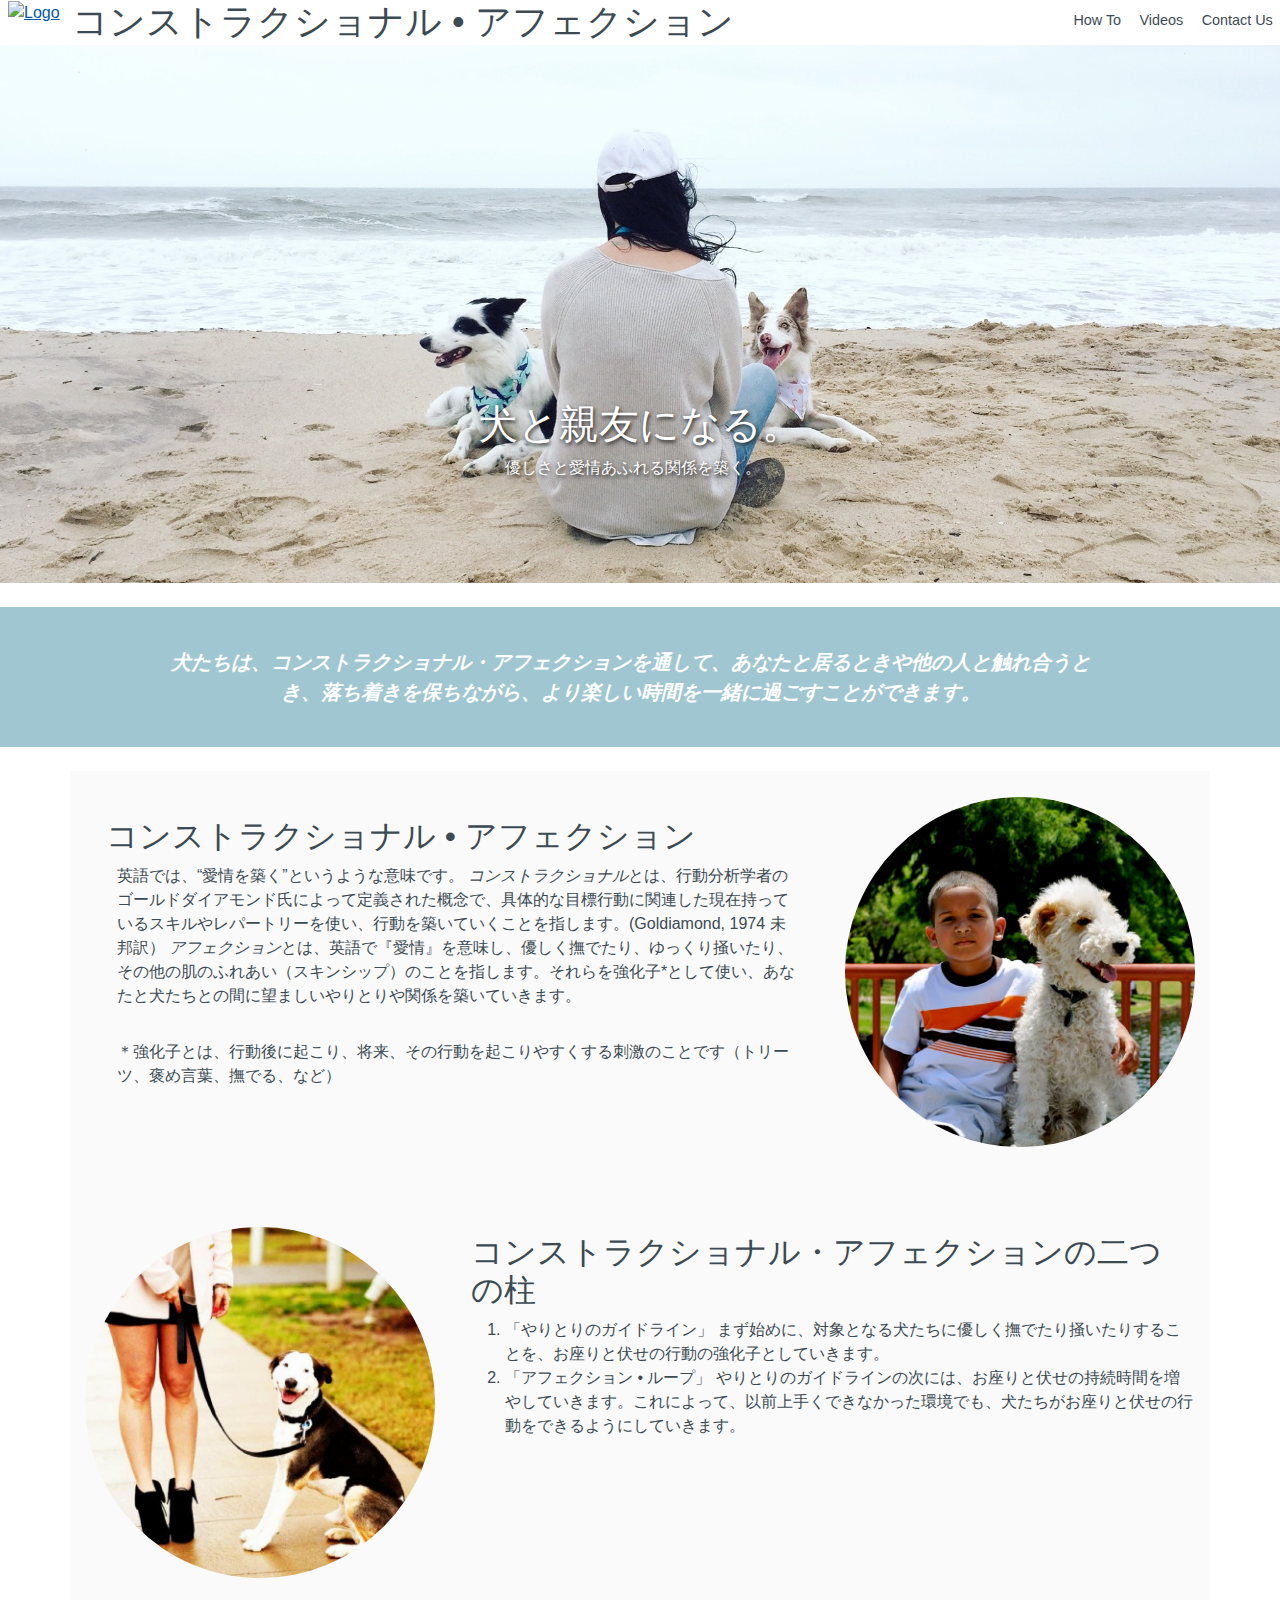
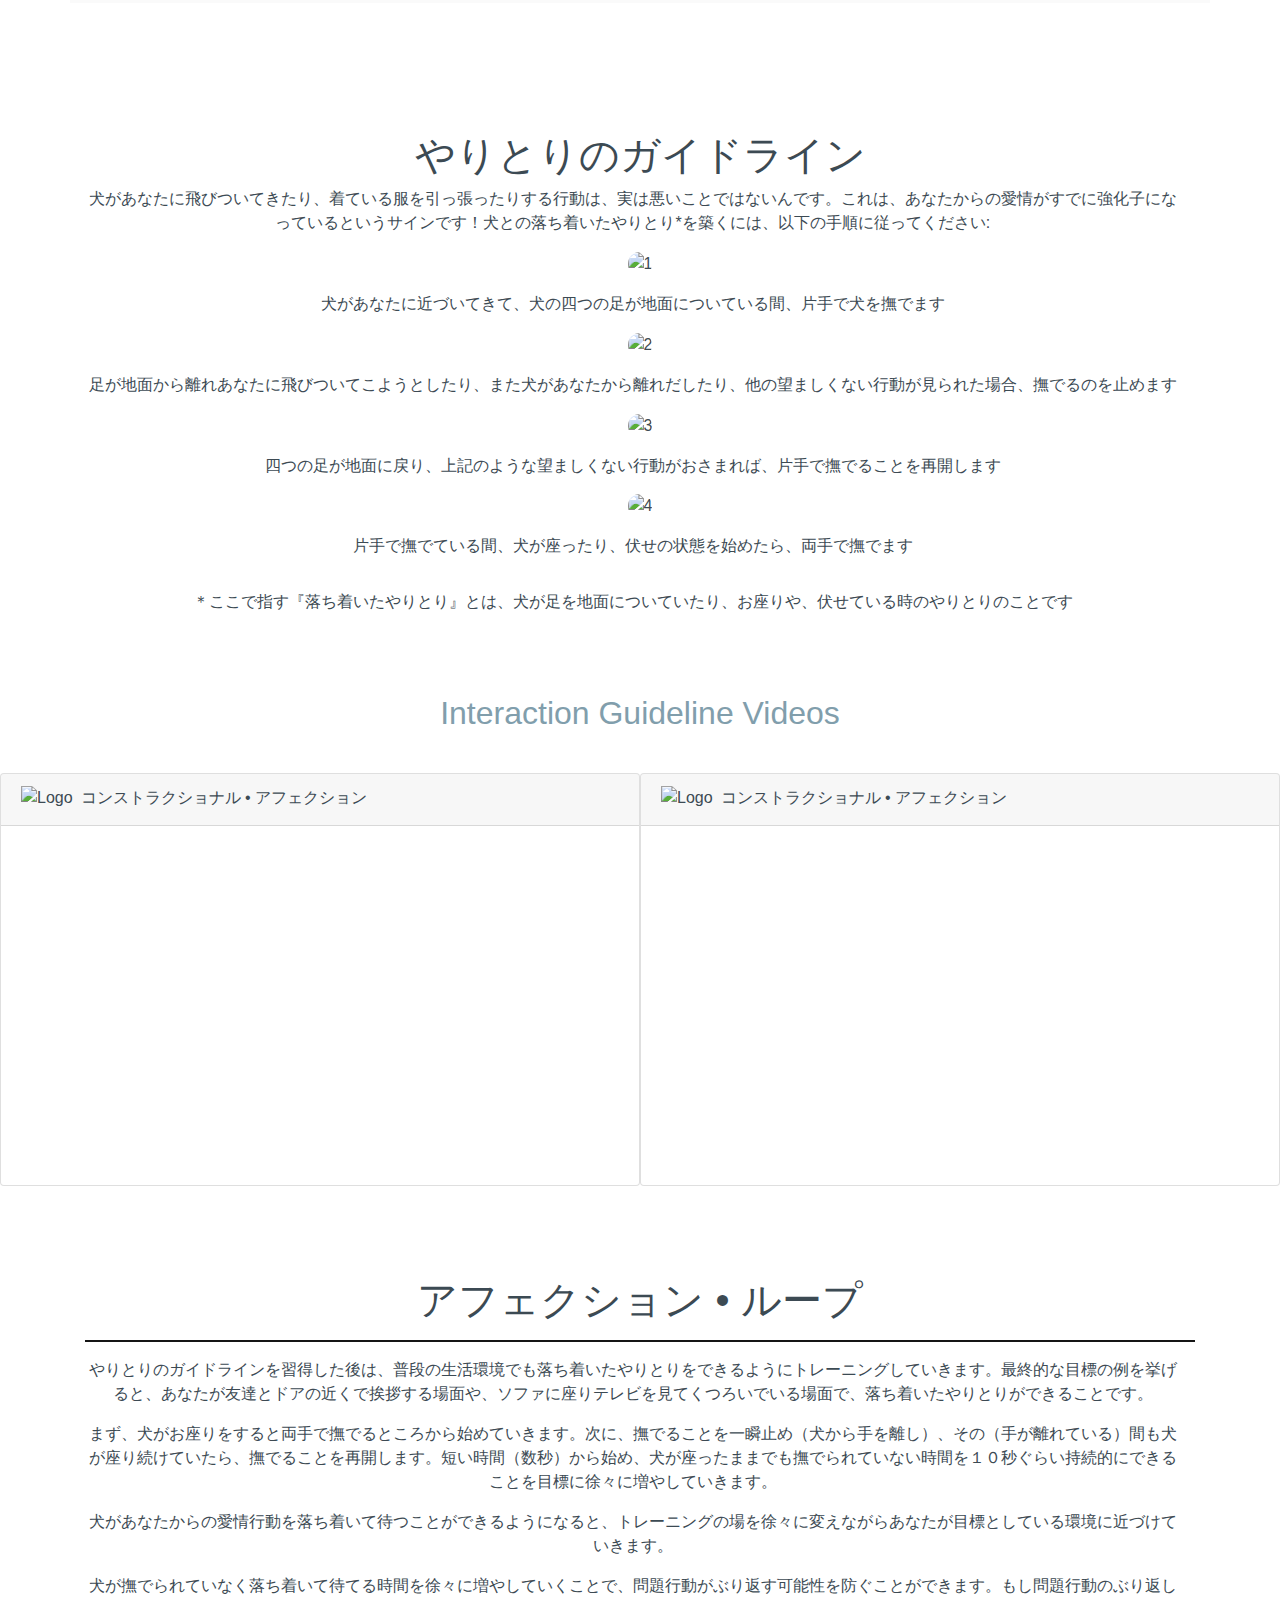
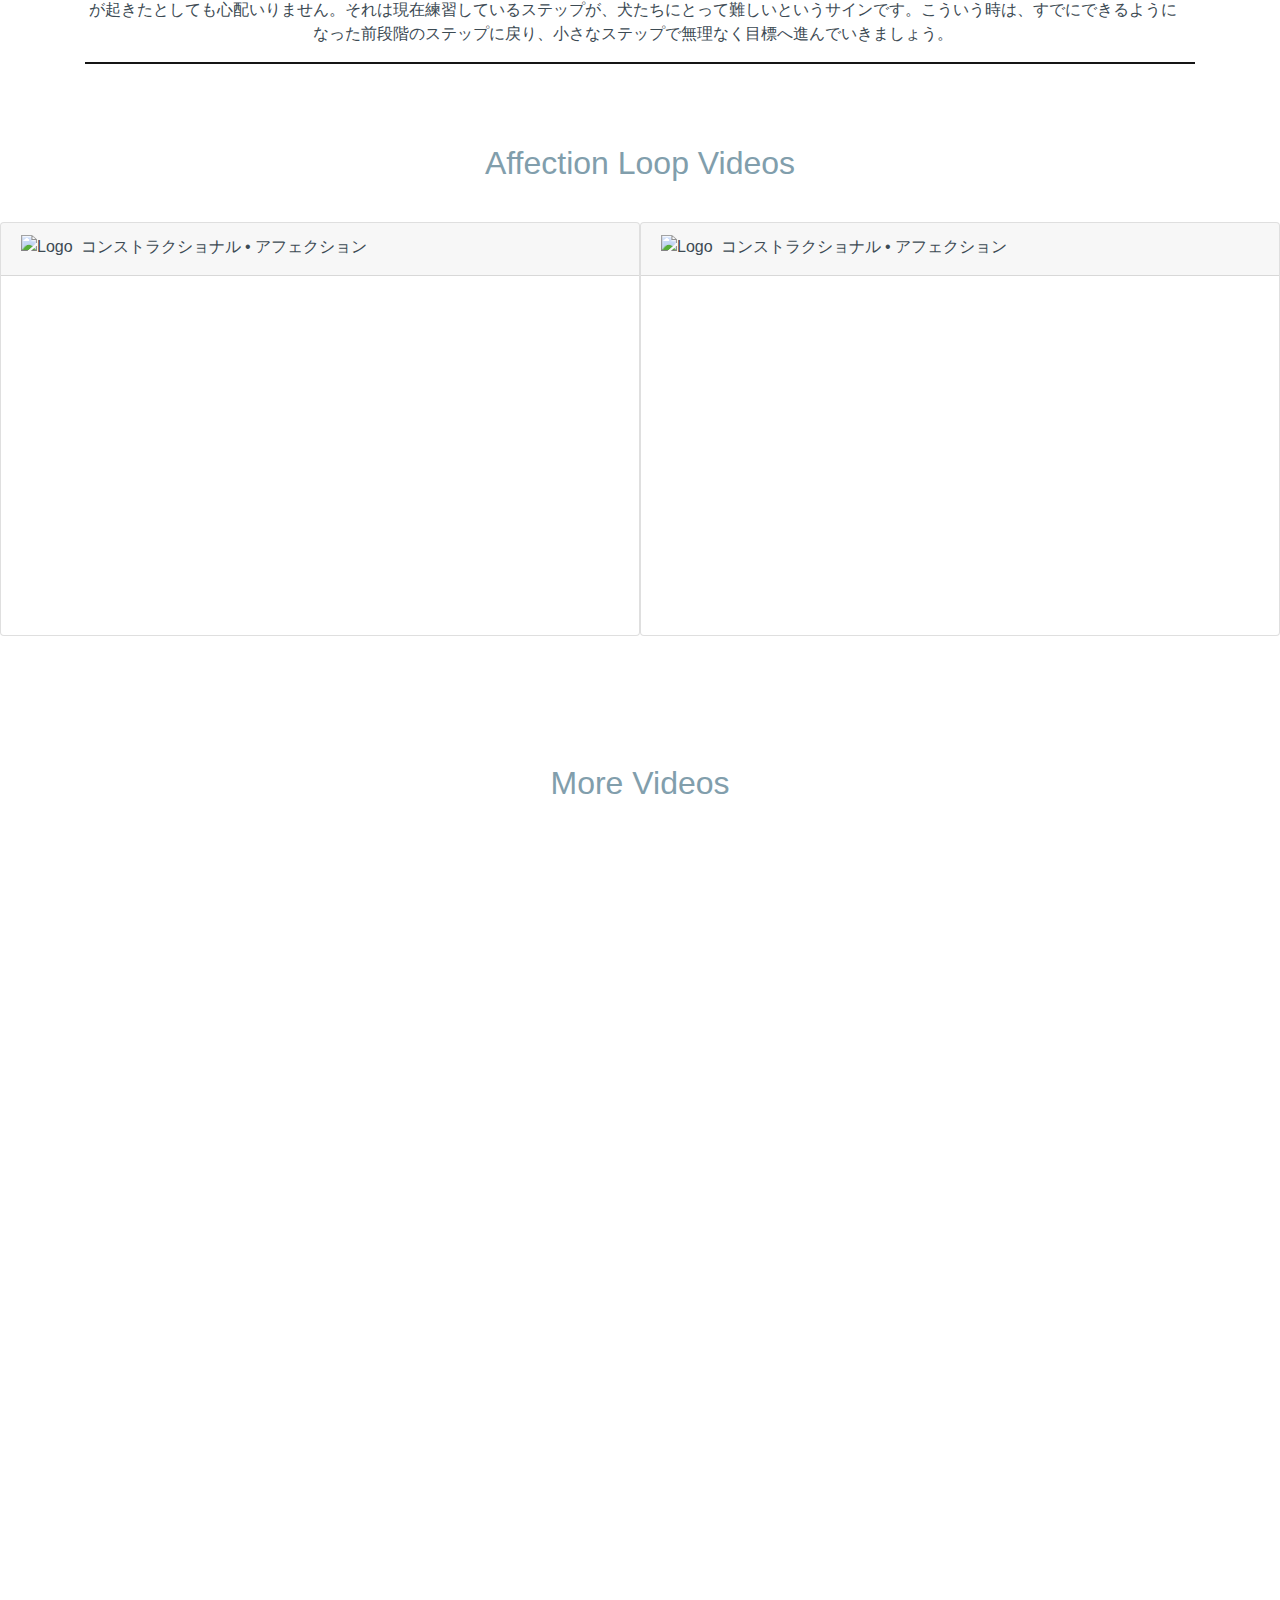
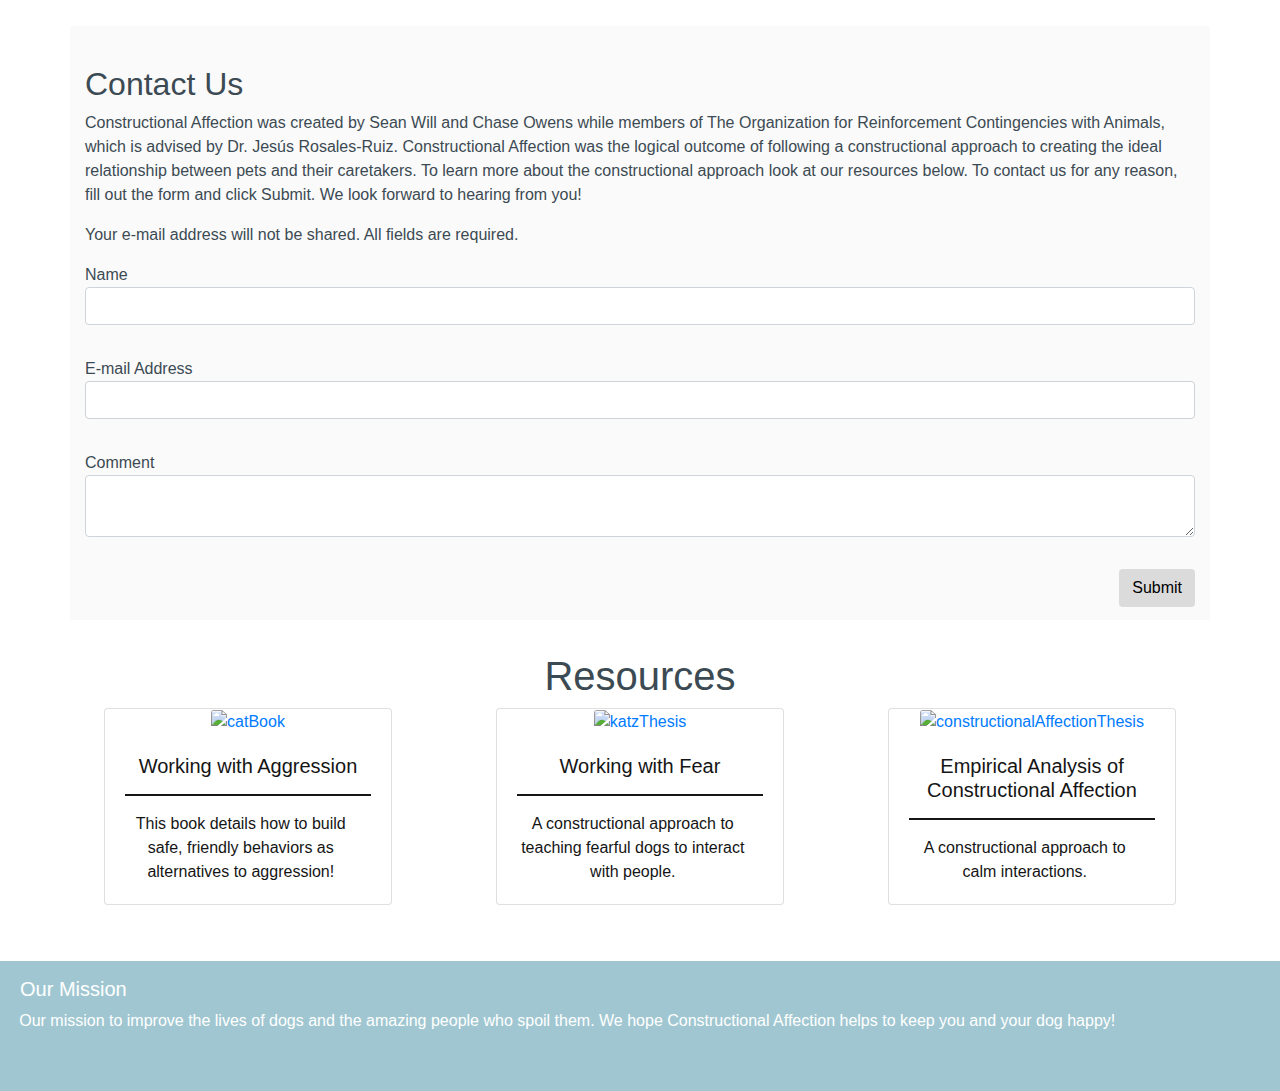
==== index.html @ 11e3e78e "edits" ====
<!DOCTYPE html>
<html lang="en">

<head>
  <meta charset="UTF-8">
  <title>Constructional Affection</title>
  <meta name="author" content="Chase Owens" />
  <meta name="description" content="Affection. Love. Praise." />
  <meta name="keywords" content="Chase Owens, Sean Will, Morgan Katz, hyperactive, hyper, puppy, training, calm, dog, dog training" />
  <meta name="viewport" content="width=device-width, initial-scale=1" />
  <meta property="og:url" content="http://www.constructionalaffection.com/" />
  <meta property="og:type" content="website" />
  <meta property="og:image" content="http://www.constructionalaffection.com/Bryson_Curly.png" />
  <meta property="og:title" content="Constructional Affection - Becoming Best Friends" />
  <meta property="og:description" content="Affection. Love. Praise." />
  <link rel="stylesheet" href="https://maxcdn.bootstrapcdn.com/bootstrap/4.0.0/css/bootstrap.min.css" integrity="sha384-Gn5384xqQ1aoWXA+058RXPxPg6fy4IWvTNh0E263XmFcJlSAwiGgFAW/dAiS6JXm"
    crossorigin="anonymous">
  <link rel="stylesheet" href="main.css">
  <link rel="icon" href="faviconCA.ico">
  <link rel="apple-touch-icon" sizes="40x40" href="apple-touch-icon-40.png" />
  <link rel="apple-touch-icon" sizes="57x57" href="apple-touch-icon-57.png" />
  <link rel="apple-touch-icon" sizes="58x58" href="apple-touch-icon-58.png" />
  <link rel="apple-touch-icon" sizes="60x60" href="apple-touch-icon-60.png" />
  <link rel="apple-touch-icon" sizes="72x72" href="apple-touch-icon-71.png" />
  <link rel="apple-touch-icon" sizes="87x87" href="apple-touch-icon-87.png" />
  <link rel="apple-touch-icon" sizes="114x114" href="apple-touch-icon-114.png" />
  <link rel="apple-touch-icon" sizes="120x120" href="apple-touch-icon-120.png" />
  <link rel="apple-touch-icon" sizes="144x144" href="apple-touch-icon-144.png" />
  <link rel="apple-touch-icon" sizes="152x152" href="apple-touch-icon-152.png" />
  <link rel="apple-touch-icon" sizes="167x167" href="apple-touch-icon-167.png" />
  <link rel="apple-touch-icon" sizes="180x180" href="apple-touch-icon-180.png" />
</head>

<body>
  <header class="header">
    <div class="headerWrap" id="navvy">
      <div class="topLeft">
        <a href="http://www.constructionalaffection.com"><img class="headerLogo" src="https://i.imgur.com/ygTNeDR.png?1"
            alt="Logo"></a>
        <h1 class="websiteTitle">コンストラクショナル • アフェクション
        </h1>
      </div>
      <nav class="nav" id="navbar">
        <ul class="nav_menu">
          <li><a href="#howToBegin">How To</a></li>
          <li><a href="#allVideos">Videos</a></li>
          <li><a href="#contact">Contact Us</a></li>
        </ul>

        <div class="hamburgerDropdown">
          <img class="menuIcon" src="https://farm1.staticflickr.com/878/41188833452_b24f8a91c6.jpg" alt="Screen Shot 2018-04-04 at 10.07.18 AM">
          <div class="dropdownContent">
            <a href="#howToBegin">How To</a>
            <a href="#allVideos">Videos</a>
            <a href="#contact">Contact</a>
          </div>
        </div>
      </nav>

    </div>
    <div class="topContainer" id="topContainer">
      <div class="pictureWords">
        <h1>犬と親友になる。</h1>
        <p>優しさと愛情あふれる関係を築く。</p>
      </div>
      <img class="topPicture" src="beach.jpg" width="100%" alt="beach">
    </div>
  </header>
  <br>

  <div class="topBanner" id="banner">
    <div class="frontAndCenter">
      <p><em>犬たちは、コンストラクショナル・アフェクションを通して、あなたと居るときや他の人と触れ合うとき、落ち着きを保ちながら、より楽しい時間を一緒に過ごすことができます。
        </em></p>
    </div>
  </div>
  <br>

  <div class="container about" id="intro">
    <div class="row">
      <div class="col-sm-8 col-8 words">
        <dt class="name">
          <h2>コンストラクショナル • アフェクション</h2>
        </dt>
        <dd>英語では、“愛情を築く”というような意味です。

          <em>コンストラクショナル</em>とは、行動分析学者のゴールドダイアモンド氏によって定義された概念で、具体的な目標行動に関連した現在持っているスキルやレパートリーを使い、行動を築いていくことを指します。(Goldiamond,
          1974 未邦訳）

          <em>アフェクション</em>とは、英語で『愛情』を意味し、優しく撫でたり、ゆっくり掻いたり、その他の肌のふれあい（スキンシップ）のことを指します。それらを強化子*として使い、あなたと犬たちとの間に望ましいやりとりや関係を築いていきます。
        </dd>
        <br>
        <dd>＊強化子とは、行動後に起こり、将来、その行動を起こりやすくする刺激のことです（トリーツ、褒め言葉、撫でる、など）</dd>
      </div>
      <div class="col-sm-4 col-4" id="brysonCurly">
        <img class="img-fluid rounded-circle picture right" src="Bryson_Curly.png" alt="Bryson_Curly">
      </div>
    </div>
  </div>

  <div class="container about break" id="endIntro">
    <div class="row">
      <div class="col-sm-4 col-4" id="meganKanye">
        <img class="img-fluid rounded-circle picture" src="Megan_Kanye.png" alt="Megan_Kanye">
      </div>
      <div class="col-sm-8 col-8 words">
        <h2 class="name2">コンストラクショナル・アフェクションの二つの柱</h2>
        <ol>
          <li>「やりとりのガイドライン」
            まず始めに、対象となる犬たちに優しく撫でたり掻いたりすることを、お座りと伏せの行動の強化子としていきます。
          </li>
          <li>「アフェクション • ループ」
            やりとりのガイドラインの次には、お座りと伏せの持続時間を増やしていきます。これによって、以前上手くできなかった環境でも、犬たちがお座りと伏せの行動をできるようにしていきます。
          </li>
        </ol>
      </div>
    </div>
  </div>

  <div class="container howTo" id="howToBegin">
    <h1 class="new">やりとりのガイドライン
    </h1>
    <p>犬があなたに飛びついてきたり、着ている服を引っ張ったりする行動は、実は悪いことではないんです。これは、あなたからの愛情がすでに強化子になっているというサインです！犬との落ち着いたやりとり*を築くには、以下の手順に従ってください:
    </p>
    <div class="numberDiv">
      <img class="number" src="https://farm5.staticflickr.com/4776/40038959495_336ab3cc3f_b.jpg" width="30" height="30"
        alt="1">
    </div>
    <p class="instructions">犬があなたに近づいてきて、犬の四つの足が地面についている間、片手で犬を撫でます
    </p>
    <div class="numberDiv">
      <img class="number" src="https://farm1.staticflickr.com/790/27061644988_d9d2c85de4_b.jpg" width="30" height="30"
        alt="2">
    </div>
    <p class="instructions">足が地面から離れあなたに飛びついてこようとしたり、また犬があなたから離れだしたり、他の望ましくない行動が見られた場合、撫でるのを止めます
    </p>
    <div class="numberDiv">
      <img class="number" src="https://farm5.staticflickr.com/4771/27061644848_c464a89e07_b.jpg" width="30" height="30"
        alt="3">
    </div>
    <p class="instructions">四つの足が地面に戻り、上記のような望ましくない行動がおさまれば、片手で撫でることを再開します
    </p>
    <div class="numberDiv">
      <img class="number" src="https://farm1.staticflickr.com/793/40038959345_c1cac442e1_b.jpg" width="30" height="30"
        alt="4">
    </div>
    <p class="instructions">片手で撫でている間、犬が座ったり、伏せの状態を始めたら、両手で撫でます
    </p>
    <p class="instructions">＊ここで指す『落ち着いたやりとり』とは、犬が足を地面についていたり、お座りや、伏せている時のやりとりのことです</p>
  </div>


  <div class="container-fluid videoTitle" id="IGvideoTitle">
    <h2 class="sub">Interaction Guideline Videos</h2>
  </div>

  <div class="container-fluid">
    <div class="row">
      <div class="card col-sm-12 col-md-6 al">
        <div class="card-header">
          <img class="logo" src="https://i.imgur.com/ygTNeDR.png?1" alt="Logo">
          <p>コンストラクショナル • アフェクション</p>
        </div>
        <div class=" embed-responsive embed-responsive-16by9">
          <iframe class="embed-responsive-item" src="https://www.youtube.com/embed/tJLZ82k_HE0?rel=0" allowfullscreen></iframe>
        </div>
      </div>

      <div class="card col-sm-12 col-md-6 al">
        <div class="card-header">
          <img class="logo" src="https://i.imgur.com/ygTNeDR.png?1" alt="Logo">
          <p>コンストラクショナル • アフェクション</p>
        </div>
        <div class="embed-responsive embed-responsive-16by9">
          <iframe class="embed-responsive-item" src="https://www.youtube.com/embed/A0WBNze3oFY?rel=0" allowfullscreen></iframe>
        </div>
      </div>
    </div>
  </div>


  <div class="container howTo" id="al">
    <h1>アフェクション • ループ</h1>
    <hr>
    <p>やりとりのガイドラインを習得した後は、普段の生活環境でも落ち着いたやりとりをできるようにトレーニングしていきます。最終的な目標の例を挙げると、あなたが友達とドアの近くで挨拶する場面や、ソファに座りテレビを見てくつろいでいる場面で、落ち着いたやりとりができることです。</p>
    <p>まず、犬がお座りをすると両手で撫でるところから始めていきます。次に、撫でることを一瞬止め（犬から手を離し）、その（手が離れている）間も犬が座り続けていたら、撫でることを再開します。短い時間（数秒）から始め、犬が座ったままでも撫でられていない時間を１０秒ぐらい持続的にできることを目標に徐々に増やしていきます。</p>
    <p>犬があなたからの愛情行動を落ち着いて待つことができるようになると、トレーニングの場を徐々に変えながらあなたが目標としている環境に近づけていきます。</p>
    <p>犬が撫でられていなく落ち着いて待てる時間を徐々に増やしていくことで、問題行動がぶり返す可能性を防ぐことができます。もし問題行動のぶり返しが起きたとしても心配いりません。それは現在練習しているステップが、犬たちにとって難しいというサインです。こういう時は、すでにできるようになった前段階のステップに戻り、小さなステップで無理なく目標へ進んでいきましょう。</p>
    <hr>
  </div>

  <div class="videoTitle" id="alVideoTitle">
    <h2 class="sub">Affection Loop Videos</h2>
  </div>

  <div class="container-fluid">
    <div class="row">

      <div class="card col-sm-12 col-md-6">
        <div class="card-header">
          <img class="logo" src="https://i.imgur.com/ygTNeDR.png?1" alt="Logo">
          <p>コンストラクショナル • アフェクション</p>
        </div>
        <div class="embed-responsive embed-responsive-16by9">
          <iframe class="embed-responsive-item" src="https://www.youtube.com/embed/D6mma4s0pEU" allowfullscreen></iframe>
        </div>
      </div>

      <div class="card col-sm-12 col-md-6">
        <div class="card-header">
          <img class="logo" src="https://i.imgur.com/ygTNeDR.png?1" alt="Logo">
          <p>コンストラクショナル • アフェクション</p>
        </div>
        <div class=" embed-responsive embed-responsive-16by9">
          <iframe class="embed-responsive-item" src="https://www.youtube.com/embed/G0ZCKGtUfbU" allowfullscreen></iframe>
        </div>
      </div>
    </div>
  </div>

  <div class="container videoTitle new" id="allVideos">
    <h2>More Videos</h2>
  </div>
  <div id="videos" class="carousel slide carousel-fade" data-ride="carousel" data-interval="false">

    <ol class="carousel-indicators">
      <li data-target="#videos" data-slide-to="0" class="active"></li>
      <li data-target="#videos" data-slide-to="1"></li>
      <li data-target="#videos" data-slide-to="2"></li>
    </ol>

    <div class="carousel-inner" role="listbox">
      <div class="carousel-item active">
        <div class="view">
          <div class="embed-responsive embed-responsive-16by9">
            <iframe class="embed-responsive-item" src="https://www.youtube.com/embed/HbWi8LVAKxU" allowfullscreen></iframe>
          </div>
          <div class="mask rgba-indigo-light"></div>
        </div>
        <div class="carousel-caption">
          <div class="animated fadeInDown">
            <h3 class="h3-responsive">Meet Ranatta</h3>
            <p>Watch her transformation from an energetic puppy to a calm companion.</p>
          </div>
        </div>
      </div>
      <div class="carousel-item">
        <div class="view">
          <div class="embed-responsive embed-responsive-16by9">
            <iframe class="embed-responsive-item" src="https://www.youtube.com/embed/lCvlDLLpges" allowfullscreen></iframe>
          </div>
          <div class="mask rgba-purple-slight"></div>
        </div>
        <div class="carousel-caption">
          <div class="animated fadeInDown">
            <h3 class="h3-responsive">Meet Rocky</h3>
            <p>A professional at getting walks started on the wrong foot.</p>
          </div>
        </div>
      </div>
      <div class="carousel-item">
        <div class="view">
          <div class="embed-responsive embed-responsive-16by9">
            <iframe class="embed-responsive-item" src="https://www.youtube.com/embed/59aVwQRB_rM" allowfullscreen></iframe>
          </div>
          <div class="mask rgba-black-strong"></div>
        </div>
        <div class="carousel-caption">
          <div class="animated fadeInDown">
            <h3 class="h3-responsive">Preventing Separation Anxiexy</h3>
            <p>Practicing Patience</p>
          </div>
        </div>
      </div>
      <div class="carousel-item">
        <div class="view">
          <div class="embed-responsive embed-responsive-16by9">
            <iframe class="embed-responsive-item" src="https://www.youtube.com/embed/WKtZuMQ4cJU" allowfullscreen></iframe>
          </div>
          <div class="mask rgba-purple-slight"></div>
        </div>
        <div class="carousel-caption">
          <div class="animated fadeInDown">
            <h3 class="h3-responsive">Stay Cue</h3>
            <p>Add a 'stay' cue during the Affection Loop</p>
          </div>
        </div>
      </div>
    </div>
    <a class="carousel-control-prev" href="#videos" role="button" data-slide="prev">
      <span class="carousel-control-prev-icon" aria-hidden="true"></span>
      <span class="sr-only">Previous</span>
    </a>
    <a class="carousel-control-next" href="#videos" role="button" data-slide="next">
      <span class="carousel-control-next-icon" aria-hidden="true"></span>
      <span class="sr-only">Next</span>
    </a>
  </div>


  <div class="container sub" id="contact">
    <h2>Contact Us</h2>
    <p>Constructional Affection was created by Sean Will and Chase Owens while members of The Organization for
      Reinforcement Contingencies with Animals, which is advised by Dr. Jes&uacute;s Rosales-Ruiz. Constructional
      Affection was the logical outcome of following a constructional approach to creating the ideal relationship
      between pets and their caretakers. To learn more about the constructional approach look at our resources below.
      To contact us for any reason, fill out the form and click Submit. We look forward to hearing from you!</p>
    <p>Your e-mail address will not be shared. All fields are required.</p>
    <form action="http://constructionalaffection.com/formmail.php" method="post" name="myForm" class="formBox">
      <input type="hidden" name="env_report" value="REMOTE_HOST,REMOTE_ADDR,HTTP_USER_AGENT,AUTH_TYPE,REMOTE_USER" />
      <input type="hidden" name="recipients" value="chasejonathanowens@gmail.com, seanmichaelwill@gmail.com" />
      <input type="hidden" name="required" value="name:Your name,email: Your e-mail address" />
      <input type="hidden" name="subject" value="caContact" />
      <input type="hidden" name="derive_fields" value="email=email, realname=name" />
      <input type="hidden" name="good_url" value="thank_you.html" />
      <div class="form-group">
        <label for="name">Name<label>
            <input type="name" name="name" class="form-control" id="formName" />
      </div>
      <div class="form-group">
        <label for="email">E-mail Address<label>
            <input type="email" name="email" class="form-control" id="email" />
      </div>
      <div class="form-group">
        <label for="comment">Comment<label>
            <textarea type="comment" name="comment" class="form-control" id="comment"></textarea>
      </div>
      <div class="form-group" id="submitButton">
        <input type="submit" id="submit" class="btn btn-default" value="Submit" />
      </div>
    </form>
  </div>

  <div class="resources">
    <h1>Resources</h1>
    <div class="resourceCardWrap">
      <div class="card"><a href="https://www.amazon.com/Turning-Fierce-Dogs-Friendly-Constructional/dp/1621871754"
          target="blank">
          <img class="card-img-top" src="https://farm1.staticflickr.com/805/40401045765_3dcc60235f.jpg" alt="catBook">
          <div class="card-body">
            <h5 class="card-title">Working with Aggression</h5>
            <hr>
            <p class="card-text">This book details how to build safe, friendly behaviors as alternatives to aggression!</p>
          </div>
        </a></div>
      <div class="card"><a href="https://digital.library.unt.edu/ark:/67531/metadc862823/m2/1/high_res_d/KATZ-THESIS-2016.pdf"
          target="blank">
          <img class="card-img-top" src="https://farm1.staticflickr.com/877/40401047735_126a668186.jpg" alt="katzThesis">
          <div class="card-body">
            <h5 class="card-title">Working with Fear</h5>
            <hr>
            <p class="card-text">A constructional approach to teaching fearful dogs to interact with people.</p>
          </div>
        </a></div>
      <div class="card"><a href="https://digital.library.unt.edu/ark:/67531/metadc984128/m2/1/high_res_d/OWENS-THESIS-2017.pdf"
          target="blank">
          <img class="card-img-top" src="https://farm5.staticflickr.com/4789/39859290405_9f1998eb05.jpg" alt="constructionalAffectionThesis">
          <div class="card-body">
            <h5 class="card-title">Empirical Analysis of Constructional Affection</h5>
            <hr>
            <p class="card-text">A constructional approach to calm interactions.</p>
          </div>
        </a></div>

    </div>
  </div>
  <br>
  <footer>
    <div class=footerWrap>
      <h5 class="mission">Our Mission</h5>
      <p>Our mission to improve the lives of dogs and the amazing people who spoil them. We hope Constructional
        Affection helps to keep you and your dog happy!</p>
    </div>
  </footer>


  <script src="https://code.jquery.com/jquery-3.2.1.slim.min.js" integrity="sha384-KJ3o2DKtIkvYIK3UENzmM7KCkRr/rE9/Qpg6aAZGJwFDMVNA/GpGFF93hXpG5KkN"
    crossorigin="anonymous"></script>
  <script src="https://cdnjs.cloudflare.com/ajax/libs/popper.js/1.12.9/umd/popper.min.js" integrity="sha384-ApNbgh9B+Y1QKtv3Rn7W3mgPxhU9K/ScQsAP7hUibX39j7fakFPskvXusvfa0b4Q"
    crossorigin="anonymous"></script>
  <script src="https://maxcdn.bootstrapcdn.com/bootstrap/4.0.0/js/bootstrap.min.js" integrity="sha384-JZR6Spejh4U02d8jOt6vLEHfe/JQGiRRSQQxSfFWpi1MquVdAyjUar5+76PVCmYl"
    crossorigin="anonymous"></script>

  <script src="https://ajax.googleapis.com/ajax/libs/jquery/3.3.1/jquery.min.js"></script>
  <script src="csScripts.js"></script>

</body>

</html>
---- main.css ----
body {
  color: #3c4a53;
  background-color: #fff;

  font-size: 100%;
}

.pictureWords h1 {
  font-size: 40px;
}

.pictureWords p {
  font-size: 16px;
}

.headerWrap {
  z-index: 1;
  top: 8px;
  left: 0px;

  display: flex;
  overflow: visible;
  flex-direction: row;
  justify-content: space-between;

  width: 100%;
  height: 45px;
  margin: auto;

  background-color: #fff;
}

.websiteTitle {
  display: inline;

  vertical-align: top;

  font-size: 36px;
}

.headerLogo {
  height: 45px;
  padding-right: .5em;
  padding-left: .5em;
}

.menuIcon {
  height: 45px;

  cursor: pointer;
}

.nav_menu {
  list-style-type: none;

  padding-top: 10px;
}

.nav {
  height: 1.2em;
  margin: 0;
  padding: 0;

  font-size: .9em;
}

.nav li {
  display: inline;

  padding: .5em;
}

.nav li a {
  text-decoration: none;

  color: #3c4a53;
}

.nav li a:hover {
  color: #151515;

  font-weight: bold;
}

.hamburgerDropdown {
  display: none;

  height: 45px;
  margin: 0;
  padding: 0;
}

.dropdownContent {
  position: absolute;
  z-index: 1;
  right: 0;

  display: none;

  min-width: 120px;

  background-color: #3c4a53;
}

.hamburgerDropdown:hover .dropdownContent {
    display: block;
}

.dropdownContent a {
  display: block;

  padding: 12px 16px;

  text-decoration: none;

  color: #fff;
}

.dropdownContent a:hover {
  color: #3c4a53;
  background-color: #fff;
}

.sticky {
  position: fixed;
  top: 0;

  width: 100%;
}

.pictureWords {
  position: absolute;
  top: 66%;
  left: 0;

  width: 100%;

  text-align: center;

  color: #fff;
  text-shadow: .05em .1em .25em #151515;
}

.topContainer {
  position: relative;
}

.topPicture {
  width: 100%;
}


.topBanner {
  width: 100%;
  height: 140px;

  text-align: center;

  background-color: #a0c7d1;
}

.frontAndCenter {
  position: relative;

  width: 75%;
  height: 140px;
  margin:auto;

  vertical-align: middle;

  color: #fff;

  font-size: 20px;
  font-weight: bold;
}


.frontAndCenter p {
  position: absolute;
  top: 50%;

  margin: 0;

  transform: translate(0, -50%);
}

#intro {
  padding-top: 2vw;
}

#endIntro {
  padding-bottom: 2vw;
}

.about,
#contact {
    background-color: #fafafa;
}


.card {
  padding-right: 0;
  padding-left: 0;
}

.logo {
  float: left;

  height: 2em;
  padding-right: .5em;
}

.videoTitle {
  padding-bottom: 2em;

  text-align: center;

  color: #819eac;
}

.new {
  padding-top: 10vw;
}

.sub {
  padding-top: 5vw;
}

.break {
  padding-top: 5em;
}

#videos {
  padding-bottom: 4em;
}

.card-header {
  height: 3.3em;
}

#al {
  padding-top: 7vw;
}

dd,
p,
.container-fluid li {
  padding-right: .9em;
}

dd {
  padding-left: 2em;
}

hr {
  border: 1px solid #151515;
}

.name {
  padding-top: 1.3em;
  padding-left: 1.3em;
}

.name2 {
  padding-top: .2em;
  padding-left: .2em;
}

.howTo {
  text-align: center;
}

.number {
  border-radius: 50%;
}

.instructions {
  padding-top: 1em;
}

label {
  width: 100%;

  border: none;
}

#contact {
  padding-top: 3vw;
}

form {
  overflow: auto;
}

#submit {
  margin-bottom: .8em;
  float: right;

  background-color: #dbdbdb;
}

.resources {
  text-align: center;
  padding-top: 2em;
  padding-bottom: 2em;
}

.resourceCardWrap {
  display: flex;
  flex-flow: row wrap;
  justify-content: space-evenly;
}

.resourceCardWrap .card {
  width: 18rem;
}

.card-body {
  color: #151515;
}

.card a:hover {
  text-decoration: none;
}

.resourceCardWrap .card:hover {
  text-decoration: none;
}

.resourceCardWrap .card .card-img-top {
  height: 18rem;
}

footer {
  background-color: #a0c7d1;
  height: 130px;
}

.footerWrap {
  color: #fff;
}

.footerWrap p {
  padding-left: 1.2em;
}

.mission {
  padding-top: .8em;
  padding-left: 1em;
}

@media (max-width: 575px) {
  .pictureWords h1 {font-size: 24px;}
  .pictureWords p {font-size: 12px;}
  .frontAndCenter p {font-size: 10px;}
  .about {display: block;}
  .about h2{font-size: 24px;}
  .about dd, .about li {font-size: 16px;}
  .howTo h1 {font-size: 32px;}
  .howTo p {font-size: 16px;}
  .videoTitle h2{font-size: 28px;}
  .footerWrap p {font-size: 9px;}
}

@media (max-width: 767.98px) {
  .websiteTitle {font-size: 24px;}
  .headerLogo {height: 35px;}
  .menuIcon {height: 35px;}
  .headerWrap {height: 35px;}
  .frontAndCenter p {font-size: 16px;}
  .about h2{font-size: 26px;}
}


@media (max-width: 863px) {
  .resourceCardWrap .card {width: 30vw;}
  .card-img-top {display: none;}
  .resourceCardWrap .card-title {font-size: 14px;}
  .card-text {font-size: 12px;}
}


@media (max-width: 991.98px) {
  nav ul {display: none;}
  nav .hamburgerDropdown {display: inline-block;}
  .frontAndCenter {font-size: 18px;}
}
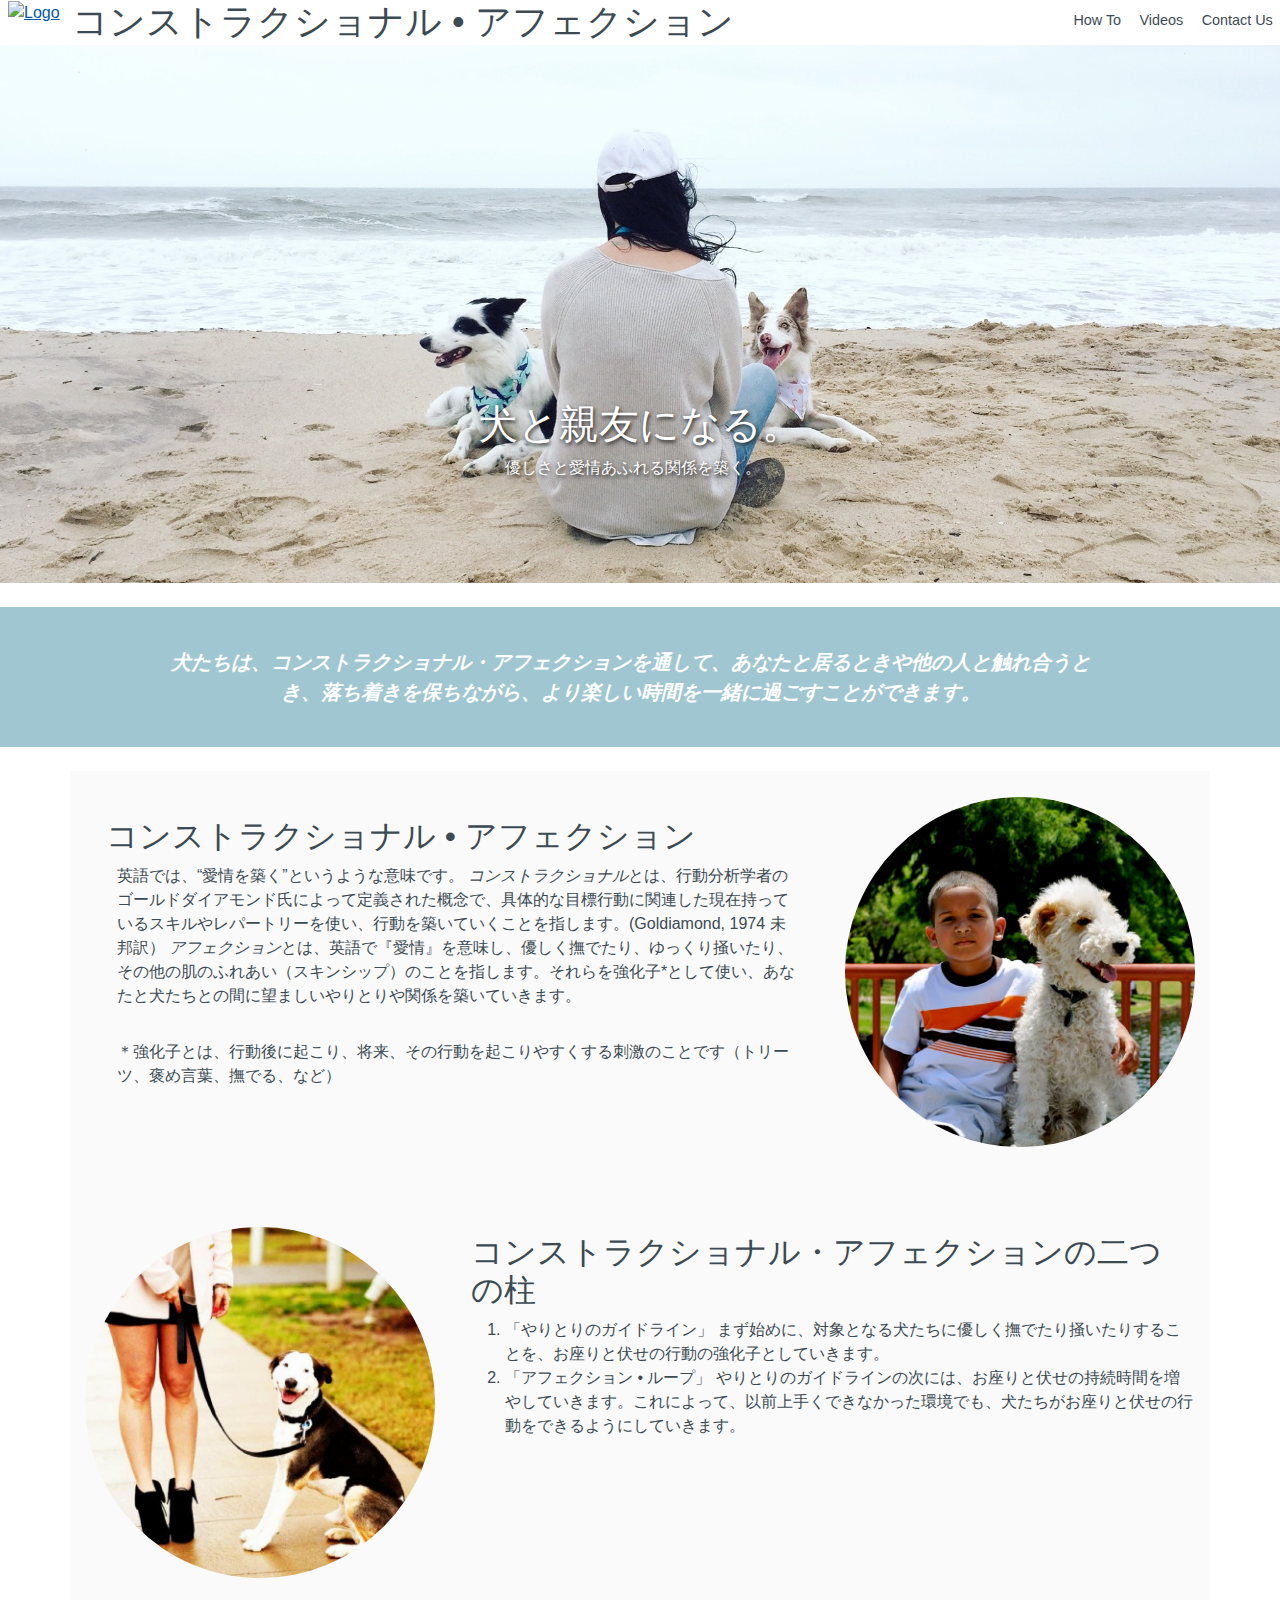
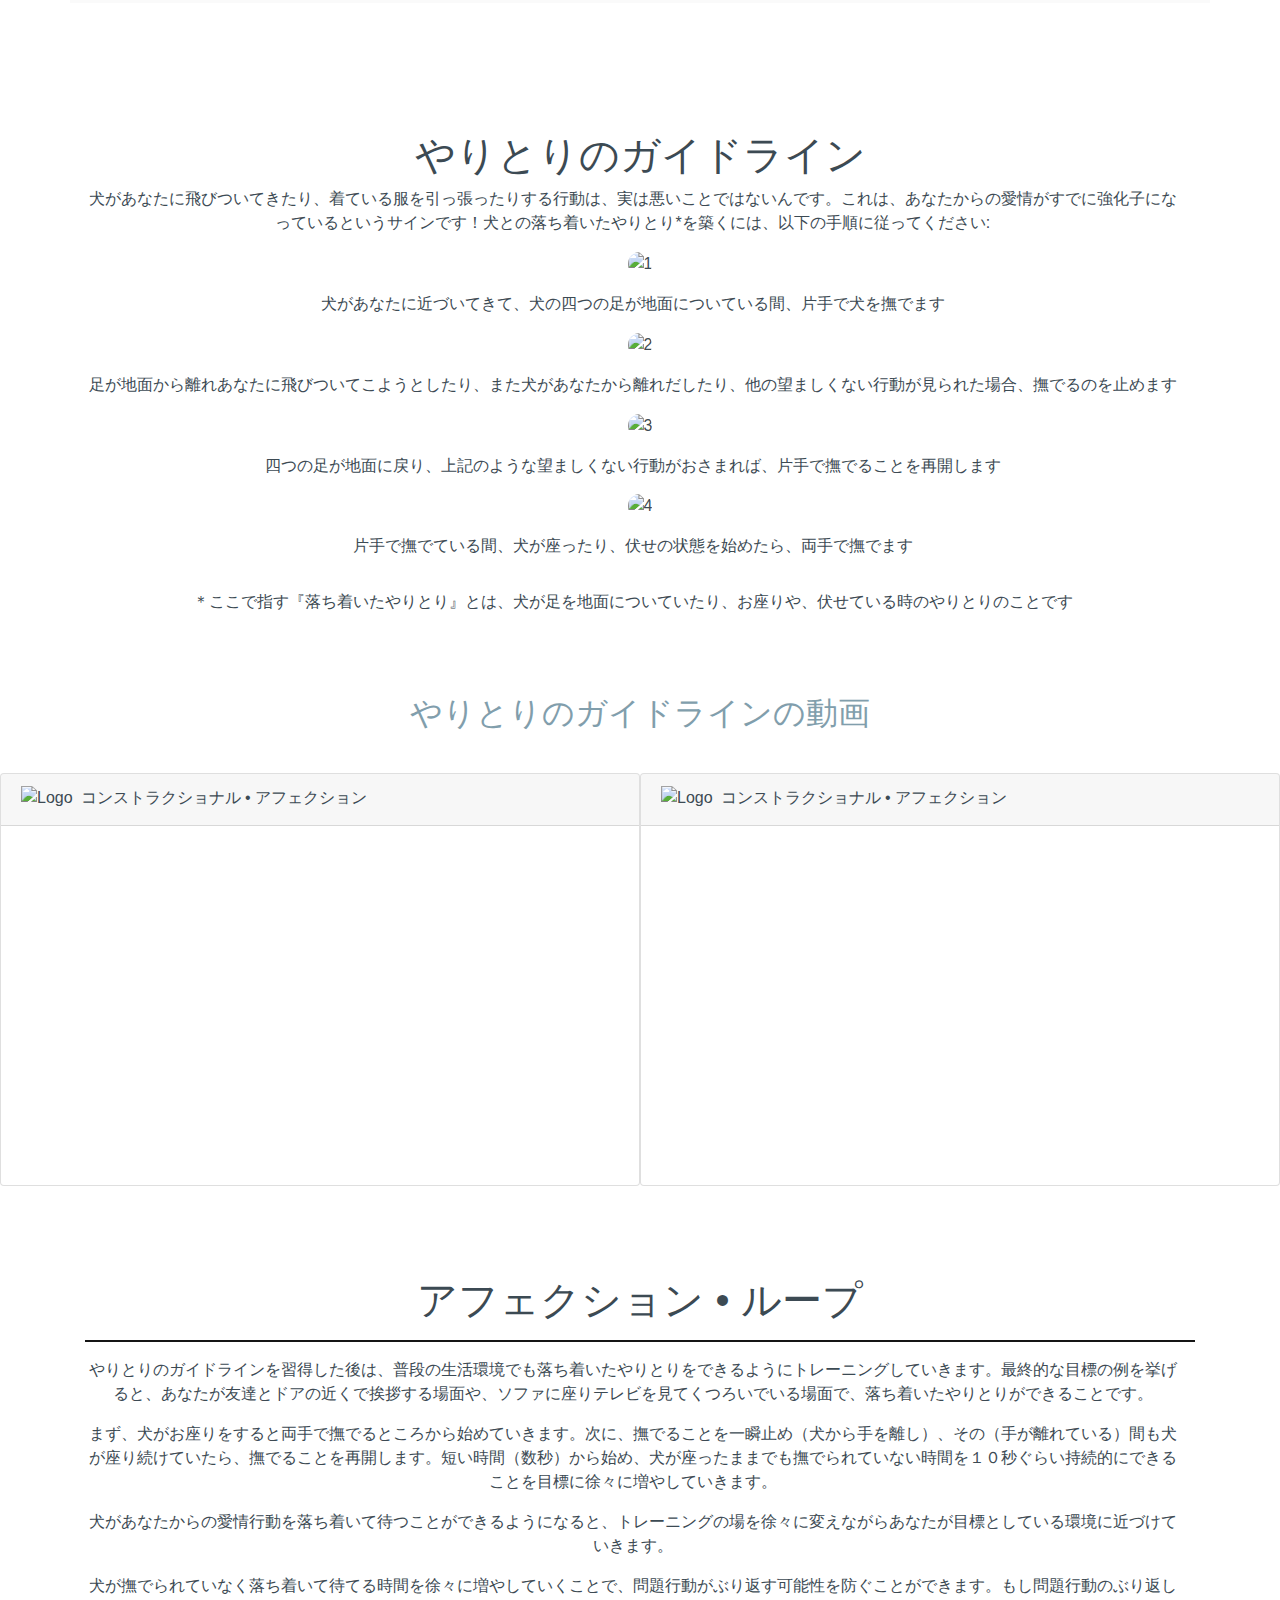
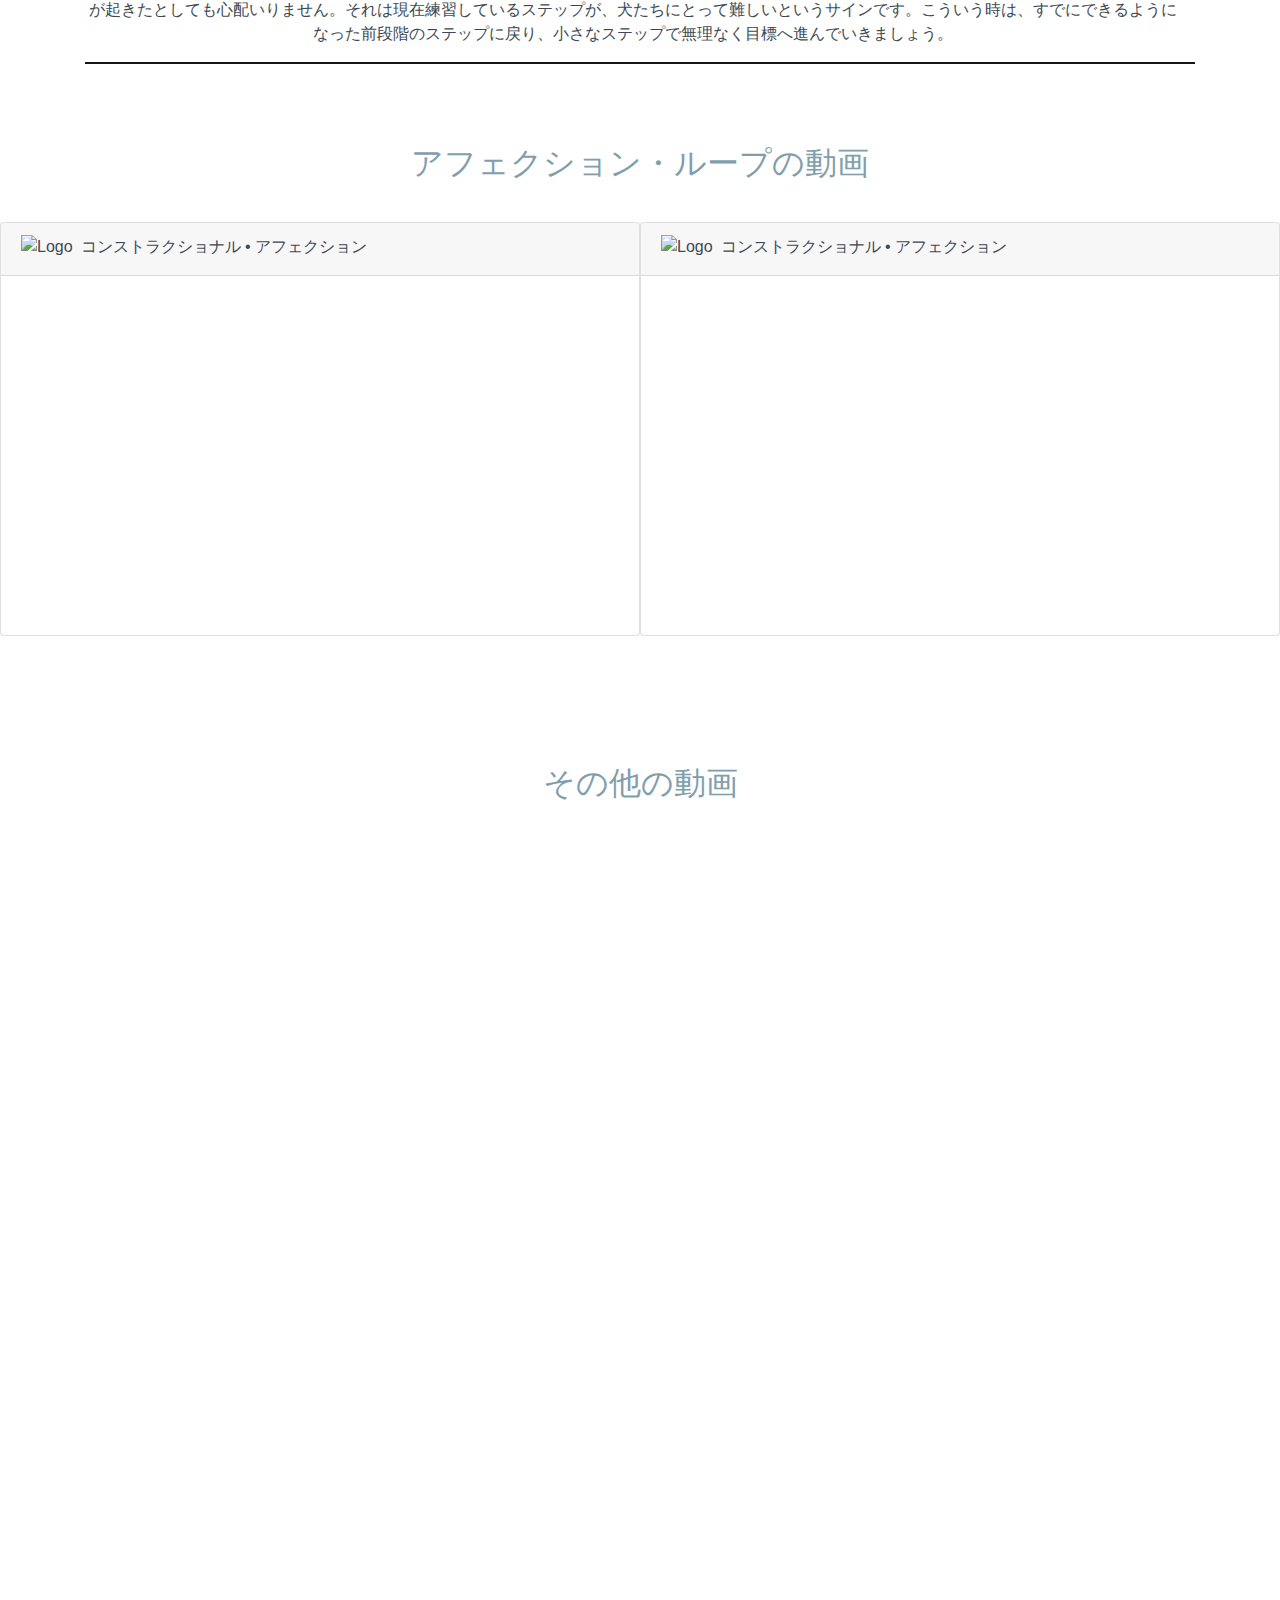
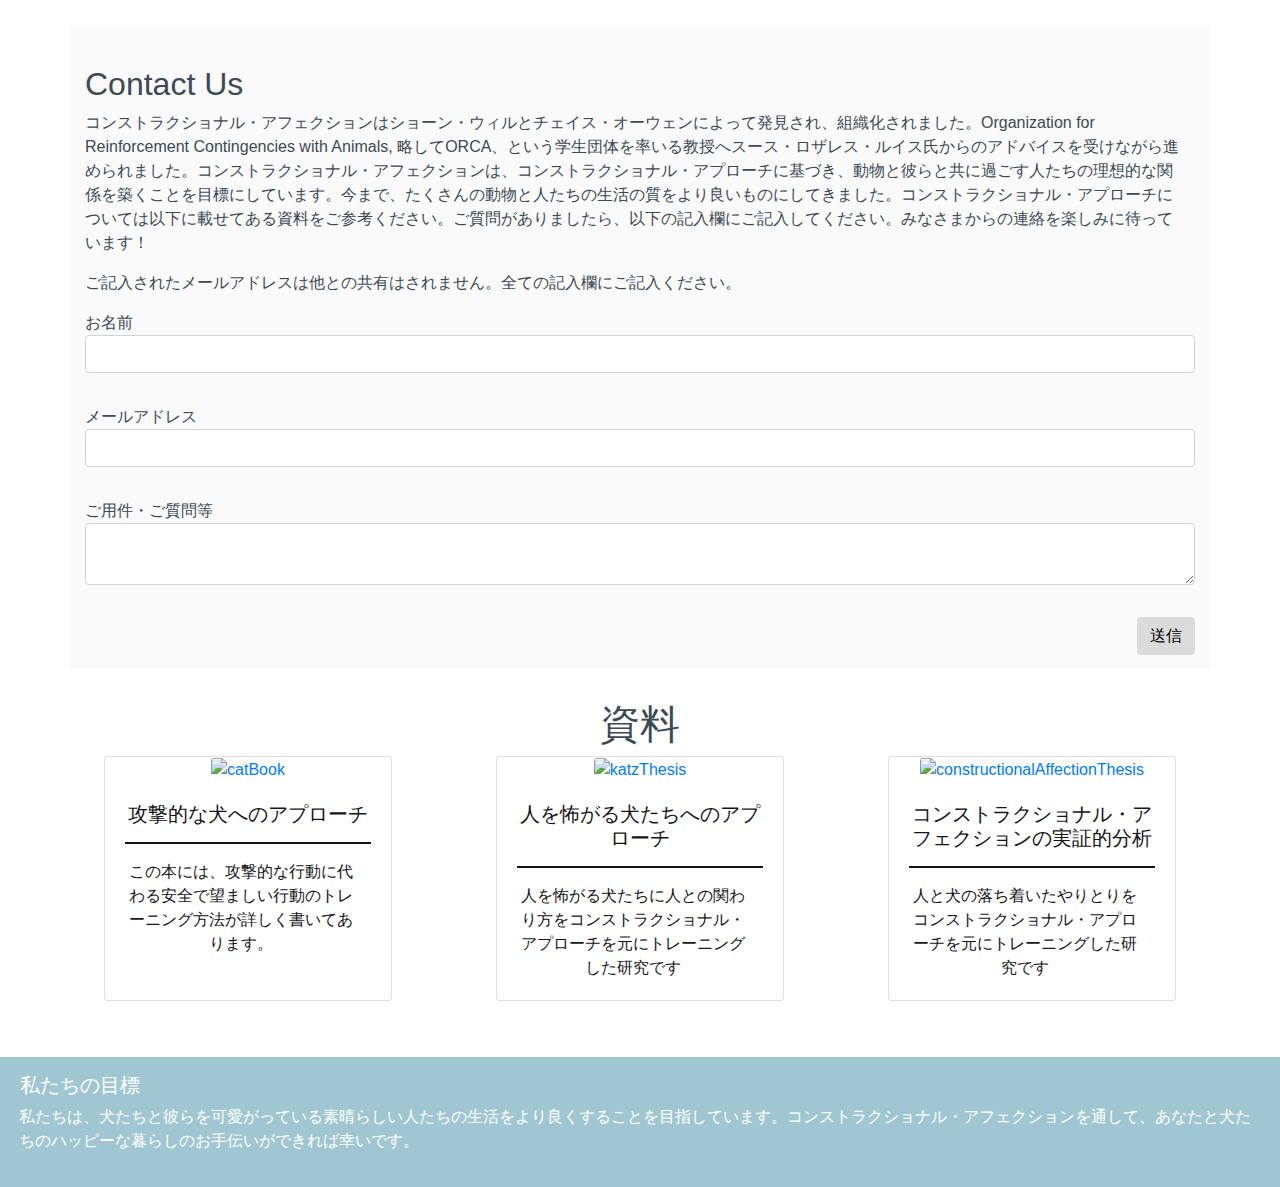
==== commit 87c89e37: "Last edits" ====
--- a/index.html
+++ b/index.html
@@ -151,7 +151,7 @@
 
 
   <div class="container-fluid videoTitle" id="IGvideoTitle">
-    <h2 class="sub">Interaction Guideline Videos</h2>
+    <h2 class="sub">やりとりのガイドラインの動画</h2>
   </div>
 
   <div class="container-fluid">
@@ -190,7 +190,7 @@
   </div>
 
   <div class="videoTitle" id="alVideoTitle">
-    <h2 class="sub">Affection Loop Videos</h2>
+    <h2 class="sub">アフェクション・ループの動画</h2>
   </div>
 
   <div class="container-fluid">
@@ -219,7 +219,7 @@
   </div>
 
   <div class="container videoTitle new" id="allVideos">
-    <h2>More Videos</h2>
+    <h2>その他の動画</h2>
   </div>
   <div id="videos" class="carousel slide carousel-fade" data-ride="carousel" data-interval="false">
 
@@ -239,8 +239,8 @@
         </div>
         <div class="carousel-caption">
           <div class="animated fadeInDown">
-            <h3 class="h3-responsive">Meet Ranatta</h3>
-            <p>Watch her transformation from an energetic puppy to a calm companion.</p>
+            <h3 class="h3-responsive">ラナッタちゃん</h3>
+            <p>人に噛んだり飛びついたりしてた犬が、落ち着ついて人とやりとりができるようになるまで</p>
           </div>
         </div>
       </div>
@@ -253,8 +253,8 @@
         </div>
         <div class="carousel-caption">
           <div class="animated fadeInDown">
-            <h3 class="h3-responsive">Meet Rocky</h3>
-            <p>A professional at getting walks started on the wrong foot.</p>
+            <h3 class="h3-responsive">ロッキー君</h3>
+            <p>散歩前に吠える犬が座って待てるようになるまでのトレーニング過程</p>
           </div>
         </div>
       </div>
@@ -267,8 +267,8 @@
         </div>
         <div class="carousel-caption">
           <div class="animated fadeInDown">
-            <h3 class="h3-responsive">Preventing Separation Anxiexy</h3>
-            <p>Practicing Patience</p>
+            <h3 class="h3-responsive">分離不安のアプローチ</h3>
+            <p>待つ行動のトレーニング</p>
           </div>
         </div>
       </div>
@@ -281,8 +281,8 @@
         </div>
         <div class="carousel-caption">
           <div class="animated fadeInDown">
-            <h3 class="h3-responsive">Stay Cue</h3>
-            <p>Add a 'stay' cue during the Affection Loop</p>
+            <h3 class="h3-responsive">ステイ（マテ）を教える</h3>
+            <p>アフェクション・ループのトレーニング過程でステイ（マテ）のキューを加える</p>
           </div>
         </div>
       </div>
@@ -300,12 +300,8 @@
 
   <div class="container sub" id="contact">
     <h2>Contact Us</h2>
-    <p>Constructional Affection was created by Sean Will and Chase Owens while members of The Organization for
-      Reinforcement Contingencies with Animals, which is advised by Dr. Jes&uacute;s Rosales-Ruiz. Constructional
-      Affection was the logical outcome of following a constructional approach to creating the ideal relationship
-      between pets and their caretakers. To learn more about the constructional approach look at our resources below.
-      To contact us for any reason, fill out the form and click Submit. We look forward to hearing from you!</p>
-    <p>Your e-mail address will not be shared. All fields are required.</p>
+    <p>コンストラクショナル・アフェクションはショーン・ウィルとチェイス・オーウェンによって発見され、組織化されました。Organization for Reinforcement Contingencies with Animals, 略してORCA、という学生団体を率いる教授へスース・ロザレス・ルイス氏からのアドバイスを受けながら進められました。コンストラクショナル・アフェクションは、コンストラクショナル・アプローチに基づき、動物と彼らと共に過ごす人たちの理想的な関係を築くことを目標にしています。今まで、たくさんの動物と人たちの生活の質をより良いものにしてきました。コンストラクショナル・アプローチについては以下に載せてある資料をご参考ください。ご質問がありましたら、以下の記入欄にご記入してください。みなさまからの連絡を楽しみに待っています！</p>
+    <p>ご記入されたメールアドレスは他との共有はされません。全ての記入欄にご記入ください。</p>
     <form action="http://constructionalaffection.com/formmail.php" method="post" name="myForm" class="formBox">
       <input type="hidden" name="env_report" value="REMOTE_HOST,REMOTE_ADDR,HTTP_USER_AGENT,AUTH_TYPE,REMOTE_USER" />
       <input type="hidden" name="recipients" value="chasejonathanowens@gmail.com, seanmichaelwill@gmail.com" />
@@ -314,51 +310,51 @@
       <input type="hidden" name="derive_fields" value="email=email, realname=name" />
       <input type="hidden" name="good_url" value="thank_you.html" />
       <div class="form-group">
-        <label for="name">Name<label>
+        <label for="name">お名前<label>
             <input type="name" name="name" class="form-control" id="formName" />
       </div>
       <div class="form-group">
-        <label for="email">E-mail Address<label>
+        <label for="email">メールアドレス<label>
             <input type="email" name="email" class="form-control" id="email" />
       </div>
       <div class="form-group">
-        <label for="comment">Comment<label>
+        <label for="comment">ご用件・ご質問等<label>
             <textarea type="comment" name="comment" class="form-control" id="comment"></textarea>
       </div>
       <div class="form-group" id="submitButton">
-        <input type="submit" id="submit" class="btn btn-default" value="Submit" />
+        <input type="submit" id="submit" class="btn btn-default" value="送信" />
       </div>
     </form>
   </div>
 
   <div class="resources">
-    <h1>Resources</h1>
+    <h1>資料</h1>
     <div class="resourceCardWrap">
       <div class="card"><a href="https://www.amazon.com/Turning-Fierce-Dogs-Friendly-Constructional/dp/1621871754"
           target="blank">
           <img class="card-img-top" src="https://farm1.staticflickr.com/805/40401045765_3dcc60235f.jpg" alt="catBook">
           <div class="card-body">
-            <h5 class="card-title">Working with Aggression</h5>
+            <h5 class="card-title">攻撃的な犬へのアプローチ</h5>
             <hr>
-            <p class="card-text">This book details how to build safe, friendly behaviors as alternatives to aggression!</p>
+            <p class="card-text">この本には、攻撃的な行動に代わる安全で望ましい行動のトレーニング方法が詳しく書いてあります。</p>
           </div>
         </a></div>
       <div class="card"><a href="https://digital.library.unt.edu/ark:/67531/metadc862823/m2/1/high_res_d/KATZ-THESIS-2016.pdf"
           target="blank">
           <img class="card-img-top" src="https://farm1.staticflickr.com/877/40401047735_126a668186.jpg" alt="katzThesis">
           <div class="card-body">
-            <h5 class="card-title">Working with Fear</h5>
+            <h5 class="card-title">人を怖がる犬たちへのアプローチ</h5>
             <hr>
-            <p class="card-text">A constructional approach to teaching fearful dogs to interact with people.</p>
+            <p class="card-text">人を怖がる犬たちに人との関わり方をコンストラクショナル・アプローチを元にトレーニングした研究です</p>
           </div>
         </a></div>
       <div class="card"><a href="https://digital.library.unt.edu/ark:/67531/metadc984128/m2/1/high_res_d/OWENS-THESIS-2017.pdf"
           target="blank">
           <img class="card-img-top" src="https://farm5.staticflickr.com/4789/39859290405_9f1998eb05.jpg" alt="constructionalAffectionThesis">
           <div class="card-body">
-            <h5 class="card-title">Empirical Analysis of Constructional Affection</h5>
+            <h5 class="card-title">コンストラクショナル・アフェクションの実証的分析</h5>
             <hr>
-            <p class="card-text">A constructional approach to calm interactions.</p>
+            <p class="card-text">人と犬の落ち着いたやりとりをコンストラクショナル・アプローチを元にトレーニングした研究です</p>
           </div>
         </a></div>
 
@@ -367,9 +363,8 @@
   <br>
   <footer>
     <div class=footerWrap>
-      <h5 class="mission">Our Mission</h5>
-      <p>Our mission to improve the lives of dogs and the amazing people who spoil them. We hope Constructional
-        Affection helps to keep you and your dog happy!</p>
+      <h5 class="mission">私たちの目標</h5>
+      <p>私たちは、犬たちと彼らを可愛がっている素晴らしい人たちの生活をより良くすることを目指しています。コンストラクショナル・アフェクションを通して、あなたと犬たちのハッピーな暮らしのお手伝いができれば幸いです。</p>
     </div>
   </footer>
 
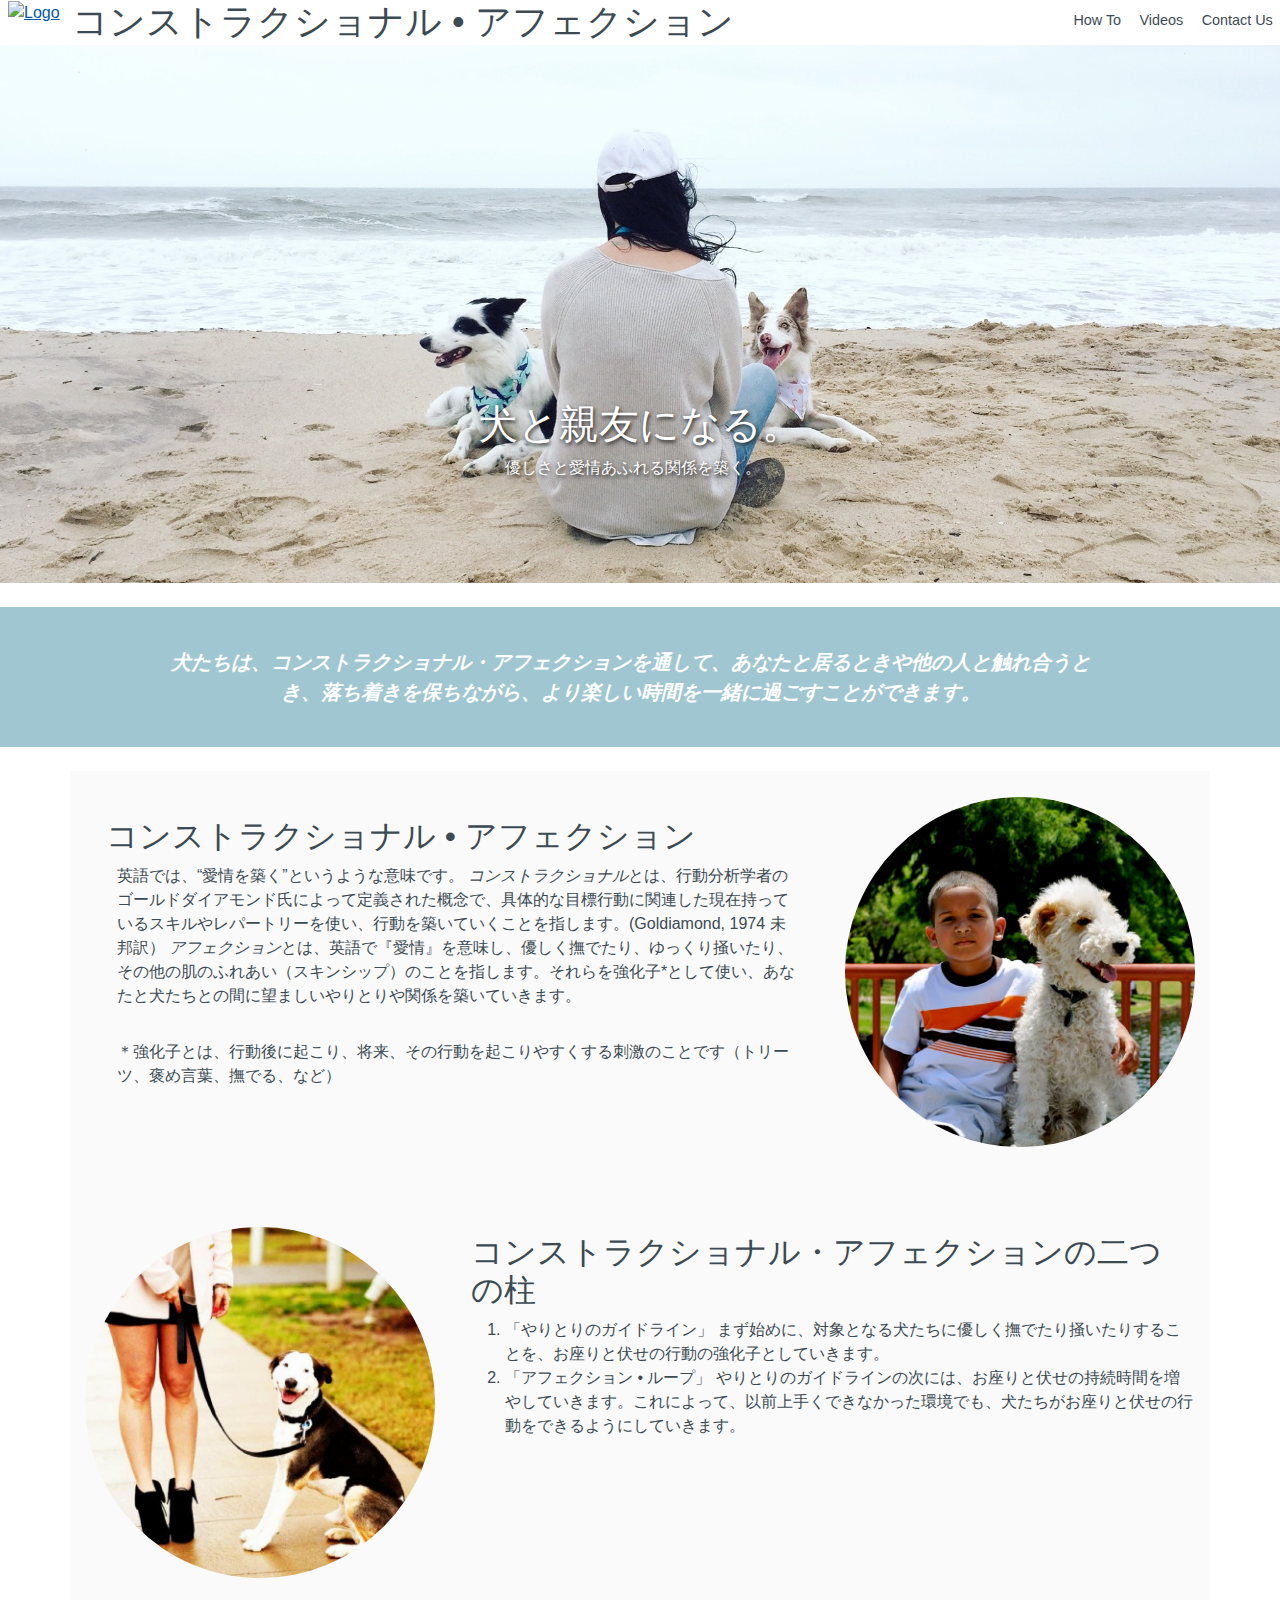
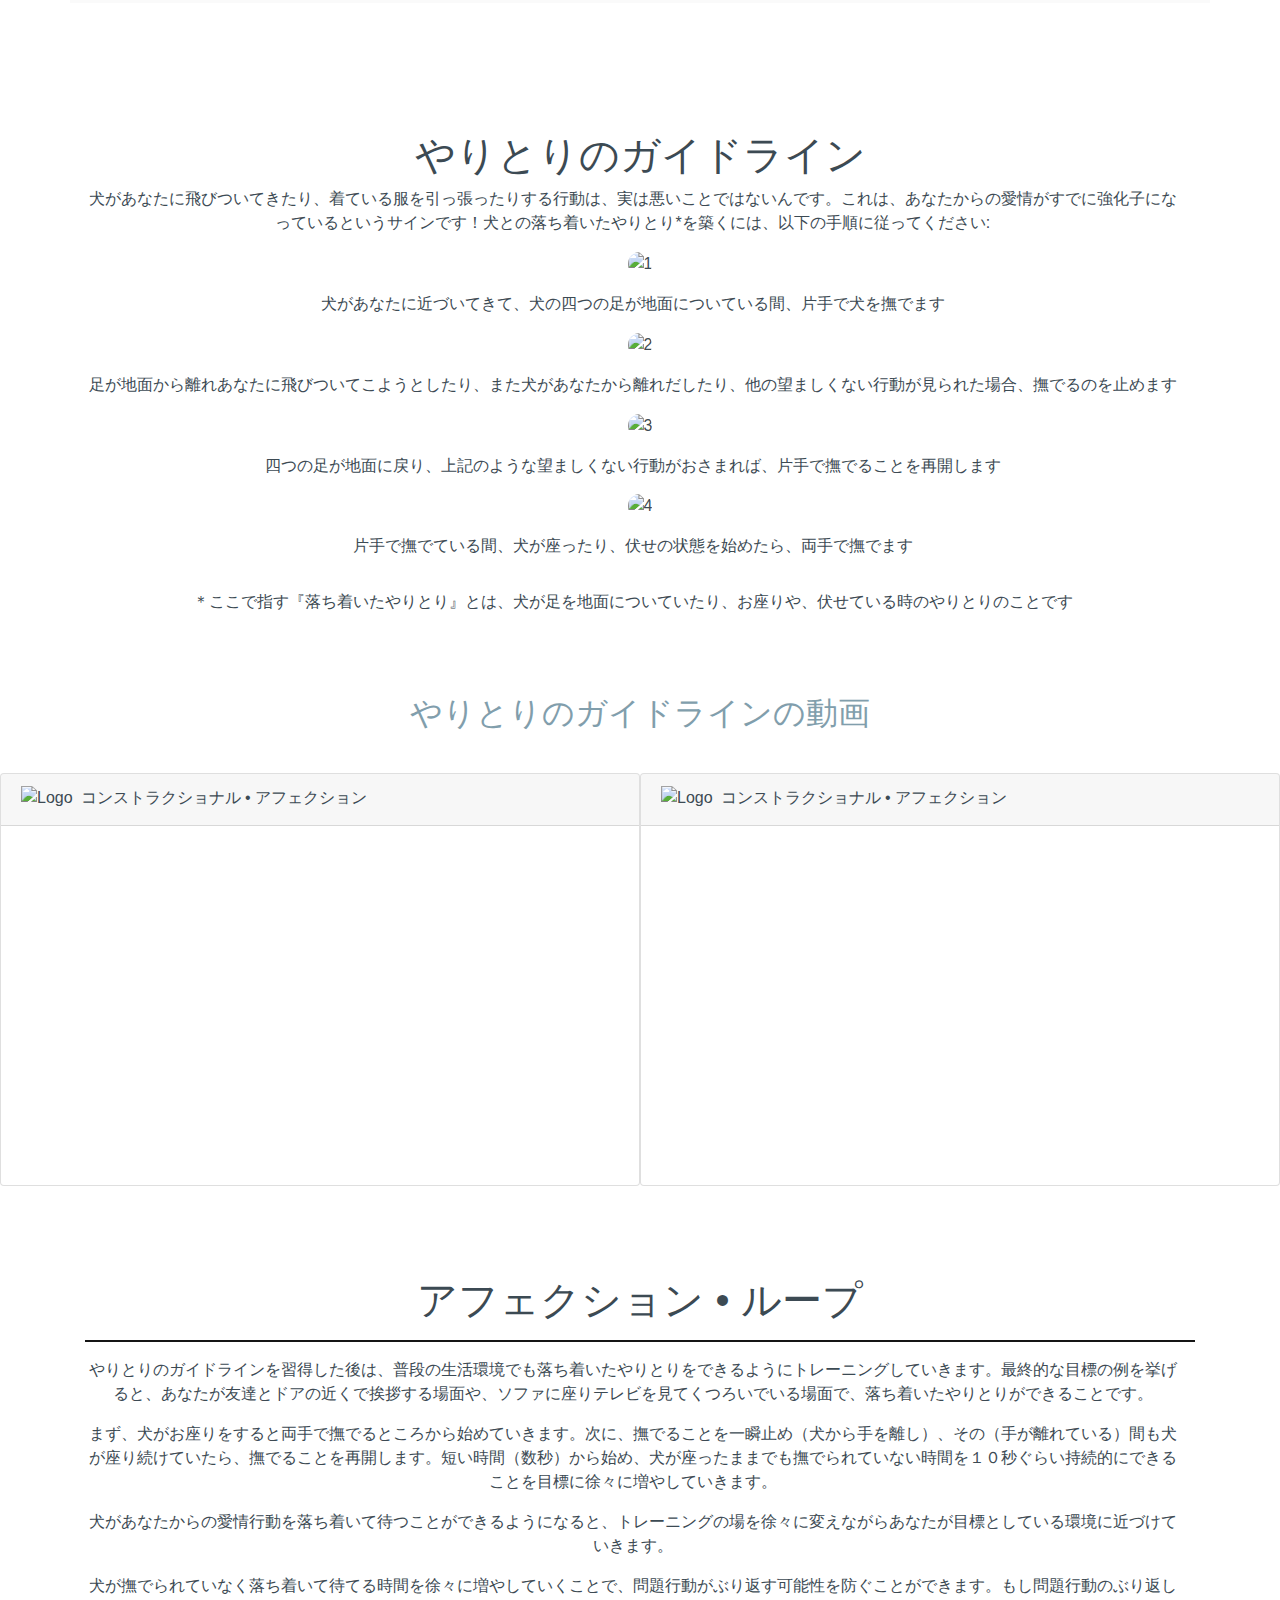
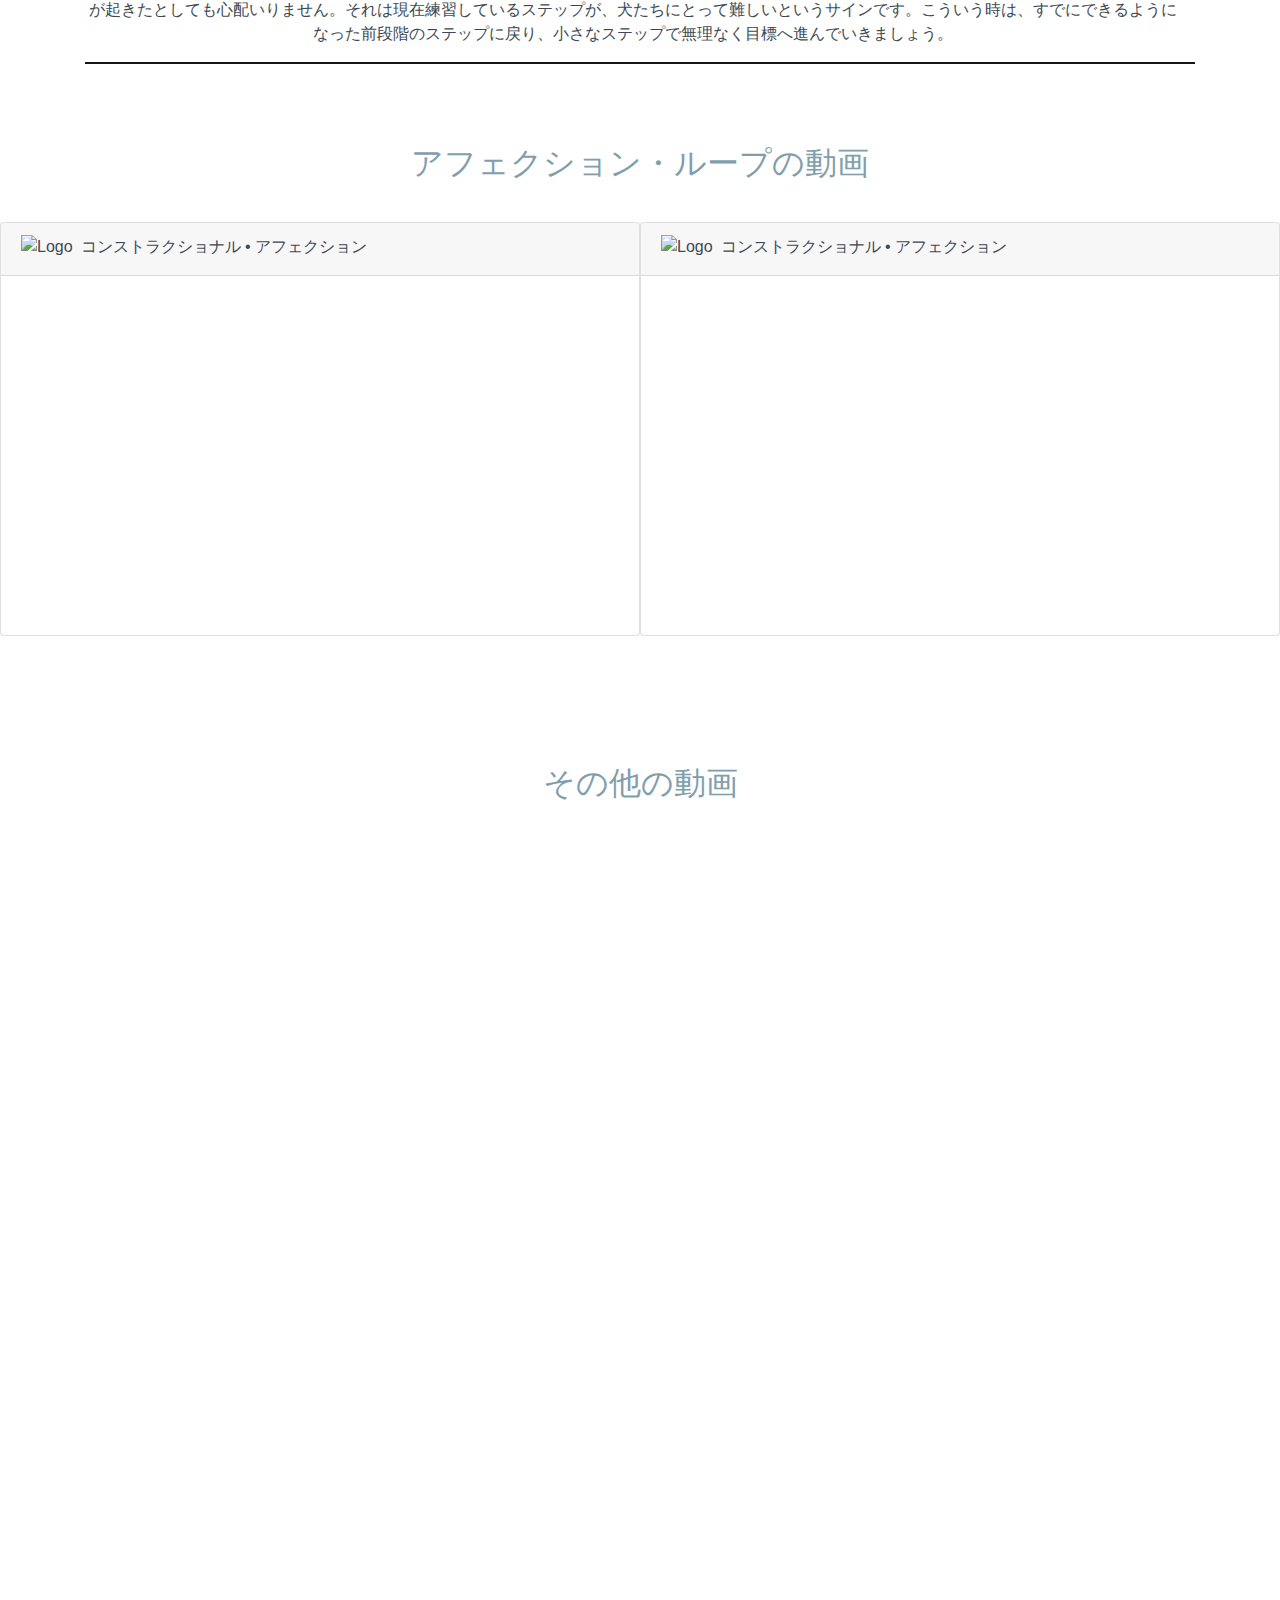
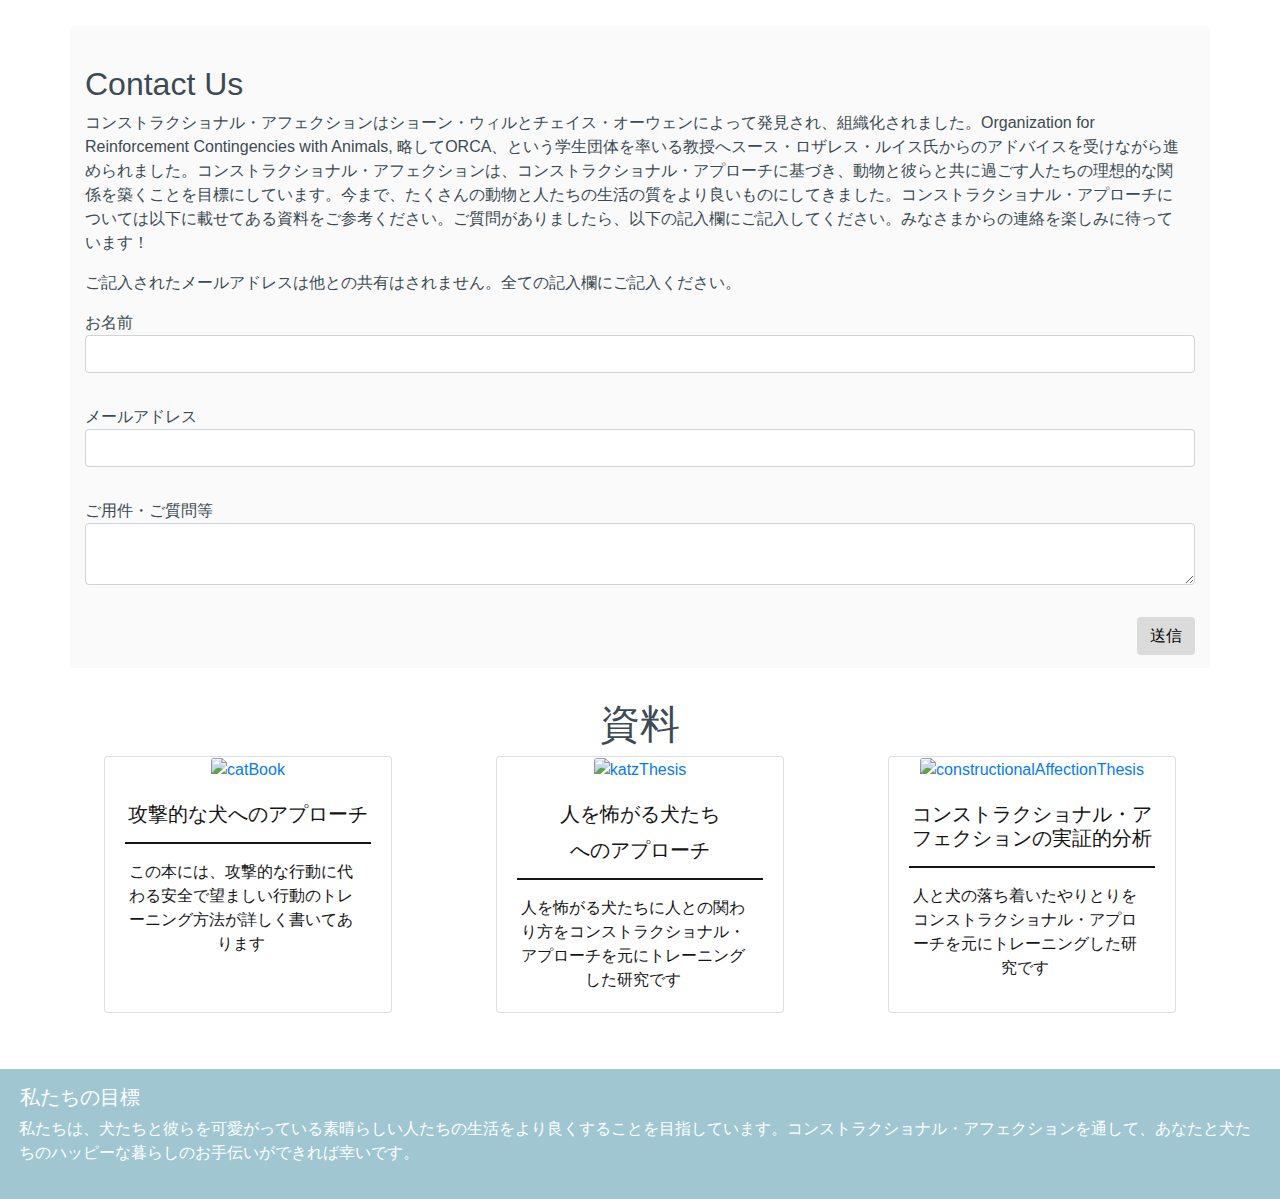
==== commit 236b1979: "index the html" ====
--- a/index.html
+++ b/index.html
@@ -336,14 +336,15 @@
           <div class="card-body">
             <h5 class="card-title">攻撃的な犬へのアプローチ</h5>
             <hr>
-            <p class="card-text">この本には、攻撃的な行動に代わる安全で望ましい行動のトレーニング方法が詳しく書いてあります。</p>
+            <p class="card-text">この本には、攻撃的な行動に代わる安全で望ましい行動のトレーニング方法が詳しく書いてあります</p>
           </div>
         </a></div>
       <div class="card"><a href="https://digital.library.unt.edu/ark:/67531/metadc862823/m2/1/high_res_d/KATZ-THESIS-2016.pdf"
           target="blank">
           <img class="card-img-top" src="https://farm1.staticflickr.com/877/40401047735_126a668186.jpg" alt="katzThesis">
           <div class="card-body">
-            <h5 class="card-title">人を怖がる犬たちへのアプローチ</h5>
+            <h5 class="card-title">人を怖がる犬たち</h5>
+            <h5 class="card-title">へのアプローチ</h5>
             <hr>
             <p class="card-text">人を怖がる犬たちに人との関わり方をコンストラクショナル・アプローチを元にトレーニングした研究です</p>
           </div>
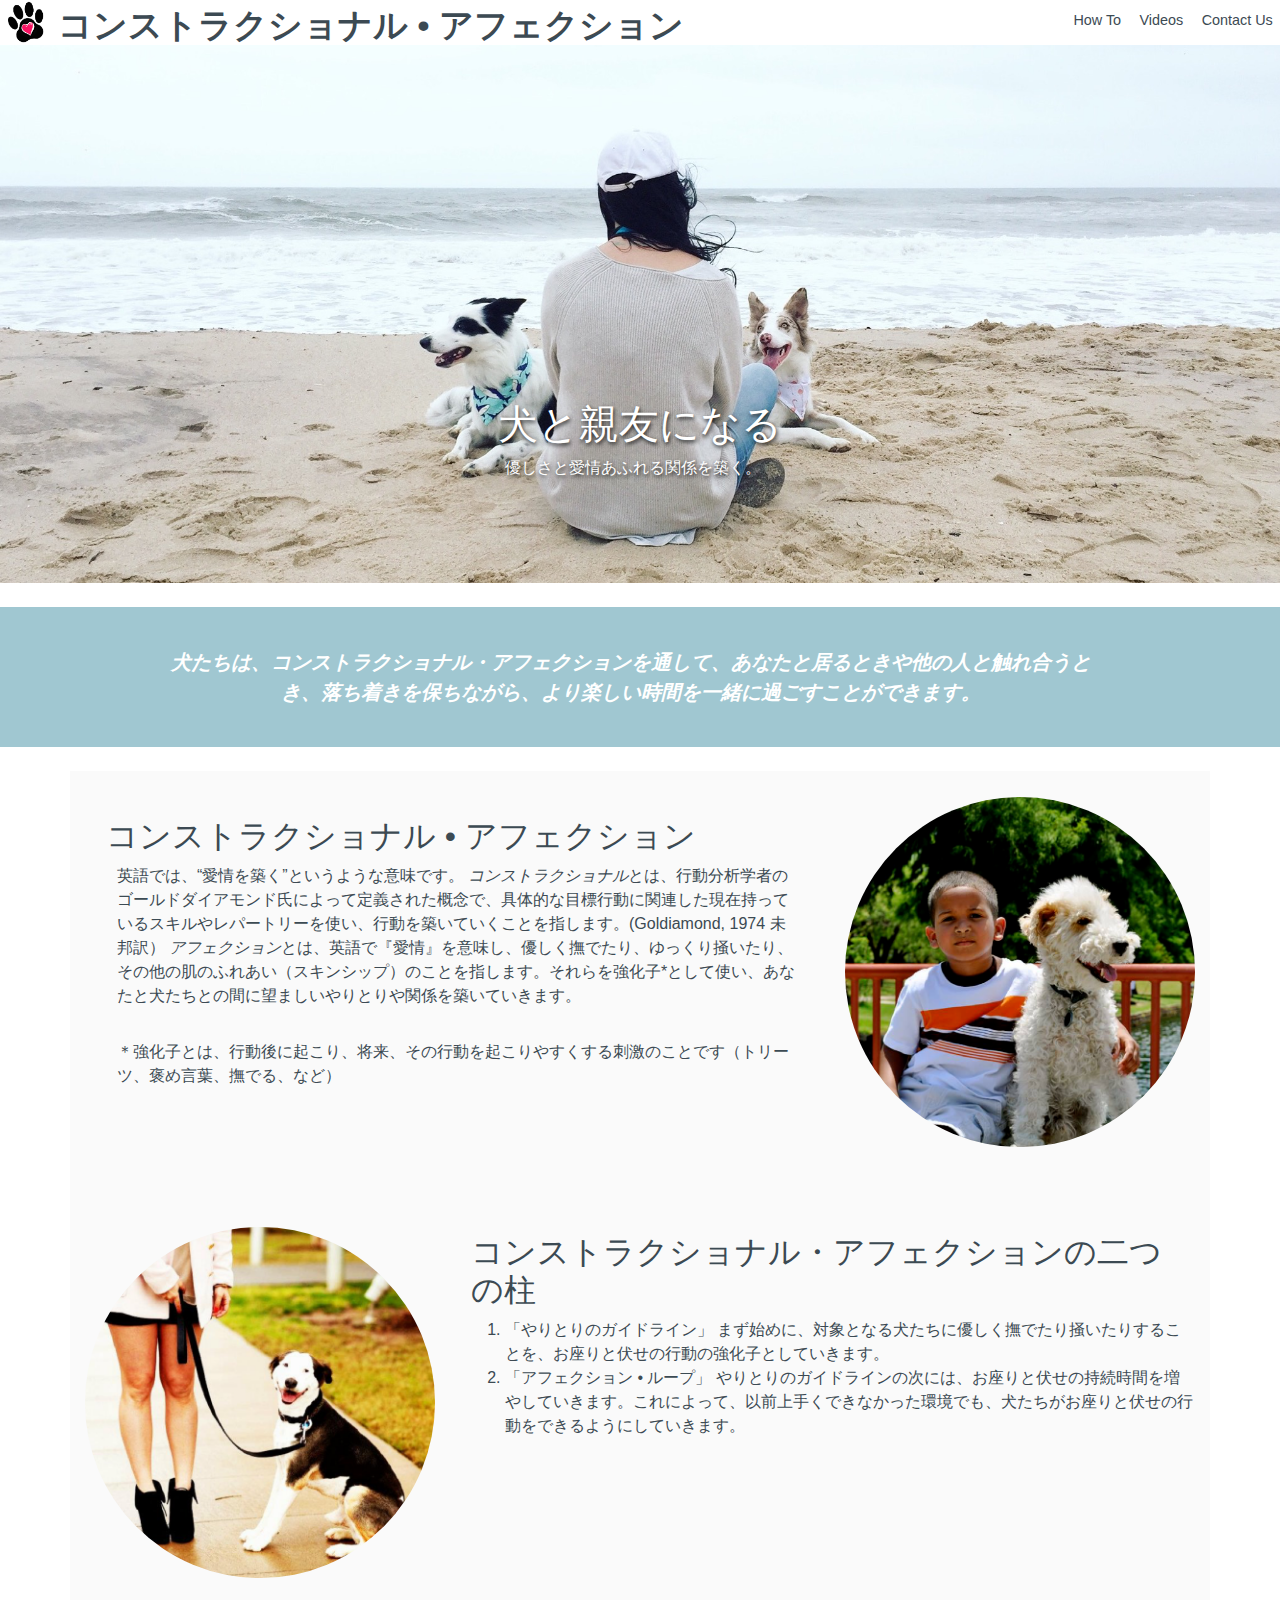
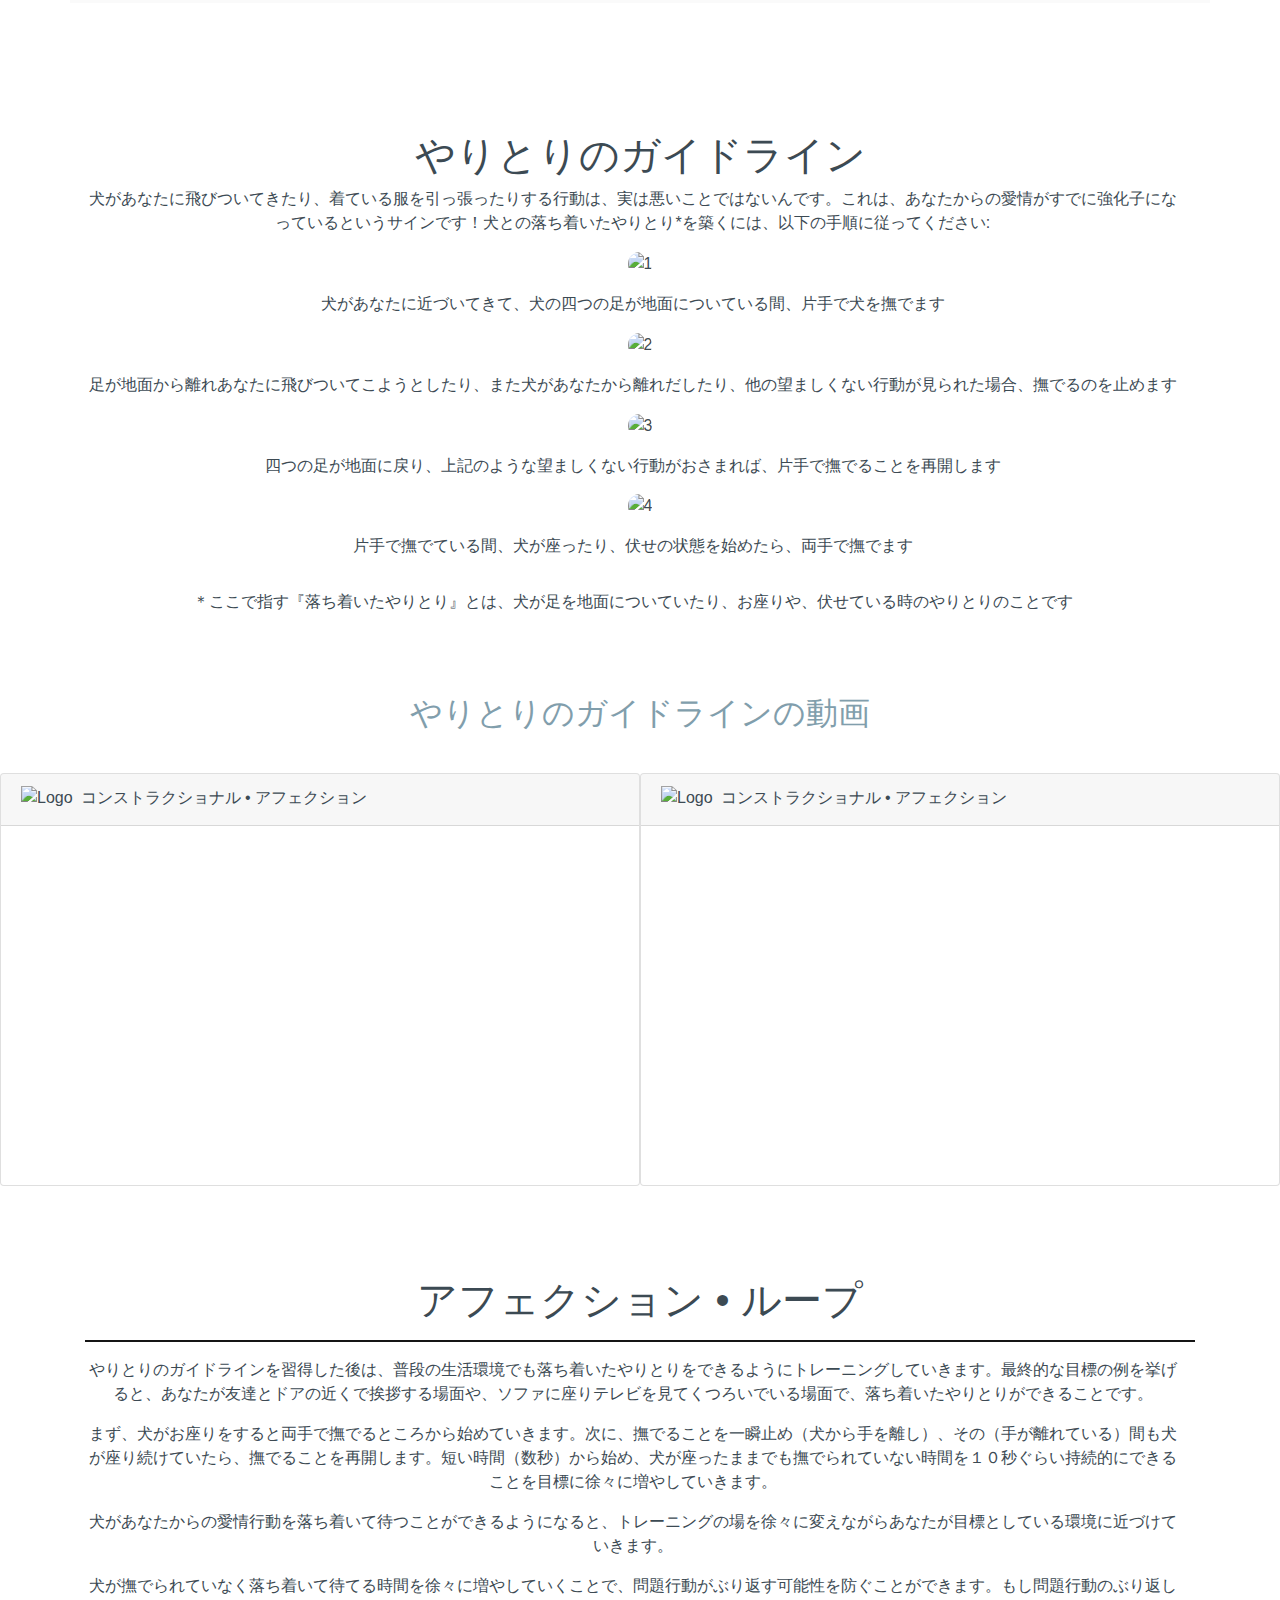
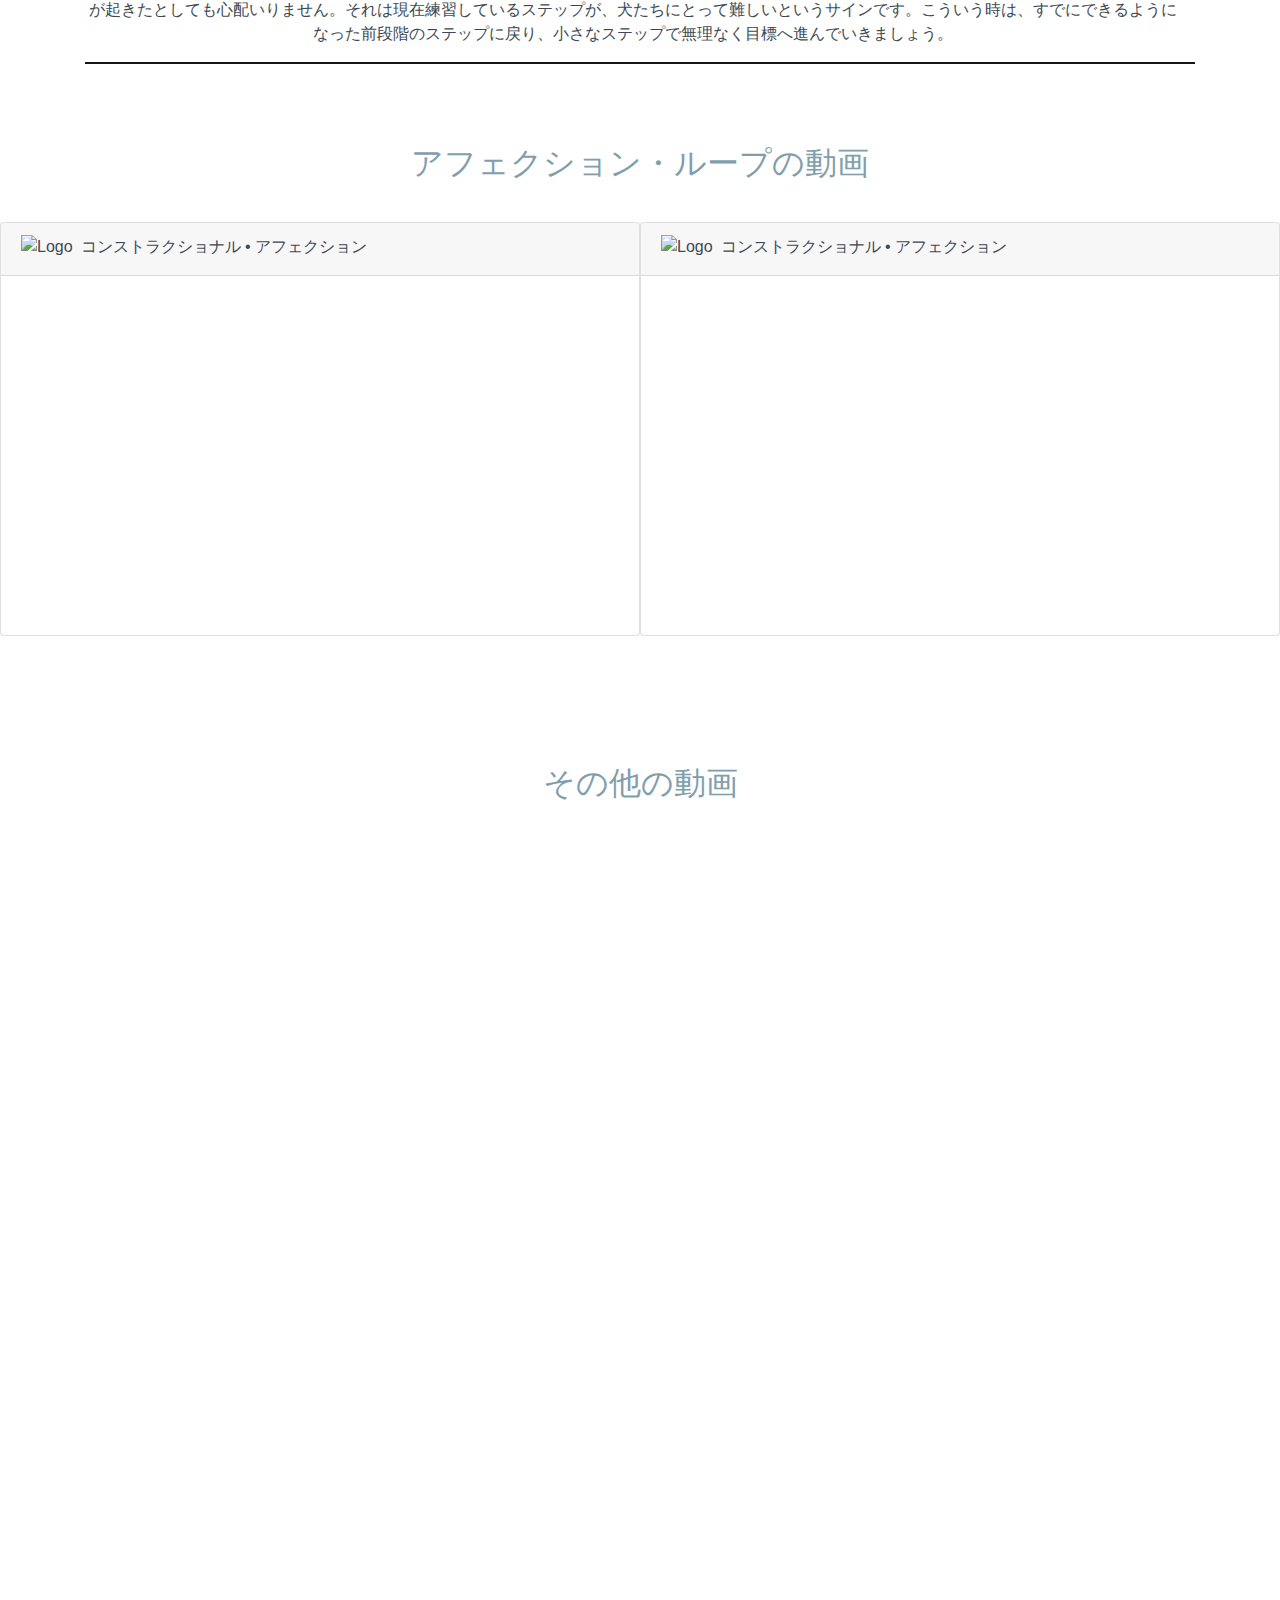
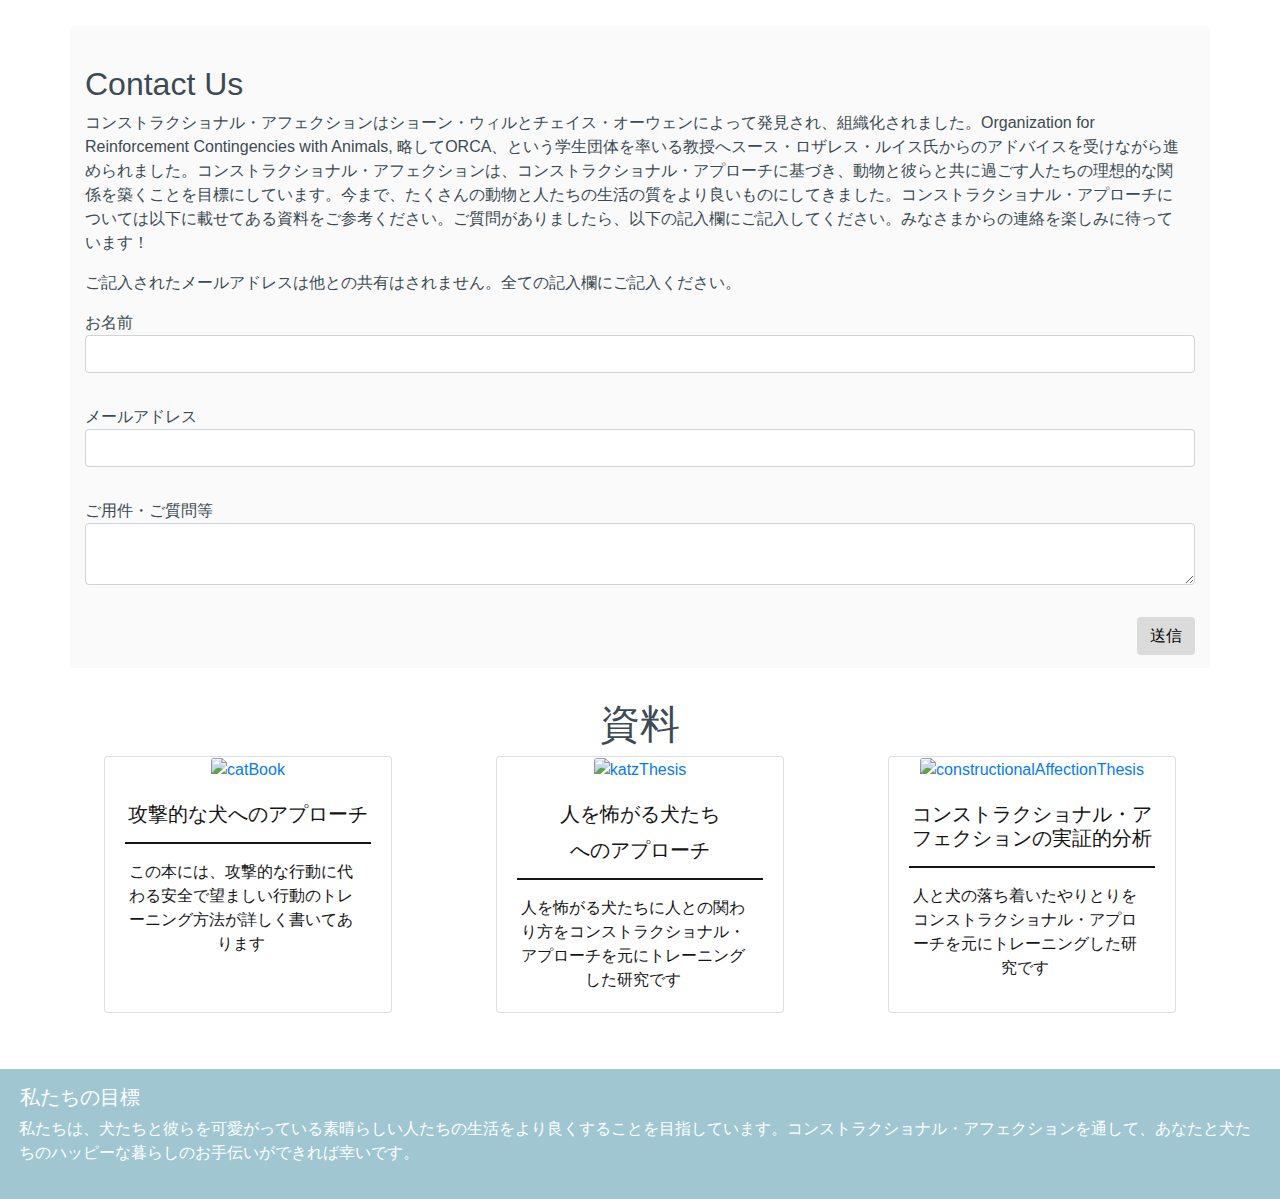
==== commit 0d7caf46: "responsiveness" ====
--- a/index.html
+++ b/index.html
@@ -35,10 +35,10 @@
   <header class="header">
     <div class="headerWrap" id="navvy">
       <div class="topLeft">
-        <a href="http://www.constructionalaffection.com"><img class="headerLogo" src="https://i.imgur.com/ygTNeDR.png?1"
+        <a href="http://www.constructionalaffection.com"><img class="headerLogo" src="Logo.png"
             alt="Logo"></a>
-        <h1 class="websiteTitle">コンストラクショナル • アフェクション
-        </h1>
+        <p class="websiteTitle">コンストラクショナル • アフェクション
+        </p>
       </div>
       <nav class="nav" id="navbar">
         <ul class="nav_menu">
@@ -60,7 +60,7 @@
     </div>
     <div class="topContainer" id="topContainer">
       <div class="pictureWords">
-        <h1>犬と親友になる。</h1>
+        <h1>犬と親友になる</h1>
         <p>優しさと愛情あふれる関係を築く。</p>
       </div>
       <img class="topPicture" src="beach.jpg" width="100%" alt="beach">
--- a/main.css
+++ b/main.css
@@ -3,6 +3,9 @@
   background-color: #fff;
 
   font-size: 100%;
+  min-width: 550px;
+  max-width: 1300px;
+  margin: auto;
 }
 
 .pictureWords h1 {
@@ -35,13 +38,14 @@
 
   vertical-align: top;
 
-  font-size: 36px;
+  font-size: 34px;
+  font-weight: bold;
 }
 
 .headerLogo {
   height: 45px;
-  padding-right: .5em;
-  padding-left: .5em;
+  padding-right: 0.5em;
+  padding-left: 0.5em;
 }
 
 .menuIcon {
@@ -61,13 +65,13 @@
   margin: 0;
   padding: 0;
 
-  font-size: .9em;
+  font-size: 0.9em;
 }
 
 .nav li {
   display: inline;
 
-  padding: .5em;
+  padding: 0.5em;
 }
 
 .nav li a {
@@ -103,7 +107,7 @@
 }
 
 .hamburgerDropdown:hover .dropdownContent {
-    display: block;
+  display: block;
 }
 
 .dropdownContent a {
@@ -138,7 +142,7 @@
   text-align: center;
 
   color: #fff;
-  text-shadow: .05em .1em .25em #151515;
+  text-shadow: 0.05em 0.1em 0.25em #151515;
 }
 
 .topContainer {
@@ -149,7 +153,6 @@
   width: 100%;
 }
 
-
 .topBanner {
   width: 100%;
   height: 140px;
@@ -164,7 +167,7 @@
 
   width: 75%;
   height: 140px;
-  margin:auto;
+  margin: auto;
 
   vertical-align: middle;
 
@@ -173,7 +176,6 @@
   font-size: 20px;
   font-weight: bold;
 }
-
 
 .frontAndCenter p {
   position: absolute;
@@ -194,9 +196,8 @@
 
 .about,
 #contact {
-    background-color: #fafafa;
-}
-
+  background-color: #fafafa;
+}
 
 .card {
   padding-right: 0;
@@ -207,7 +208,7 @@
   float: left;
 
   height: 2em;
-  padding-right: .5em;
+  padding-right: 0.5em;
 }
 
 .videoTitle {
@@ -245,7 +246,7 @@
 dd,
 p,
 .container-fluid li {
-  padding-right: .9em;
+  padding-right: 0.9em;
 }
 
 dd {
@@ -262,8 +263,8 @@
 }
 
 .name2 {
-  padding-top: .2em;
-  padding-left: .2em;
+  padding-top: 0.2em;
+  padding-left: 0.2em;
 }
 
 .howTo {
@@ -293,7 +294,7 @@
 }
 
 #submit {
-  margin-bottom: .8em;
+  margin-bottom: 0.8em;
   float: right;
 
   background-color: #dbdbdb;
@@ -345,43 +346,91 @@
 }
 
 .mission {
-  padding-top: .8em;
+  padding-top: 0.8em;
   padding-left: 1em;
 }
 
 @media (max-width: 575px) {
-  .pictureWords h1 {font-size: 24px;}
-  .pictureWords p {font-size: 12px;}
-  .frontAndCenter p {font-size: 10px;}
-  .about {display: block;}
-  .about h2{font-size: 24px;}
-  .about dd, .about li {font-size: 16px;}
-  .howTo h1 {font-size: 32px;}
-  .howTo p {font-size: 16px;}
-  .videoTitle h2{font-size: 28px;}
-  .footerWrap p {font-size: 9px;}
+  .pictureWords h1 {
+    font-size: 24px;
+  }
+  .pictureWords p {
+    font-size: 12px;
+  }
+  .frontAndCenter p {
+    font-size: 10px;
+  }
+  .about {
+    display: block;
+  }
+  .about h2 {
+    font-size: 24px;
+  }
+  .about dd,
+  .about li {
+    font-size: 16px;
+  }
+  .howTo h1 {
+    font-size: 32px;
+  }
+  .howTo p {
+    font-size: 16px;
+  }
+  .videoTitle h2 {
+    font-size: 28px;
+  }
+  .footerWrap p {
+    font-size: 9px;
+  }
+  .websiteTitle {
+    font-size: 0.01em;
+  }
 }
 
 @media (max-width: 767.98px) {
-  .websiteTitle {font-size: 24px;}
-  .headerLogo {height: 35px;}
-  .menuIcon {height: 35px;}
-  .headerWrap {height: 35px;}
-  .frontAndCenter p {font-size: 16px;}
-  .about h2{font-size: 26px;}
-}
-
+  .websiteTitle {
+    font-size: 24px;
+  }
+  .headerLogo {
+    height: 35px;
+  }
+  .menuIcon {
+    height: 35px;
+  }
+  .headerWrap {
+    height: 35px;
+  }
+  .frontAndCenter p {
+    font-size: 16px;
+  }
+  .about h2 {
+    font-size: 26px;
+  }
+}
 
 @media (max-width: 863px) {
-  .resourceCardWrap .card {width: 30vw;}
-  .card-img-top {display: none;}
-  .resourceCardWrap .card-title {font-size: 14px;}
-  .card-text {font-size: 12px;}
-}
-
+  .resourceCardWrap .card {
+    width: 30vw;
+  }
+  .card-img-top {
+    display: none;
+  }
+  .resourceCardWrap .card-title {
+    font-size: 14px;
+  }
+  .card-text {
+    font-size: 12px;
+  }
+}
 
 @media (max-width: 991.98px) {
-  nav ul {display: none;}
-  nav .hamburgerDropdown {display: inline-block;}
-  .frontAndCenter {font-size: 18px;}
-}
+  nav ul {
+    display: none;
+  }
+  nav .hamburgerDropdown {
+    display: inline-block;
+  }
+  .frontAndCenter {
+    font-size: 18px;
+  }
+}
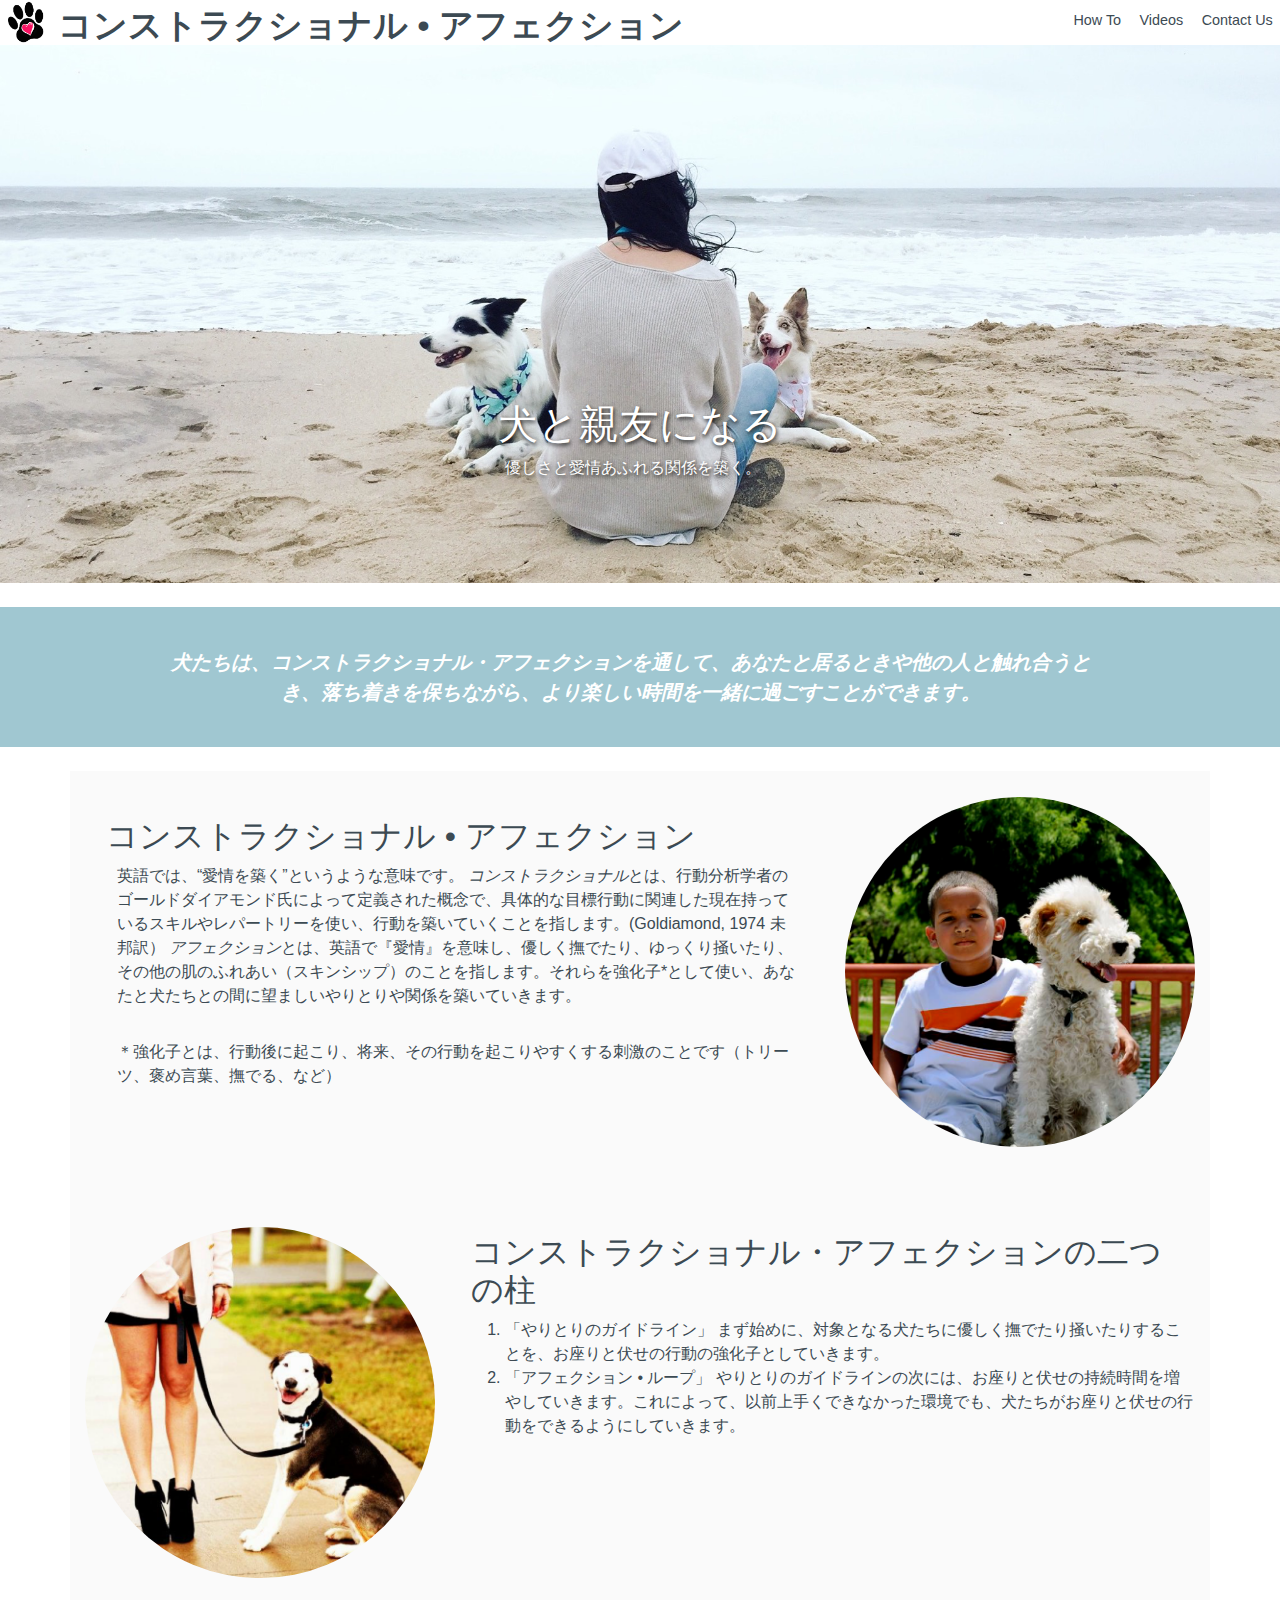
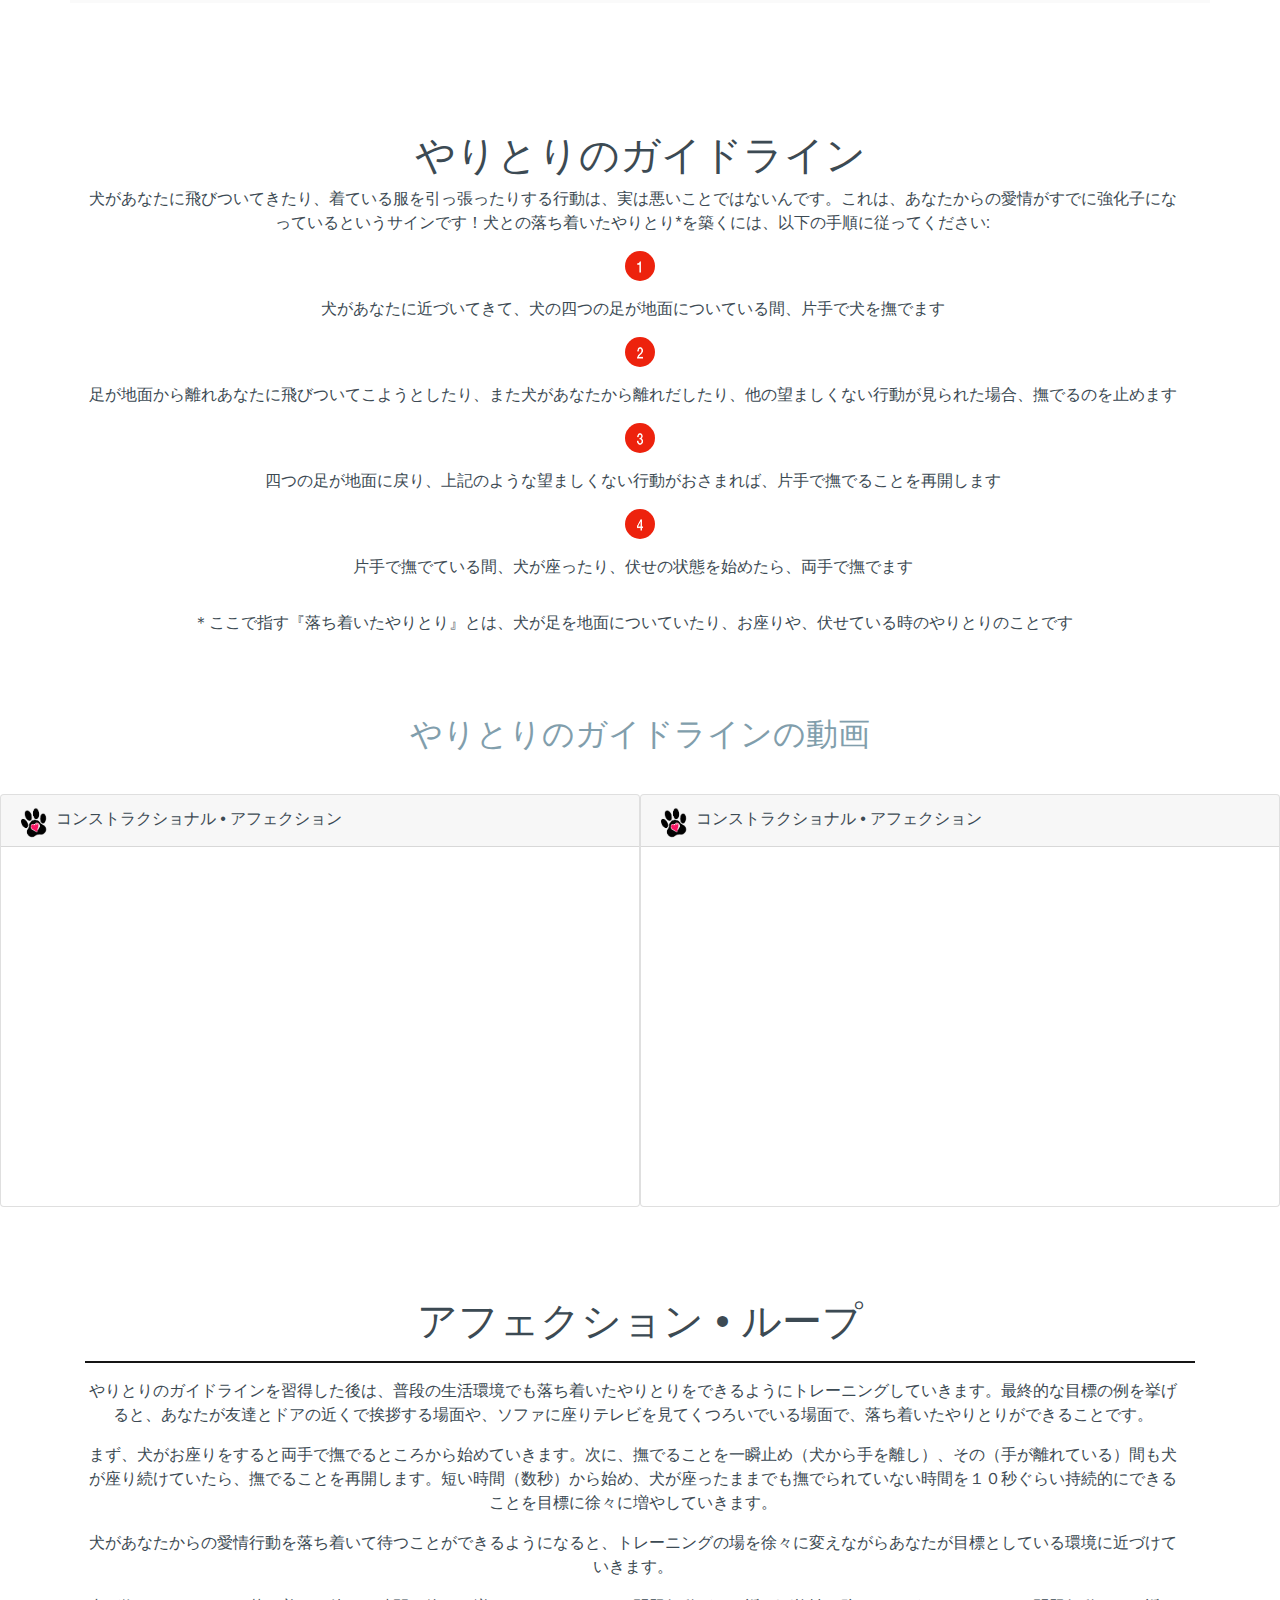
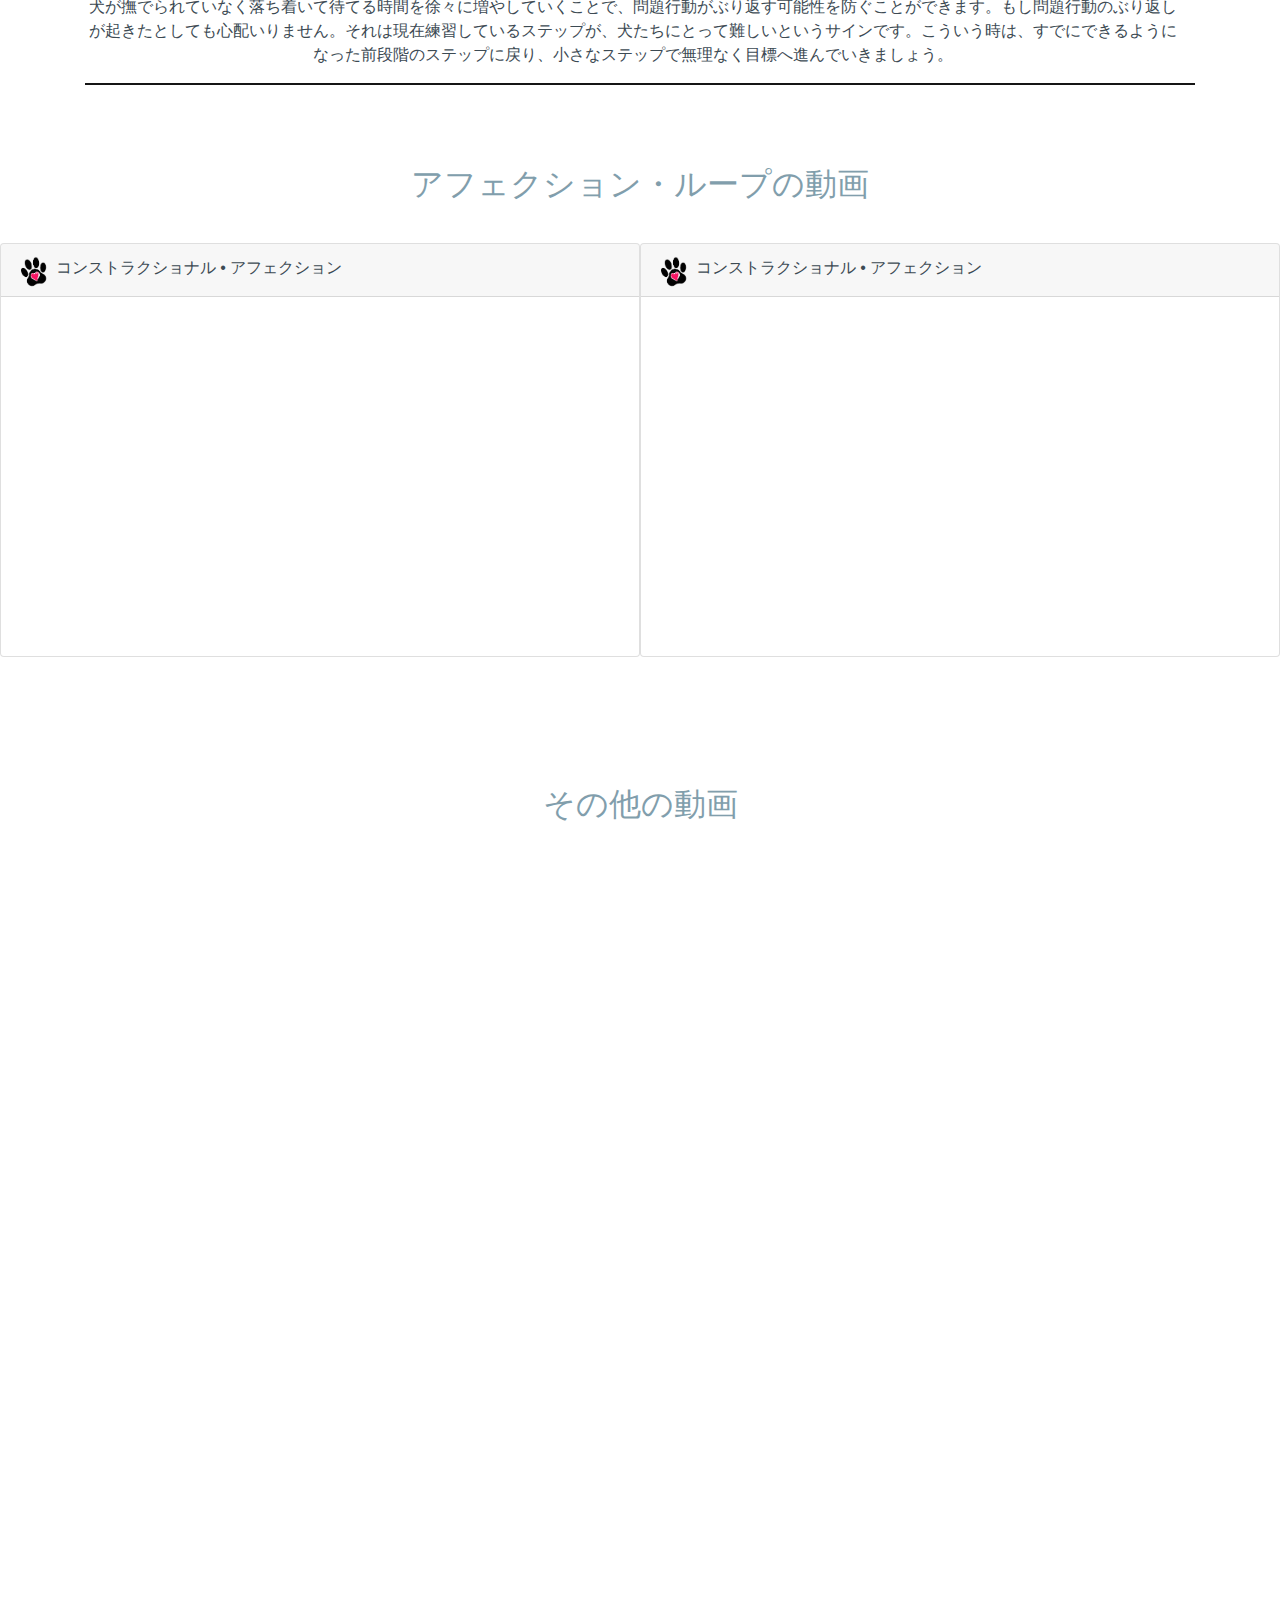
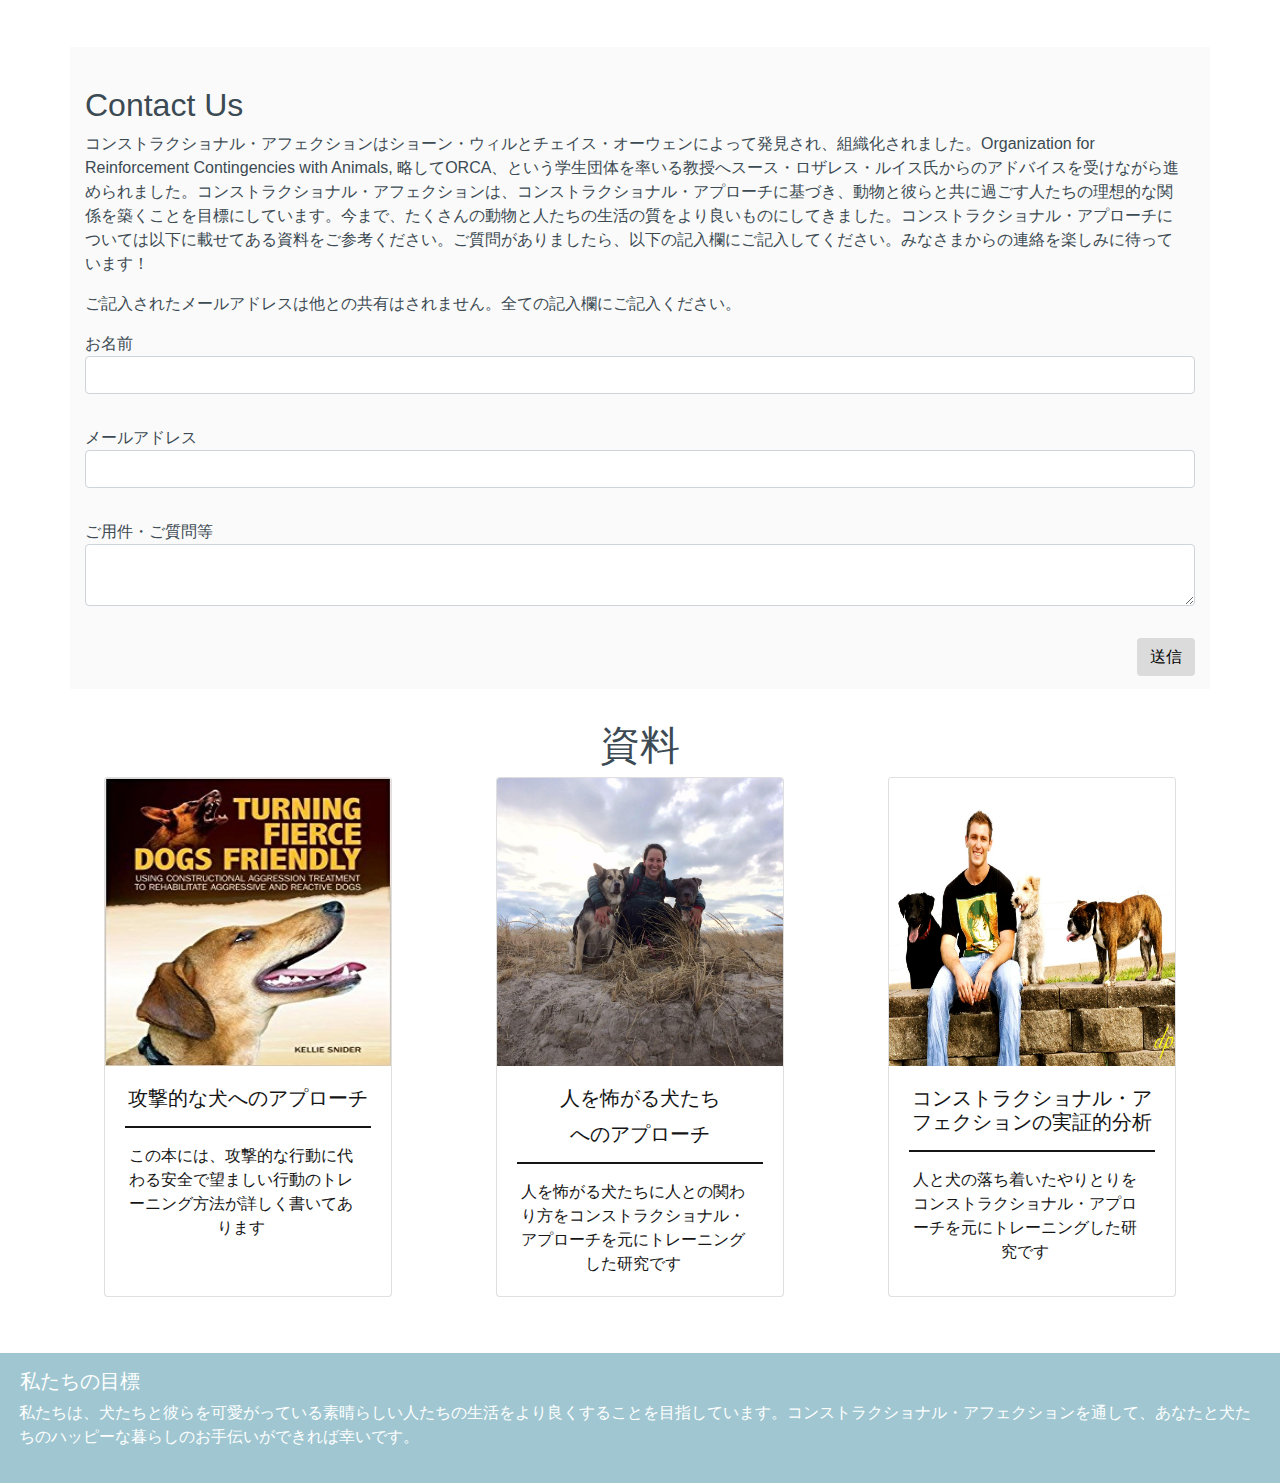
==== commit fb5f0a0b: "performant" ====
--- a/index.html
+++ b/index.html
@@ -123,25 +123,25 @@
     <p>犬があなたに飛びついてきたり、着ている服を引っ張ったりする行動は、実は悪いことではないんです。これは、あなたからの愛情がすでに強化子になっているというサインです！犬との落ち着いたやりとり*を築くには、以下の手順に従ってください:
     </p>
     <div class="numberDiv">
-      <img class="number" src="https://farm5.staticflickr.com/4776/40038959495_336ab3cc3f_b.jpg" width="30" height="30"
+      <img class="number" src="num.001.jpeg" width="30" height="30"
         alt="1">
     </div>
     <p class="instructions">犬があなたに近づいてきて、犬の四つの足が地面についている間、片手で犬を撫でます
     </p>
     <div class="numberDiv">
-      <img class="number" src="https://farm1.staticflickr.com/790/27061644988_d9d2c85de4_b.jpg" width="30" height="30"
+      <img class="number" src="num.002.jpeg" width="30" height="30"
         alt="2">
     </div>
     <p class="instructions">足が地面から離れあなたに飛びついてこようとしたり、また犬があなたから離れだしたり、他の望ましくない行動が見られた場合、撫でるのを止めます
     </p>
     <div class="numberDiv">
-      <img class="number" src="https://farm5.staticflickr.com/4771/27061644848_c464a89e07_b.jpg" width="30" height="30"
+      <img class="number" src="num.003.jpeg" width="30" height="30"
         alt="3">
     </div>
     <p class="instructions">四つの足が地面に戻り、上記のような望ましくない行動がおさまれば、片手で撫でることを再開します
     </p>
     <div class="numberDiv">
-      <img class="number" src="https://farm1.staticflickr.com/793/40038959345_c1cac442e1_b.jpg" width="30" height="30"
+      <img class="number" src="num.004.jpeg" width="30" height="30"
         alt="4">
     </div>
     <p class="instructions">片手で撫でている間、犬が座ったり、伏せの状態を始めたら、両手で撫でます
@@ -158,7 +158,7 @@
     <div class="row">
       <div class="card col-sm-12 col-md-6 al">
         <div class="card-header">
-          <img class="logo" src="https://i.imgur.com/ygTNeDR.png?1" alt="Logo">
+          <img class="logo" src="Logo.png" alt="Logo">
           <p>コンストラクショナル • アフェクション</p>
         </div>
         <div class=" embed-responsive embed-responsive-16by9">
@@ -168,7 +168,7 @@
 
       <div class="card col-sm-12 col-md-6 al">
         <div class="card-header">
-          <img class="logo" src="https://i.imgur.com/ygTNeDR.png?1" alt="Logo">
+          <img class="logo" src="Logo.png" alt="Logo">
           <p>コンストラクショナル • アフェクション</p>
         </div>
         <div class="embed-responsive embed-responsive-16by9">
@@ -198,7 +198,7 @@
 
       <div class="card col-sm-12 col-md-6">
         <div class="card-header">
-          <img class="logo" src="https://i.imgur.com/ygTNeDR.png?1" alt="Logo">
+          <img class="logo" src="Logo.png" alt="Logo">
           <p>コンストラクショナル • アフェクション</p>
         </div>
         <div class="embed-responsive embed-responsive-16by9">
@@ -208,7 +208,7 @@
 
       <div class="card col-sm-12 col-md-6">
         <div class="card-header">
-          <img class="logo" src="https://i.imgur.com/ygTNeDR.png?1" alt="Logo">
+          <img class="logo" src="Logo.png" alt="Logo">
           <p>コンストラクショナル • アフェクション</p>
         </div>
         <div class=" embed-responsive embed-responsive-16by9">
@@ -332,7 +332,7 @@
     <div class="resourceCardWrap">
       <div class="card"><a href="https://www.amazon.com/Turning-Fierce-Dogs-Friendly-Constructional/dp/1621871754"
           target="blank">
-          <img class="card-img-top" src="https://farm1.staticflickr.com/805/40401045765_3dcc60235f.jpg" alt="catBook">
+          <img class="card-img-top" src="catKS.jpg" alt="catBook">
           <div class="card-body">
             <h5 class="card-title">攻撃的な犬へのアプローチ</h5>
             <hr>
@@ -341,7 +341,7 @@
         </a></div>
       <div class="card"><a href="https://digital.library.unt.edu/ark:/67531/metadc862823/m2/1/high_res_d/KATZ-THESIS-2016.pdf"
           target="blank">
-          <img class="card-img-top" src="https://farm1.staticflickr.com/877/40401047735_126a668186.jpg" alt="katzThesis">
+          <img class="card-img-top" src="mkatz.jpg" alt="katzThesis">
           <div class="card-body">
             <h5 class="card-title">人を怖がる犬たち</h5>
             <h5 class="card-title">へのアプローチ</h5>
@@ -351,7 +351,7 @@
         </a></div>
       <div class="card"><a href="https://digital.library.unt.edu/ark:/67531/metadc984128/m2/1/high_res_d/OWENS-THESIS-2017.pdf"
           target="blank">
-          <img class="card-img-top" src="https://farm5.staticflickr.com/4789/39859290405_9f1998eb05.jpg" alt="constructionalAffectionThesis">
+          <img class="card-img-top" src="chase.jpg" alt="constructionalAffectionThesis">
           <div class="card-body">
             <h5 class="card-title">コンストラクショナル・アフェクションの実証的分析</h5>
             <hr>
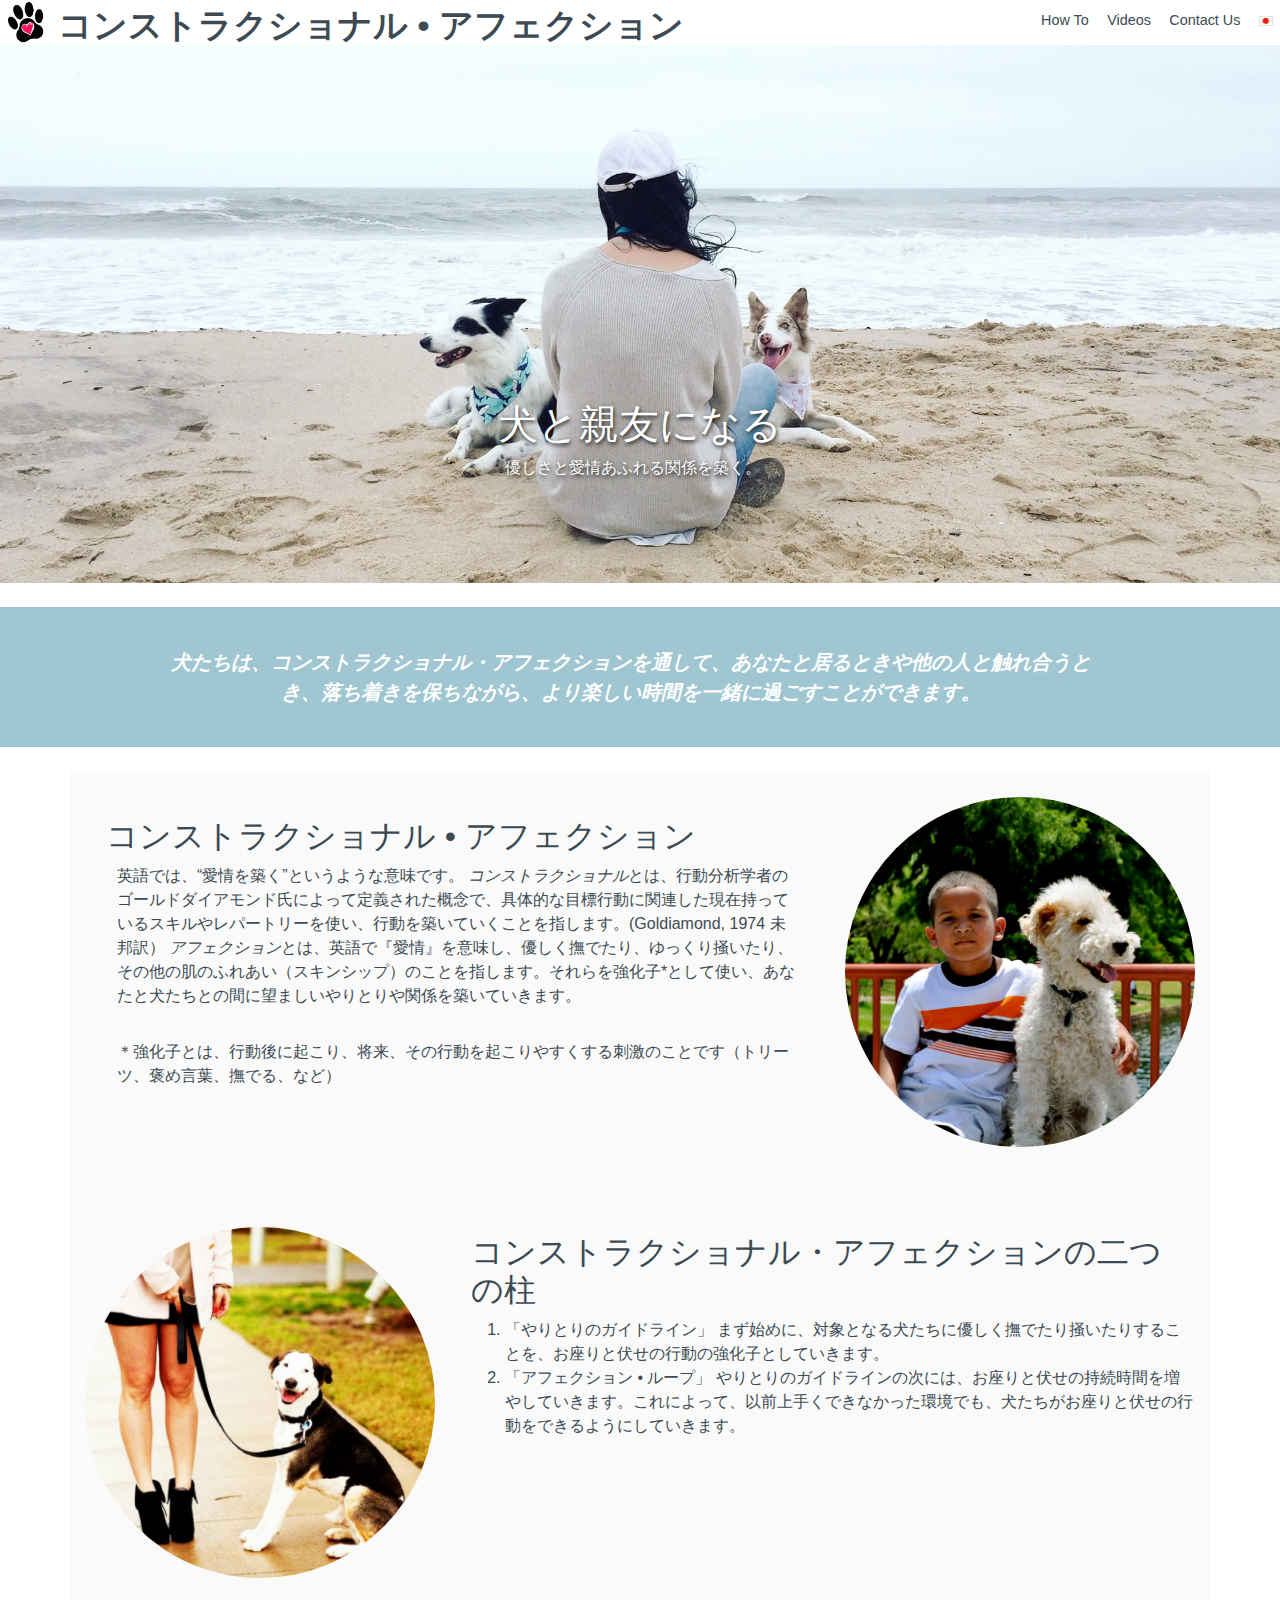
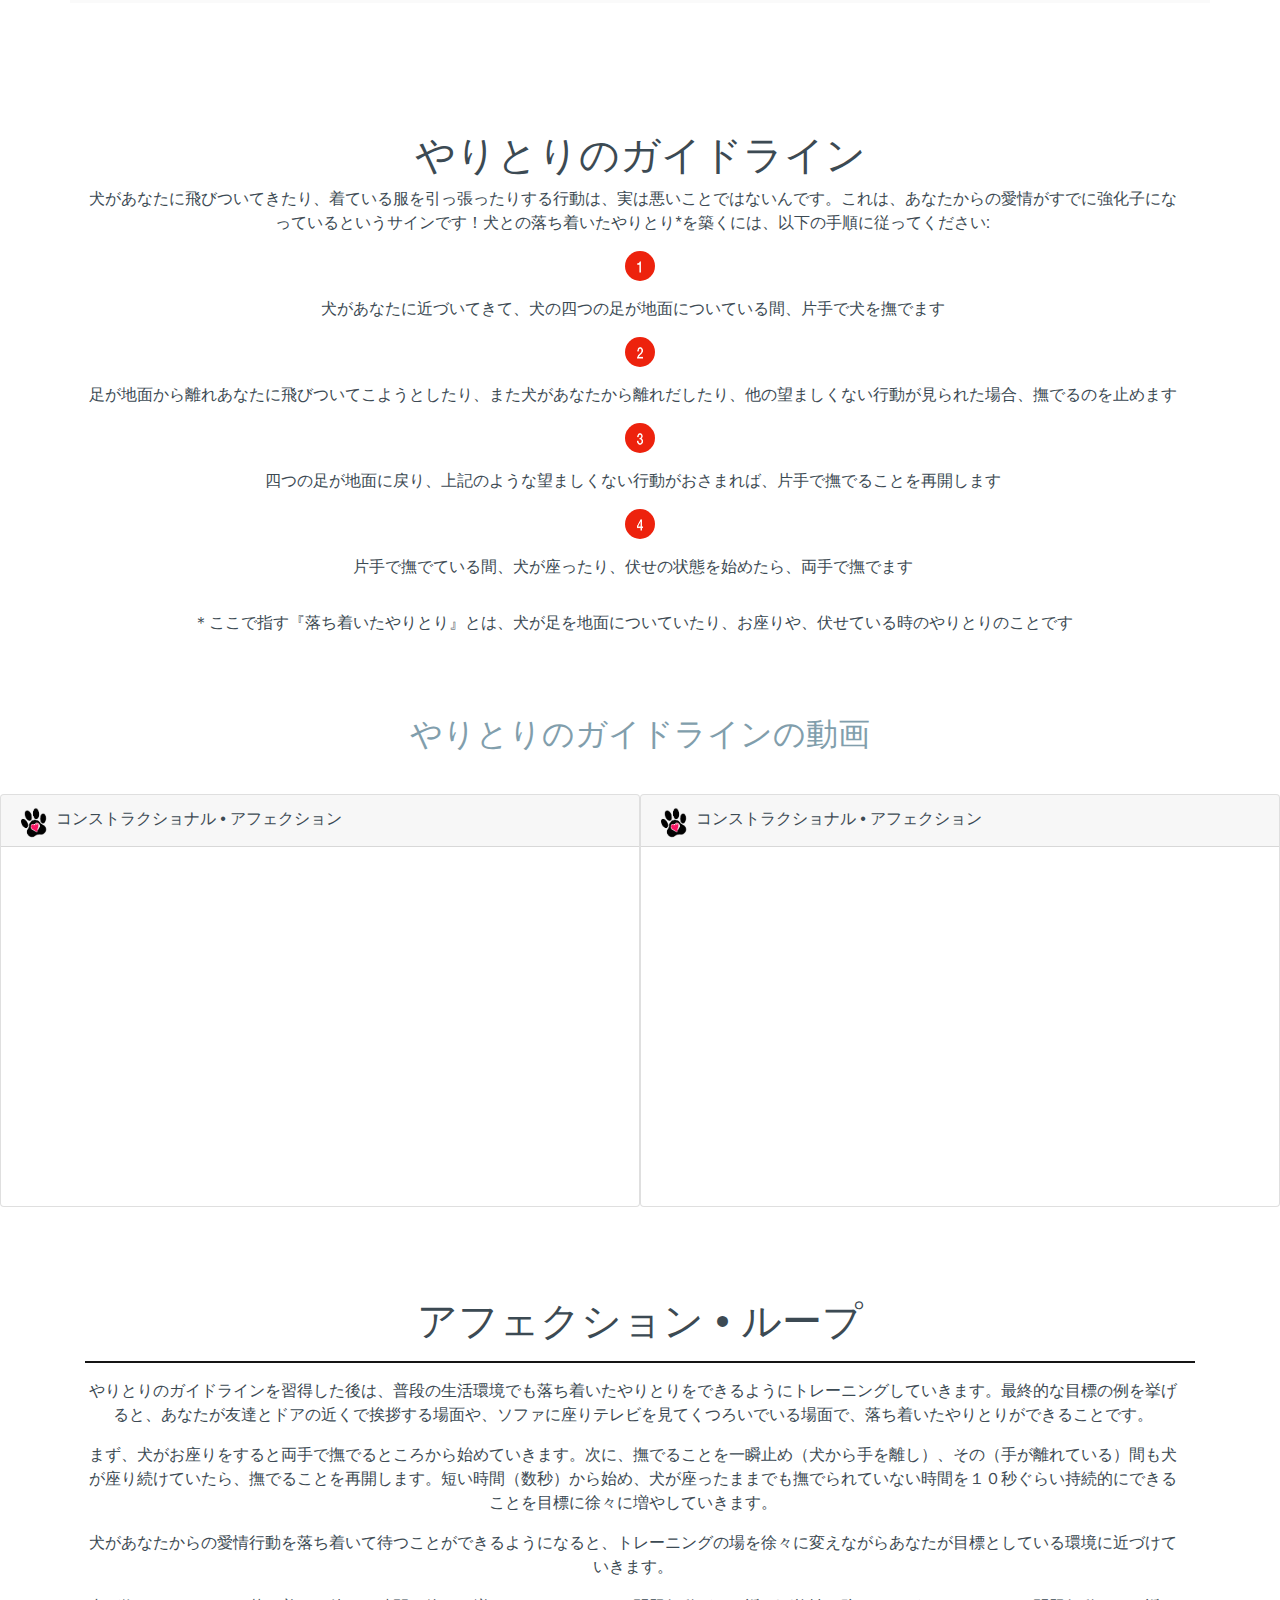
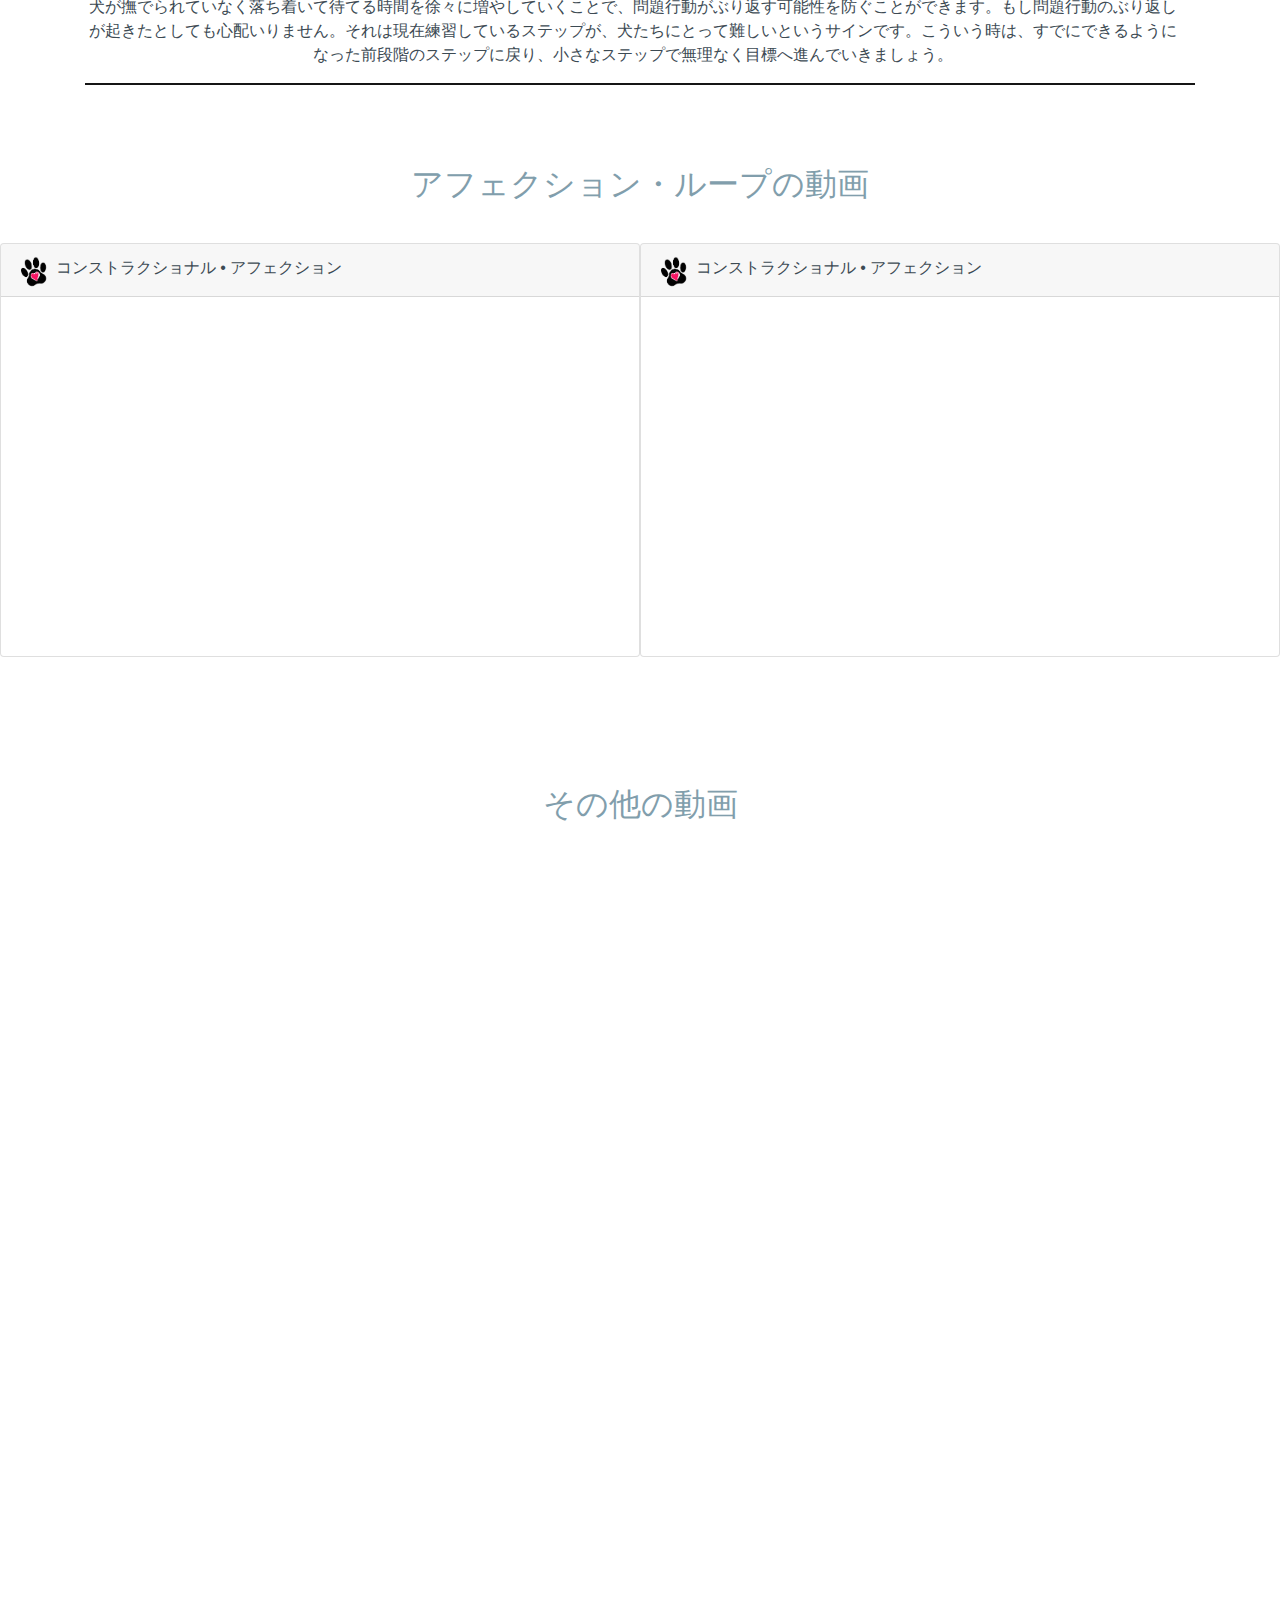
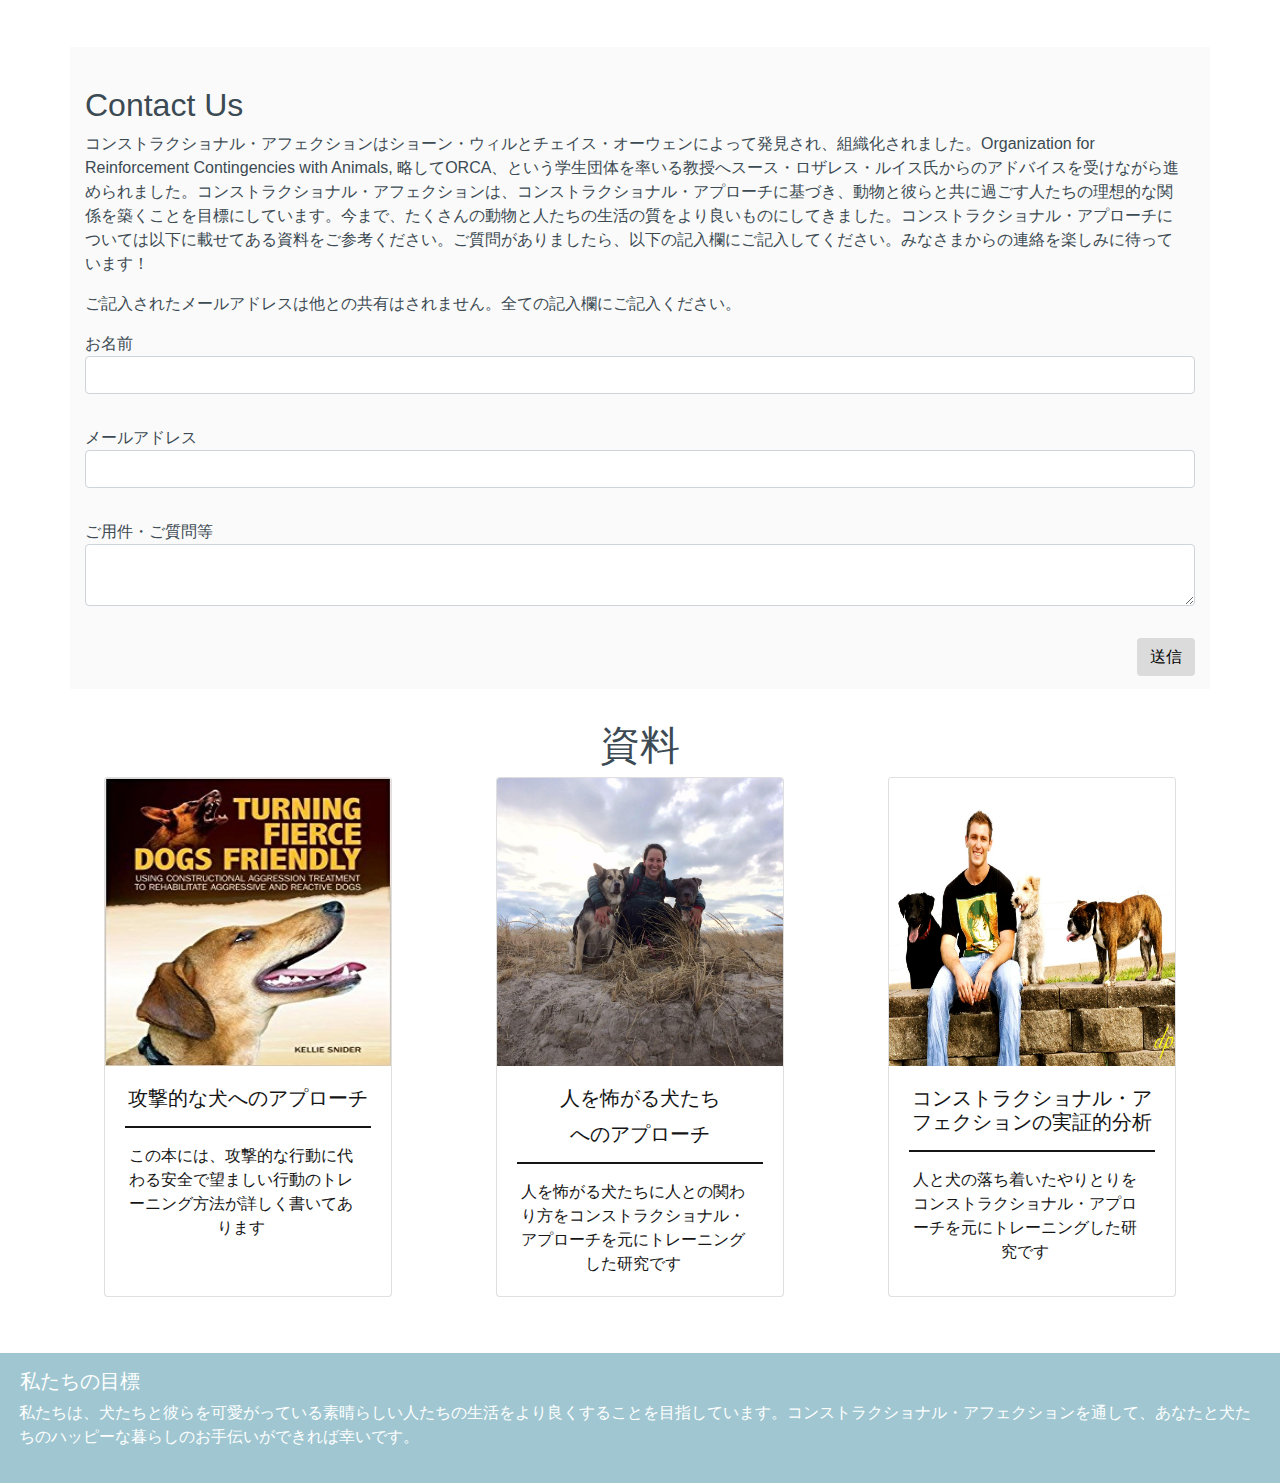
==== commit f9a77f1f: "Language Selection Front-End" ====
--- a/index.html
+++ b/index.html
@@ -45,6 +45,7 @@
           <li><a href="#howToBegin">How To</a></li>
           <li><a href="#allVideos">Videos</a></li>
           <li><a href="#contact">Contact Us</a></li>
+          <li><a href=""><img class="flag" src="jp_sml.png" alt="In Japanese" ></a></li>
         </ul>
 
         <div class="hamburgerDropdown">
@@ -53,6 +54,7 @@
             <a href="#howToBegin">How To</a>
             <a href="#allVideos">Videos</a>
             <a href="#contact">Contact</a>
+            <a href="">Language</a>
           </div>
         </div>
       </nav>
--- a/main.css
+++ b/main.css
@@ -8,6 +8,11 @@
   margin: auto;
 }
 
+.flag {
+  width: 14px;
+  height: 10px;
+}
+
 .pictureWords h1 {
   font-size: 40px;
 }
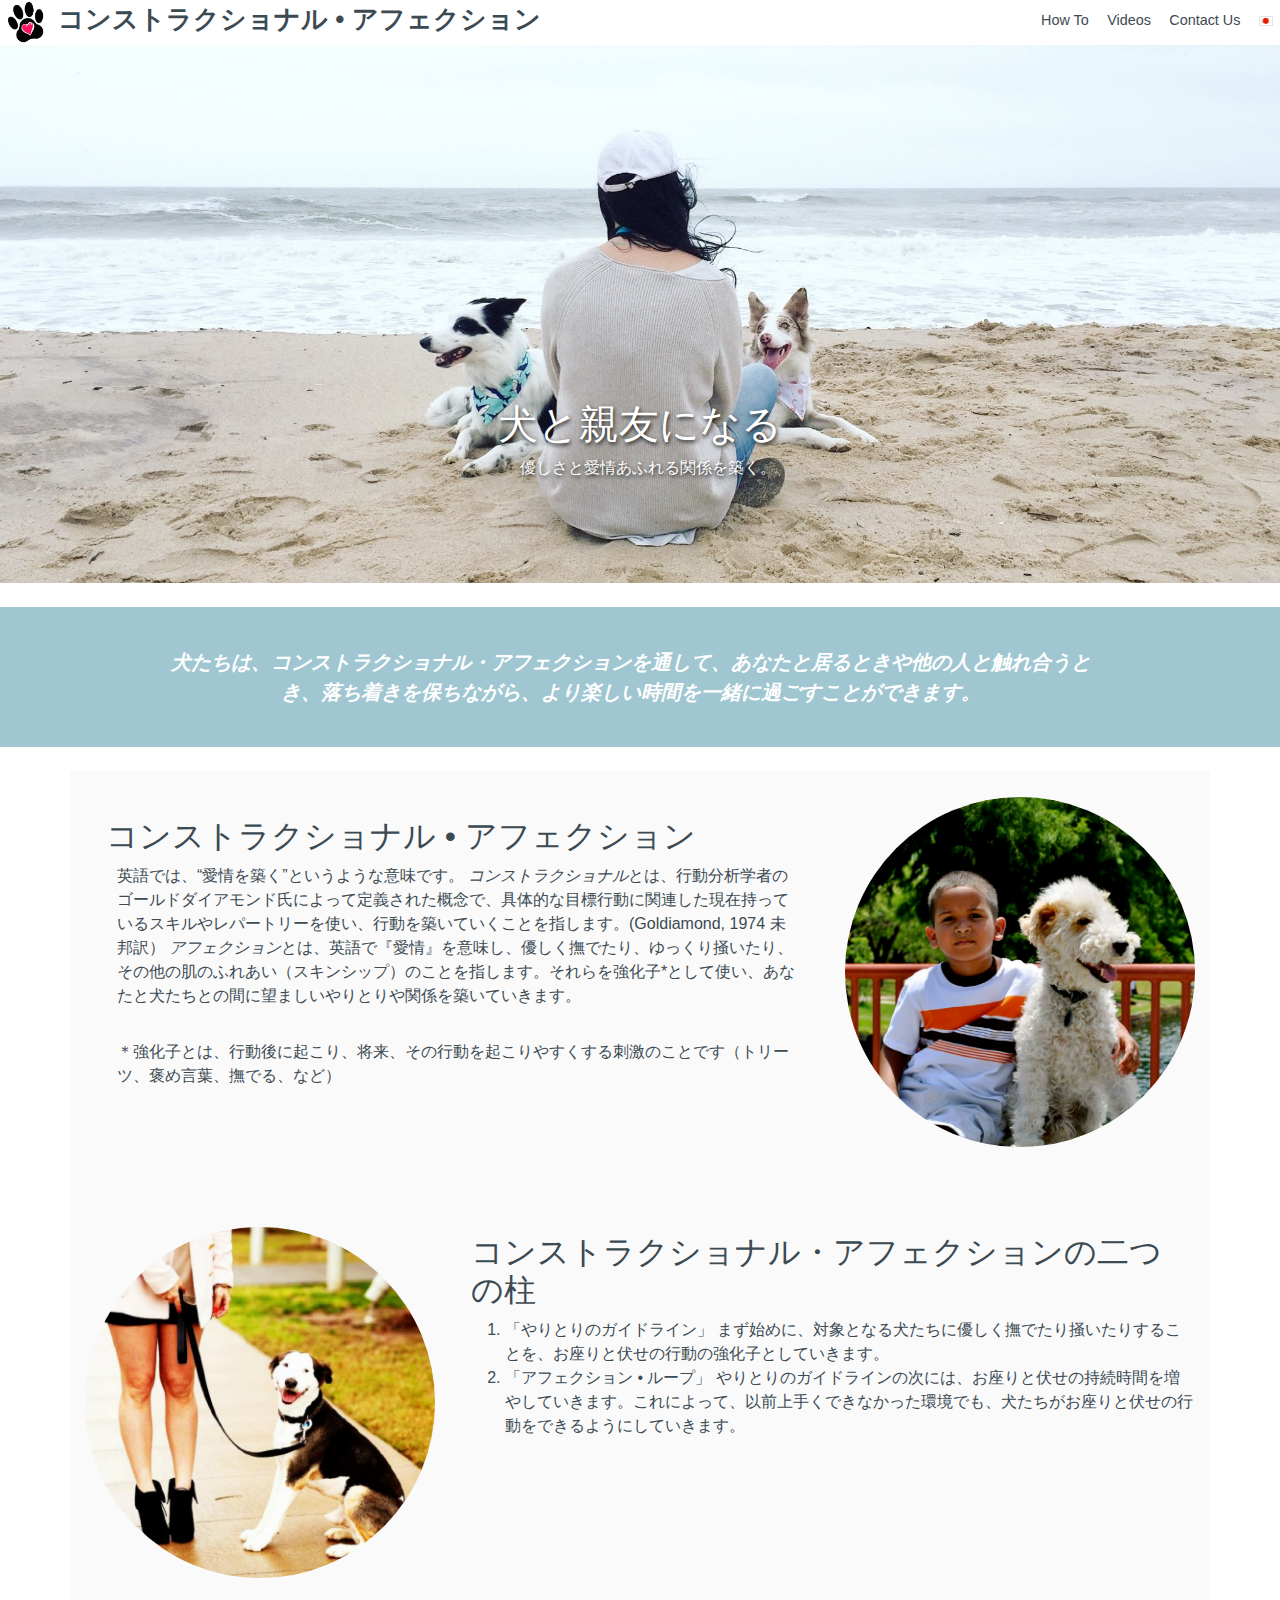
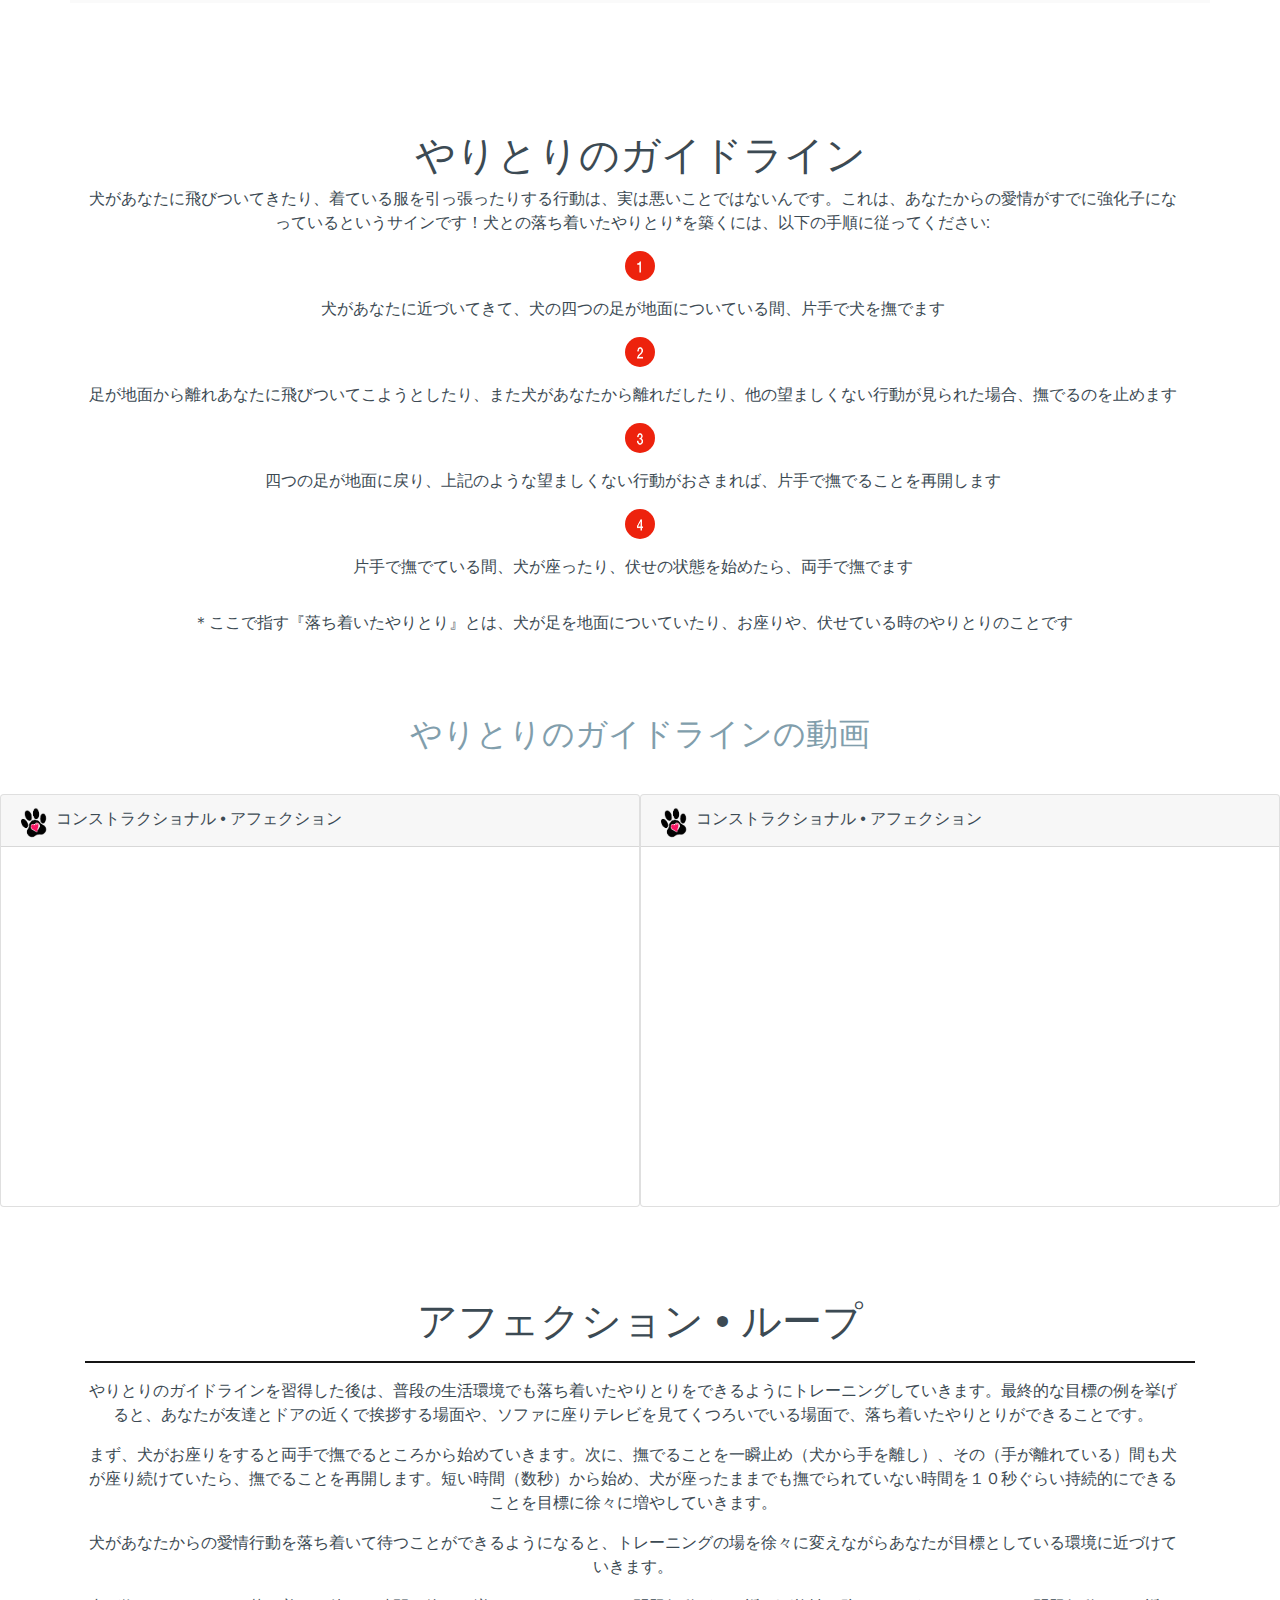
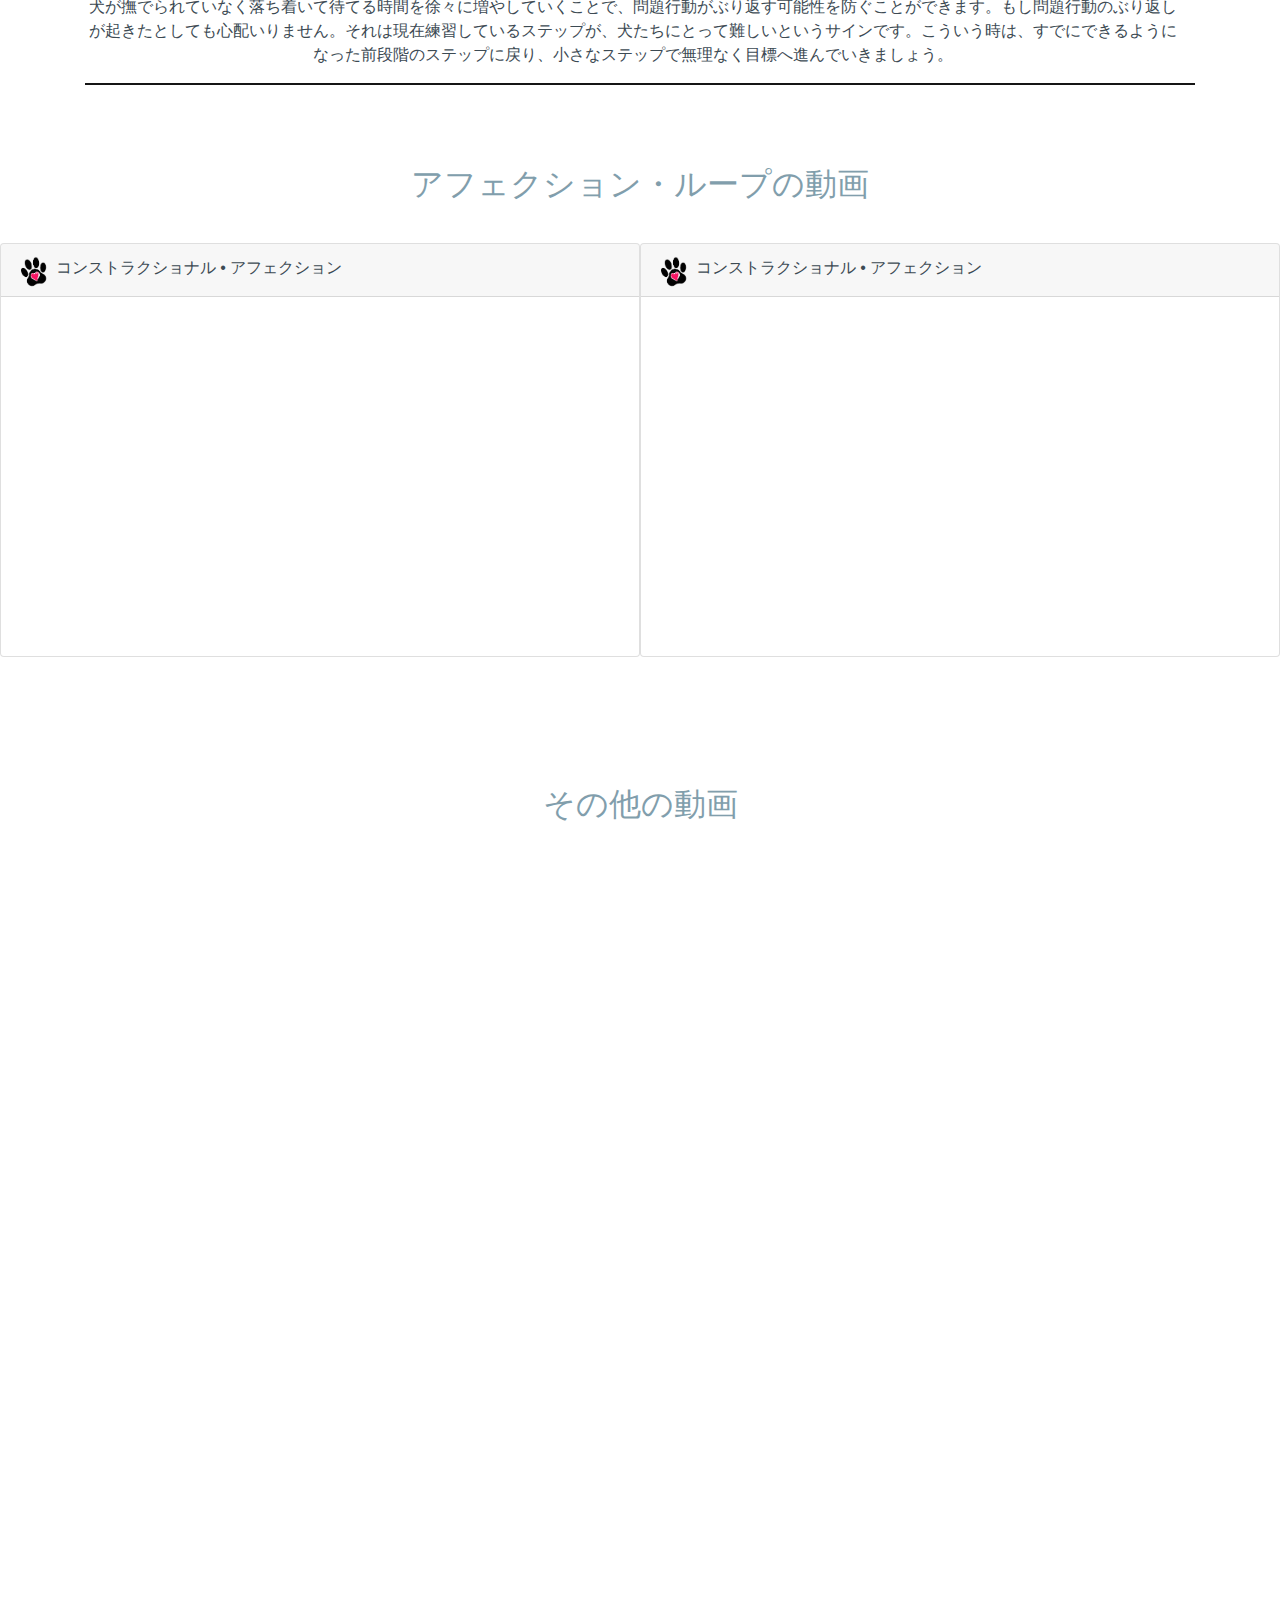
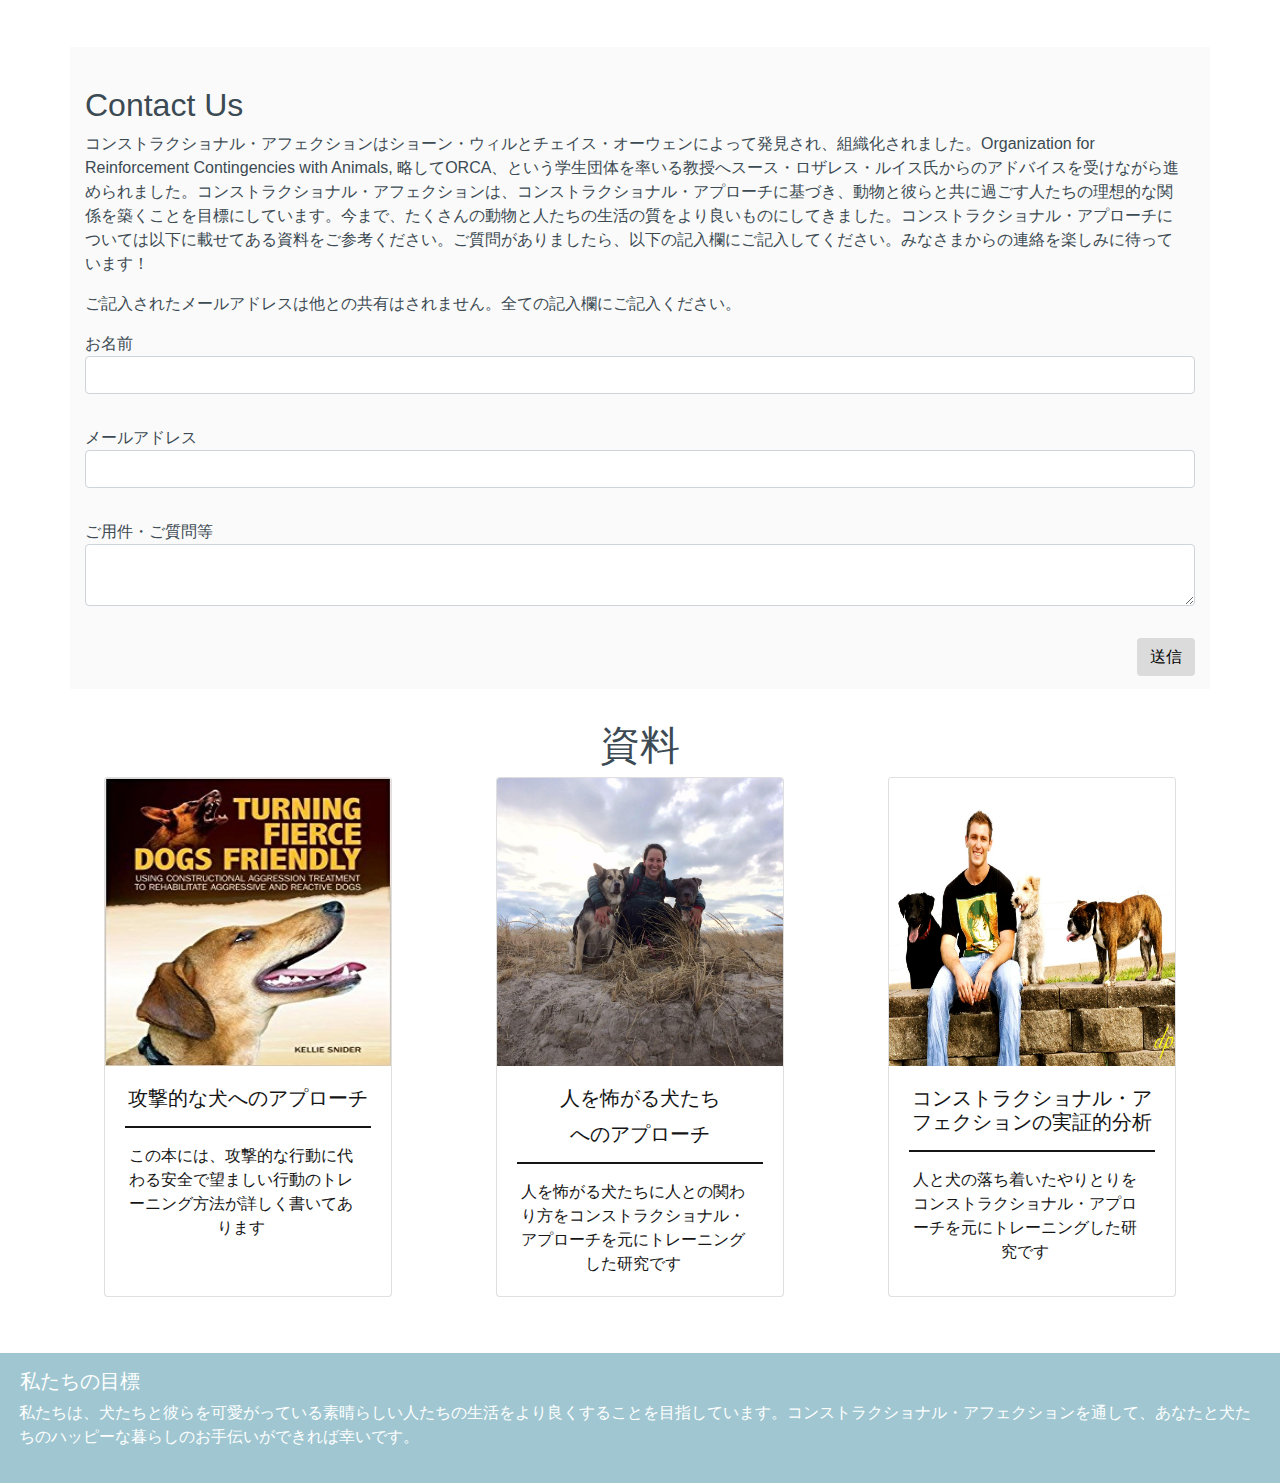
==== commit fefb23c1: "styling" ====
--- a/index.html
+++ b/index.html
@@ -304,13 +304,13 @@
     <h2>Contact Us</h2>
     <p>コンストラクショナル・アフェクションはショーン・ウィルとチェイス・オーウェンによって発見され、組織化されました。Organization for Reinforcement Contingencies with Animals, 略してORCA、という学生団体を率いる教授へスース・ロザレス・ルイス氏からのアドバイスを受けながら進められました。コンストラクショナル・アフェクションは、コンストラクショナル・アプローチに基づき、動物と彼らと共に過ごす人たちの理想的な関係を築くことを目標にしています。今まで、たくさんの動物と人たちの生活の質をより良いものにしてきました。コンストラクショナル・アプローチについては以下に載せてある資料をご参考ください。ご質問がありましたら、以下の記入欄にご記入してください。みなさまからの連絡を楽しみに待っています！</p>
     <p>ご記入されたメールアドレスは他との共有はされません。全ての記入欄にご記入ください。</p>
-    <form action="http://constructionalaffection.com/formmail.php" method="post" name="myForm" class="formBox">
+    <form action="http://constructionalaffection.com/formmailJP.php" method="post" name="myForm" class="formBox">
       <input type="hidden" name="env_report" value="REMOTE_HOST,REMOTE_ADDR,HTTP_USER_AGENT,AUTH_TYPE,REMOTE_USER" />
-      <input type="hidden" name="recipients" value="chasejonathanowens@gmail.com, seanmichaelwill@gmail.com" />
+      <input type="hidden" name="recipients" value="maasanishimuta@gmail.com" />
       <input type="hidden" name="required" value="name:Your name,email: Your e-mail address" />
       <input type="hidden" name="subject" value="caContact" />
       <input type="hidden" name="derive_fields" value="email=email, realname=name" />
-      <input type="hidden" name="good_url" value="thank_you.html" />
+      <input type="hidden" name="good_url" value="thank_youJP.html" />
       <div class="form-group">
         <label for="name">お名前<label>
             <input type="name" name="name" class="form-control" id="formName" />
--- a/main.css
+++ b/main.css
@@ -19,6 +19,7 @@
 
 .pictureWords p {
   font-size: 16px;
+  margin-left: 30px;
 }
 
 .headerWrap {
@@ -43,7 +44,7 @@
 
   vertical-align: top;
 
-  font-size: 34px;
+  font-size: 26px;
   font-weight: bold;
 }
 
@@ -364,6 +365,7 @@
   }
   .frontAndCenter p {
     font-size: 10px;
+    margin-left: 15px;
   }
   .about {
     display: block;
